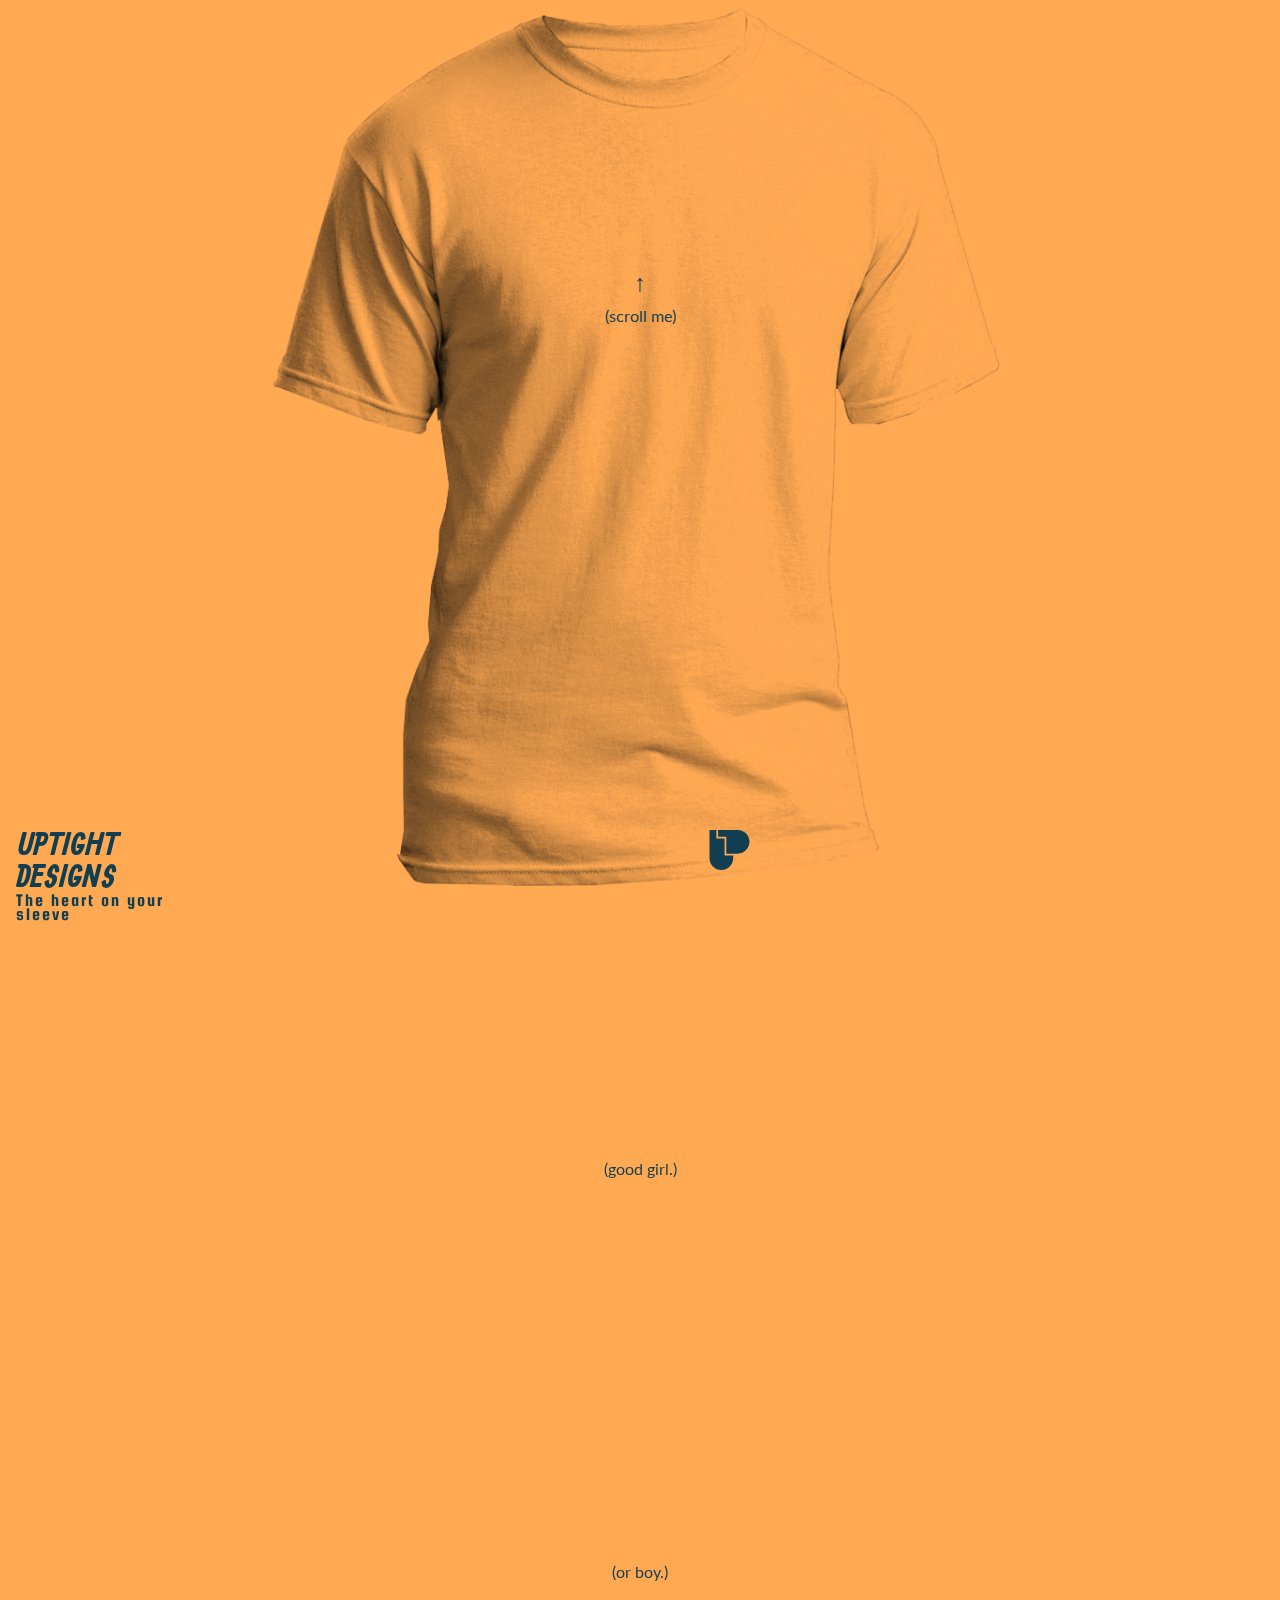
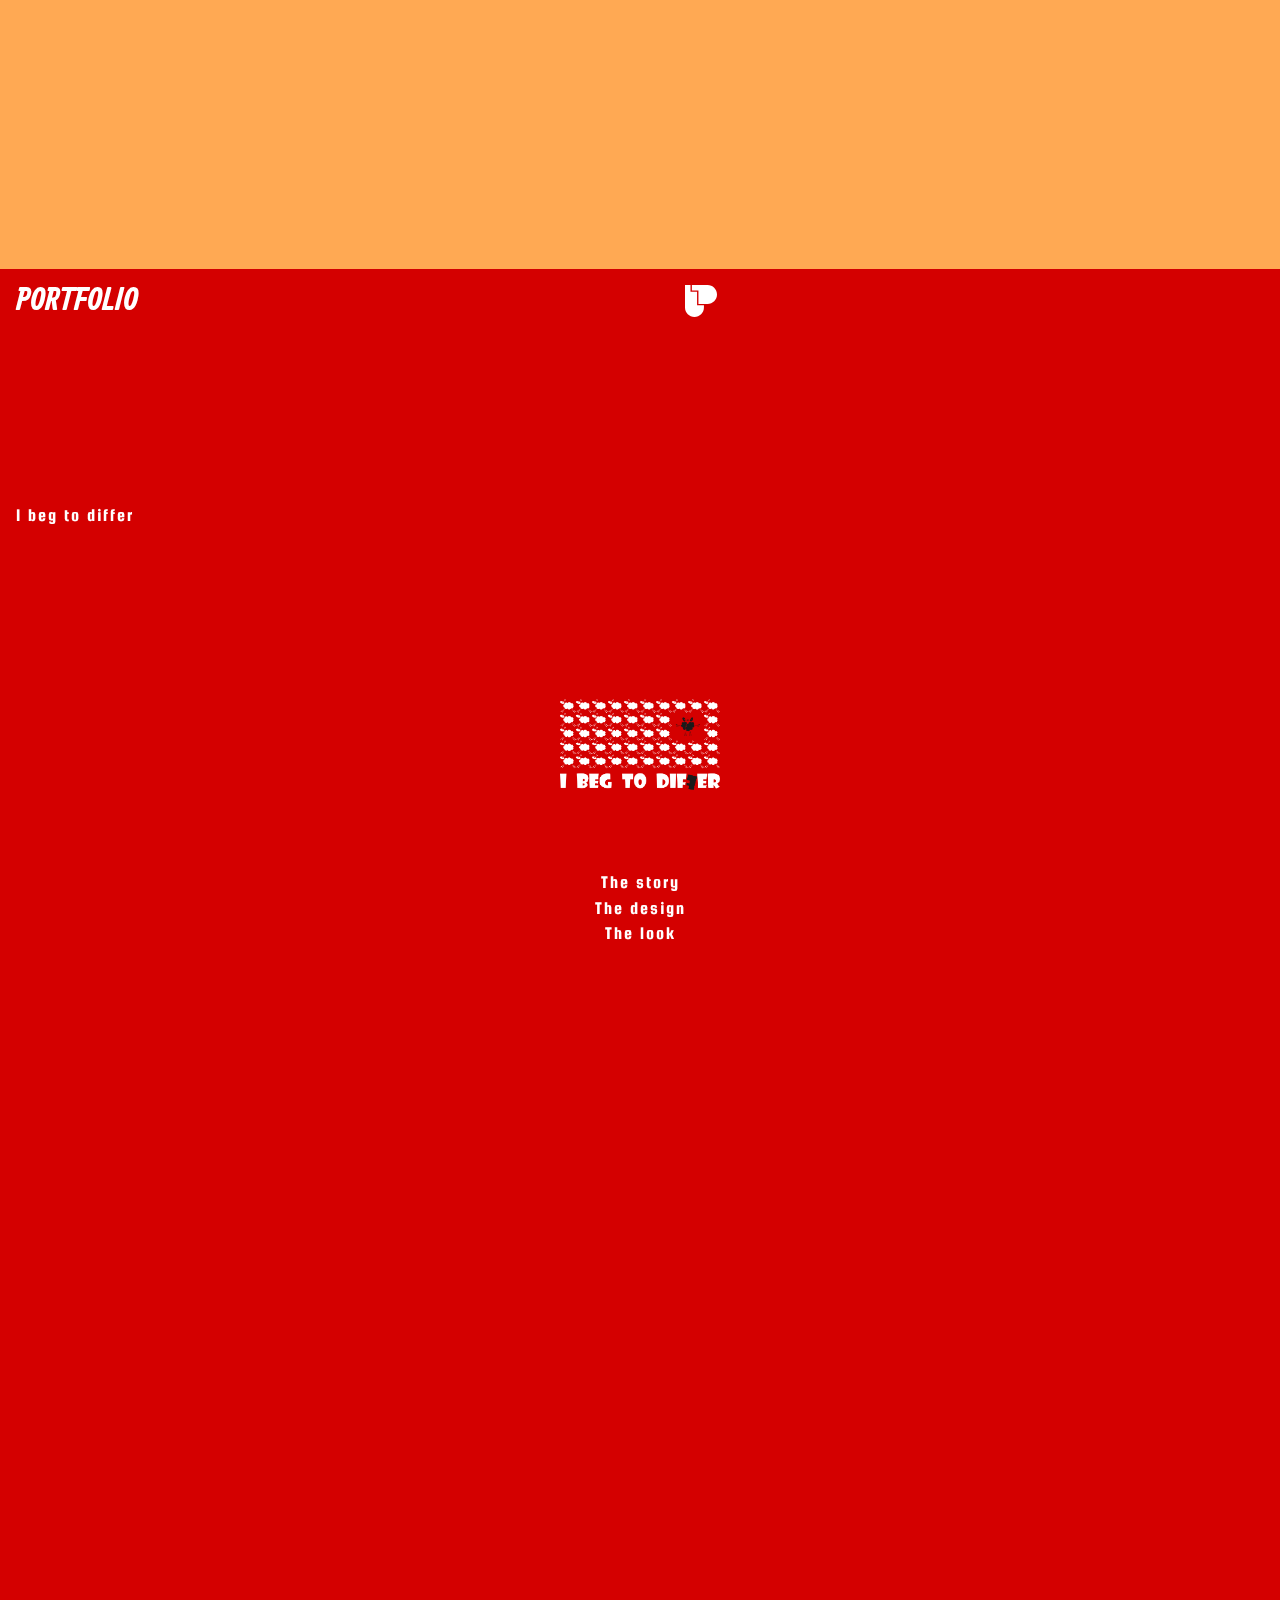
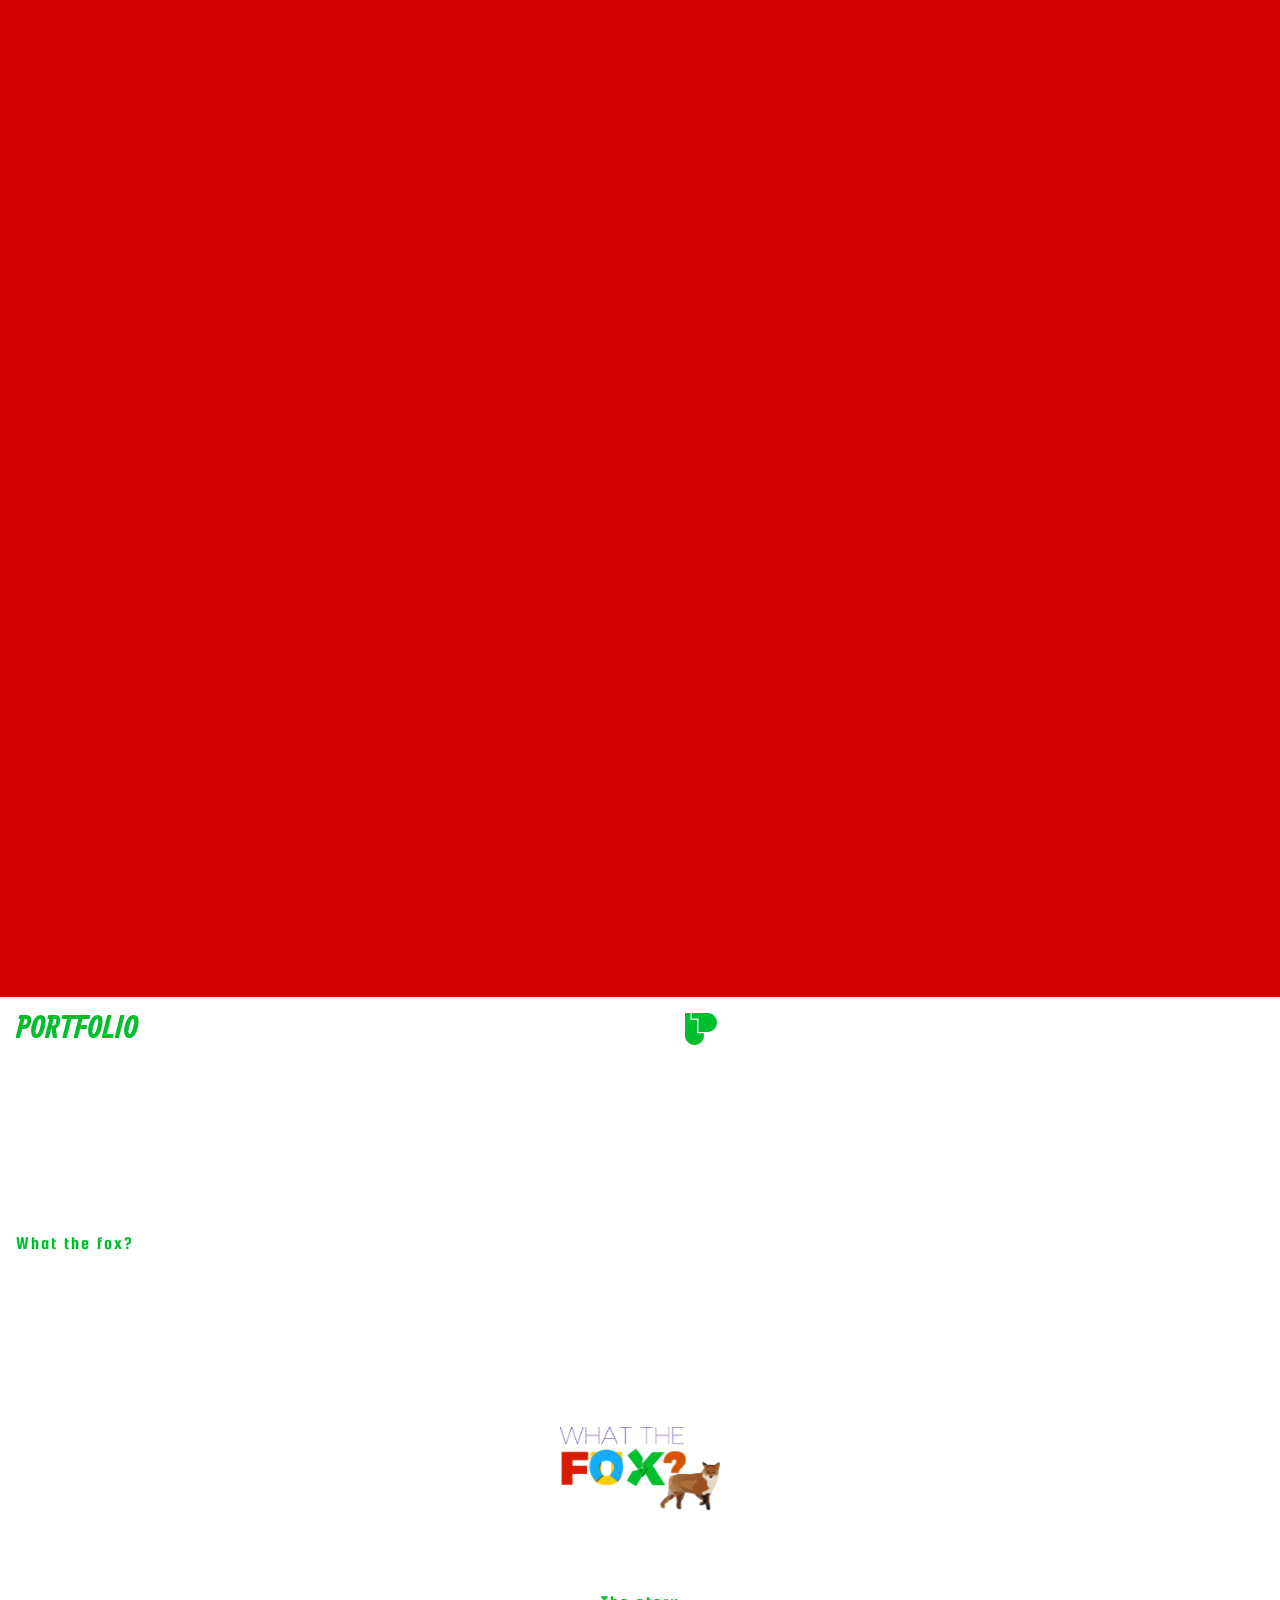
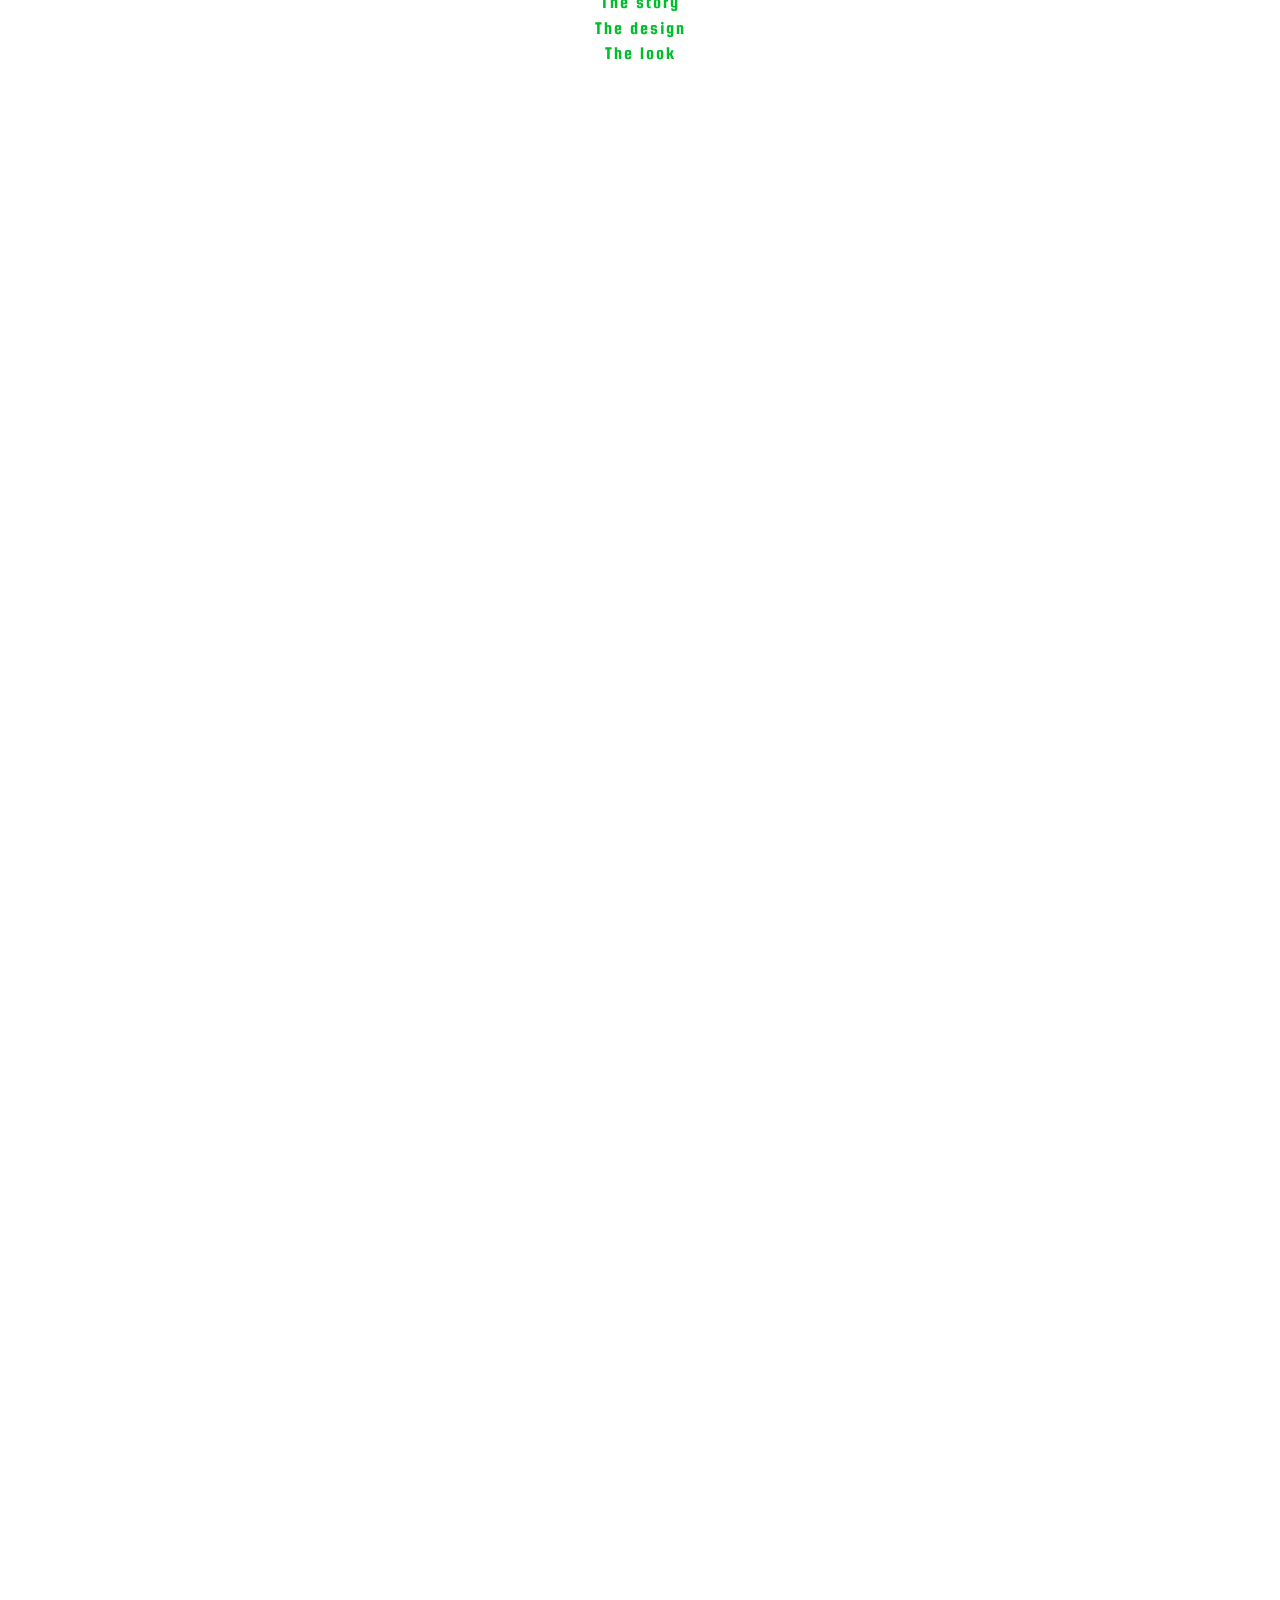
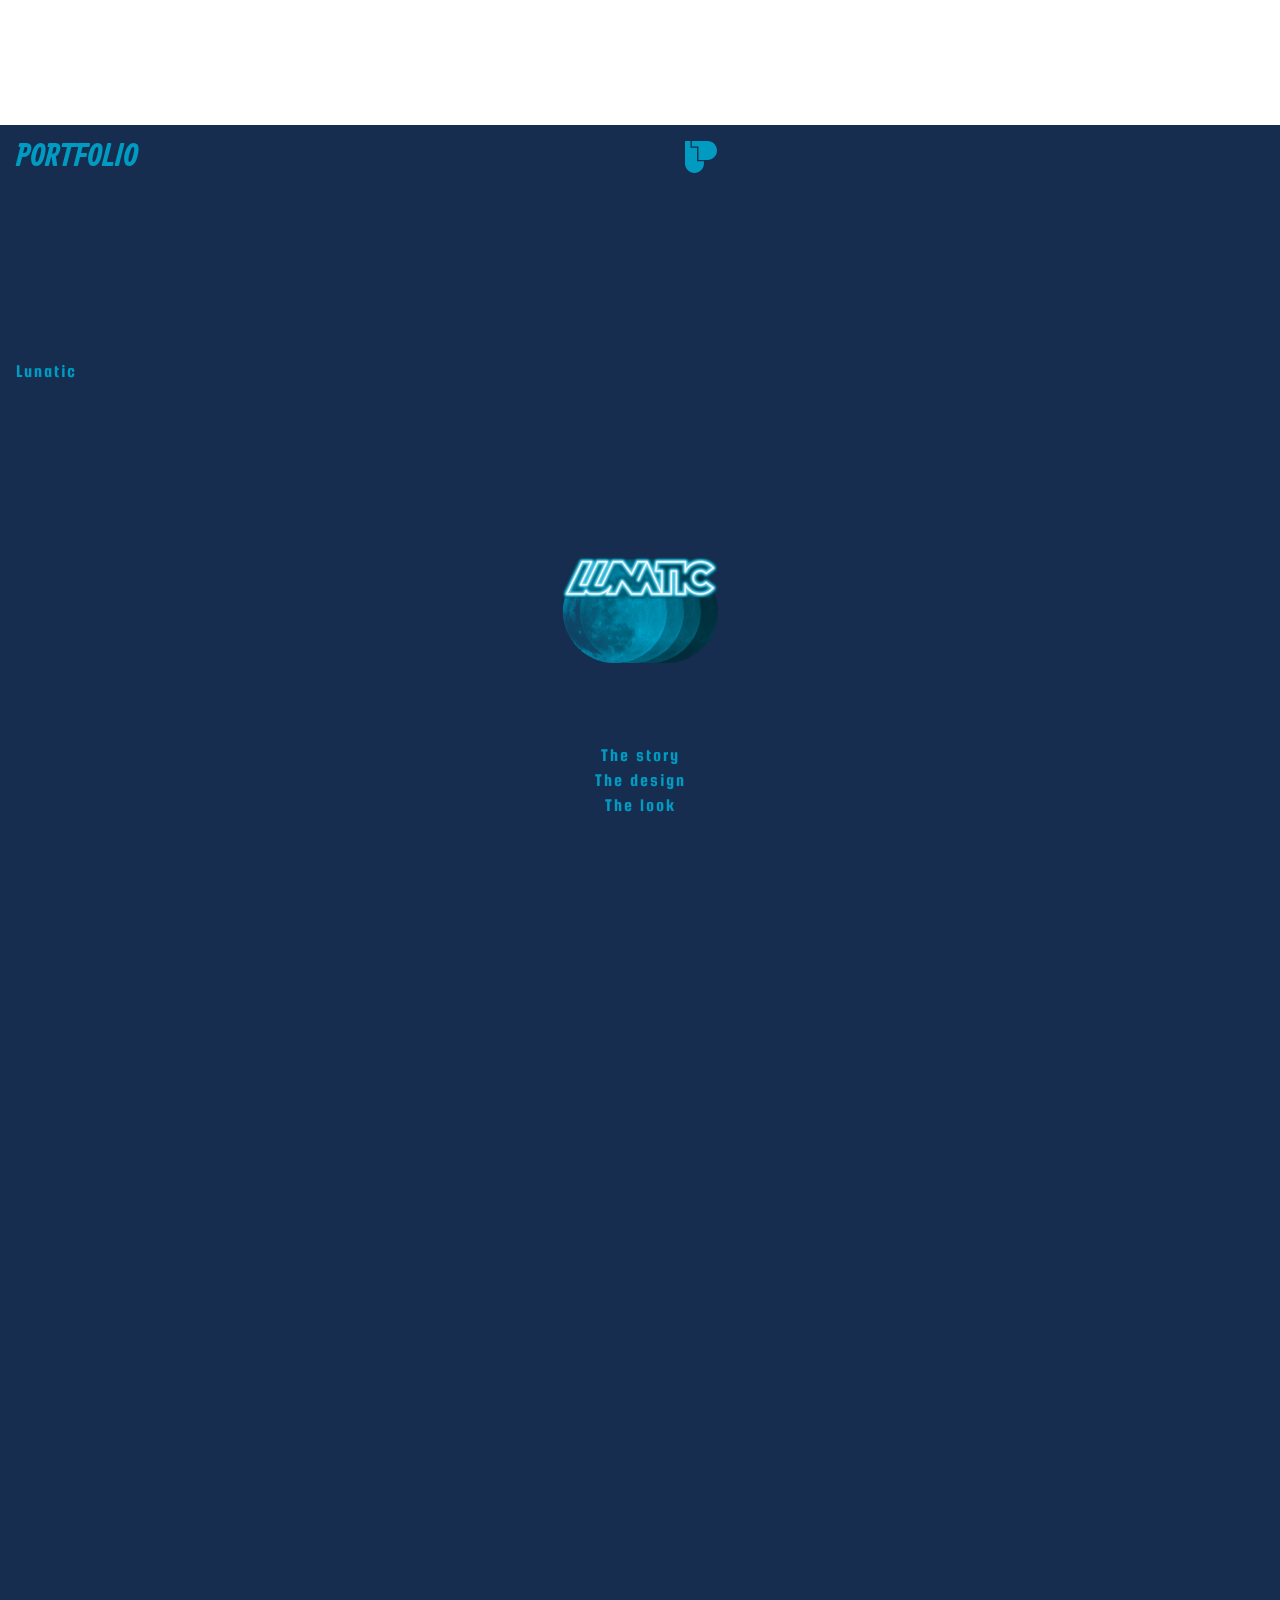
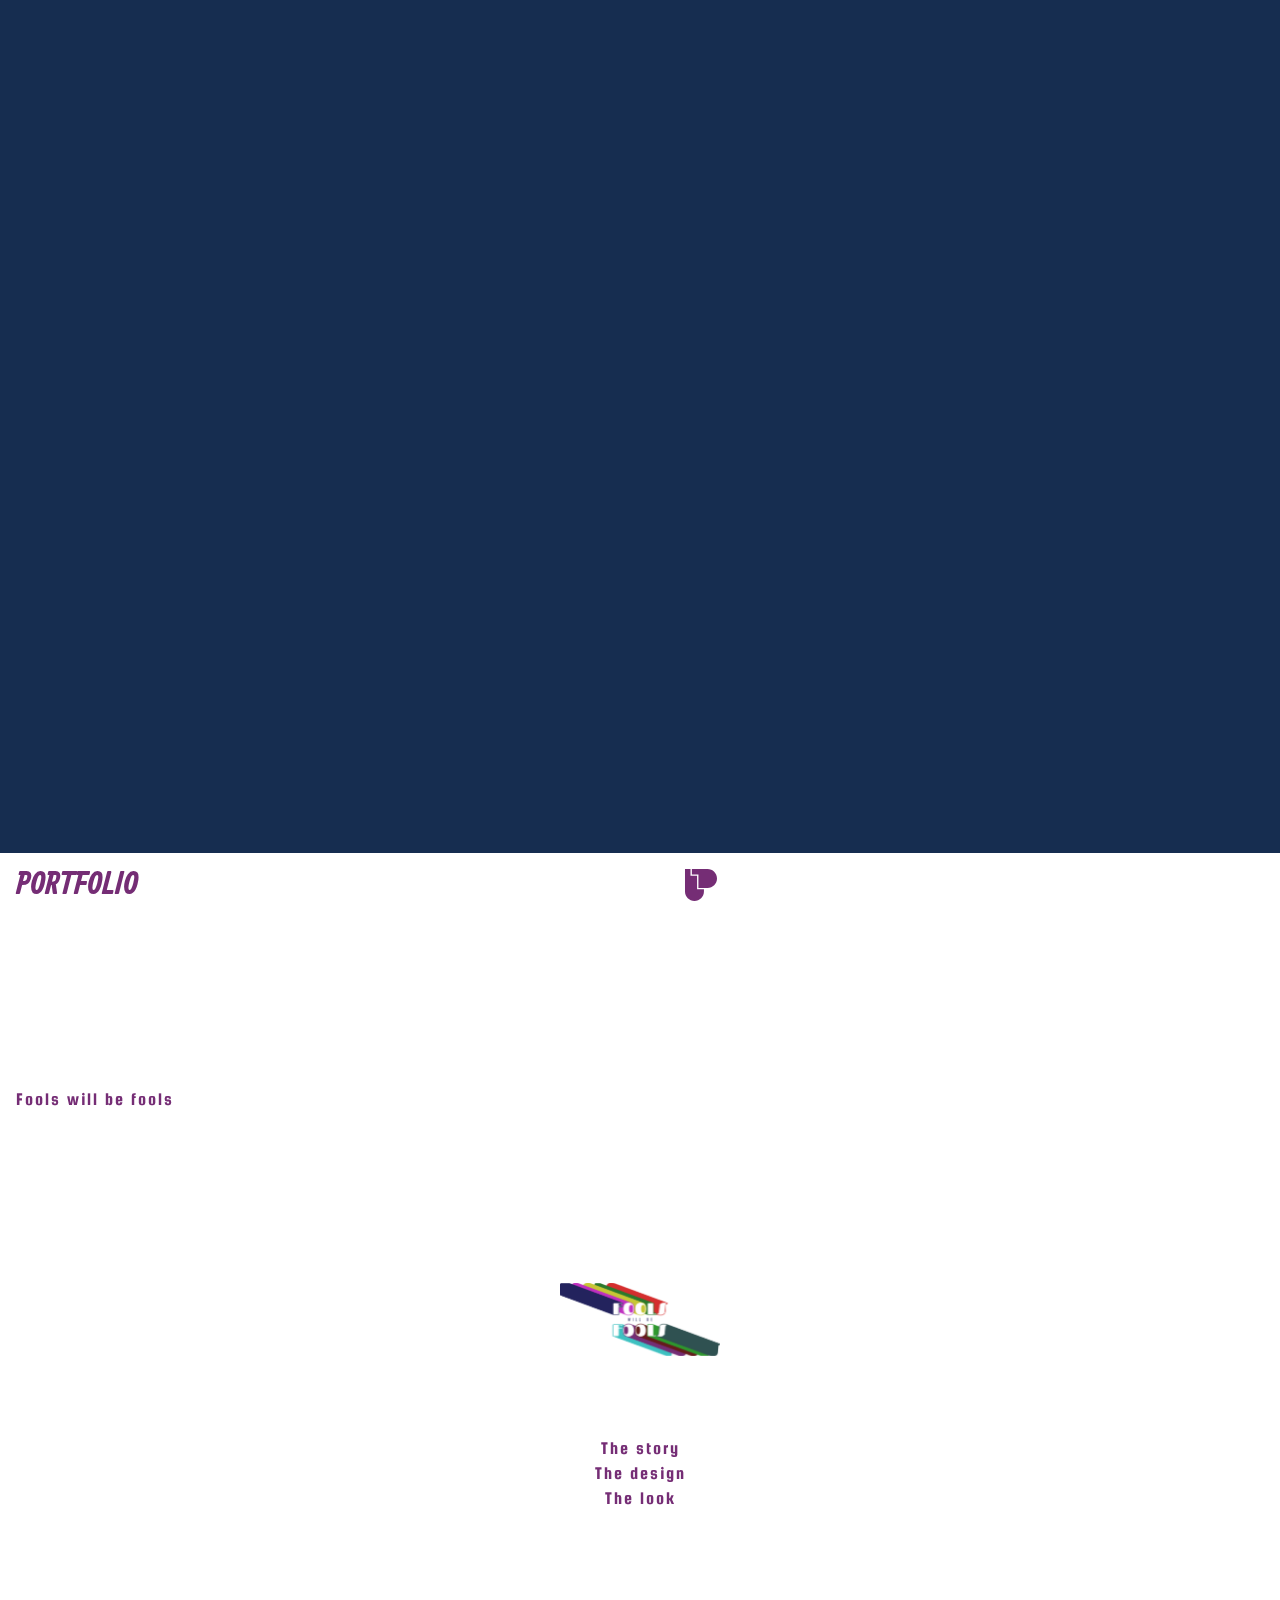
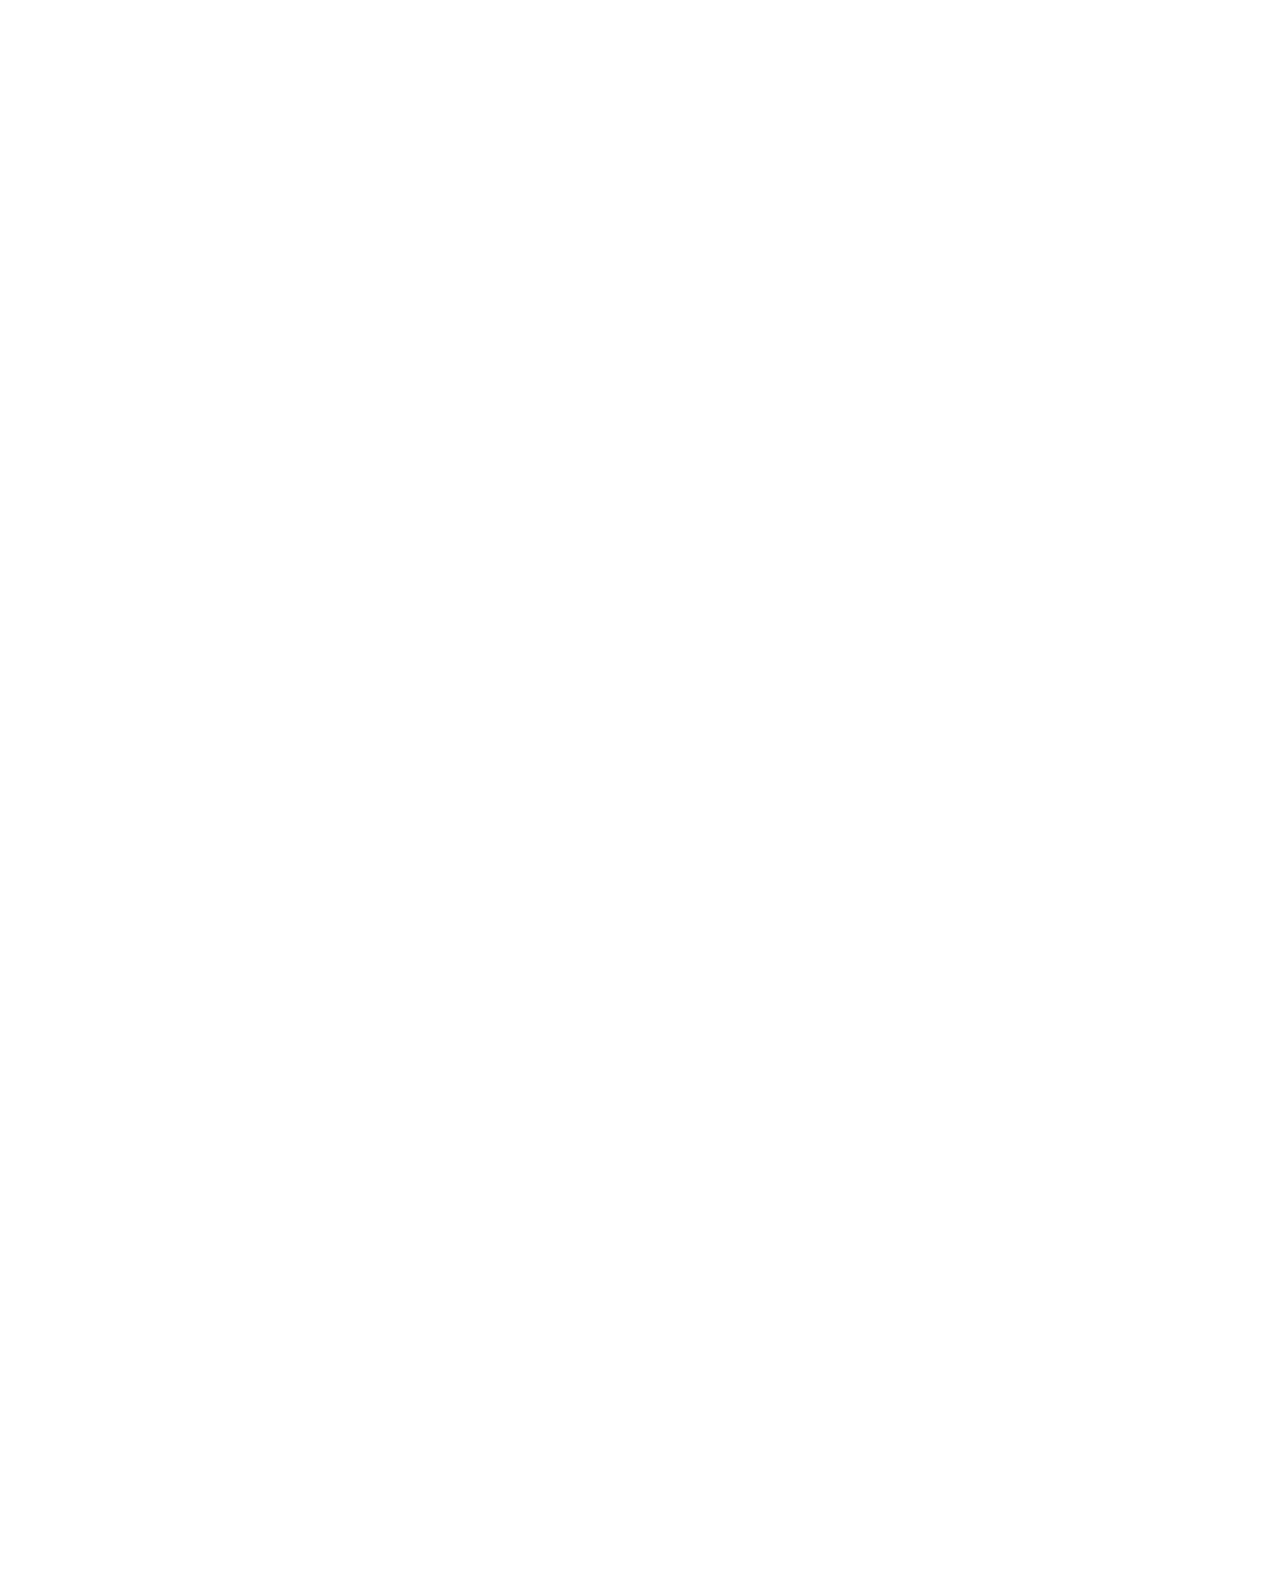
==== uptight.html @ 18594900 "VER2 STRUCTURE & STYLES" ====
<!DOCTYPE html>
<html lang="en">
<head>
	<meta charset="UTF-8">
	<meta name="viewport" content="width=device-width, initial-scale=1.0">
	<title>Uptight Designs</title>
	<link href="https://fonts.googleapis.com/css2?family=Allan:wght@700&family=Lato:wght@400;700;900&family=Squada+One&display=swap" rel="stylesheet">
	<link rel="stylesheet" href="designs.css">
</head>
<body>
	<main>
		<!-- HERO  -->
    <div class="hero section">
			<span class="arrow">&#8593</span>
			<p class="hero-text scroll">&#40scroll me&#41</p>
			<div class="hero-bottom">
				<div class="hero-bottom-wrap">
					<h1 class="hero-title title">Uptight Designs</h1>
					<h2 class="hero-tagline">The heart on your sleeve</h2>
				</div>
				<svg class="hero-logo" xmlns="http://www.w3.org/2000/svg" width="auto" height="40" viewBox="0 0 61.601402 61.600876">
					<g transform="translate(-618.26684,-265.04527)">
					<path class="d-shape" d="m 631.4961,265.04527 v 10.58313 h 12.64004 v 15.28563 10.58315 h 13.22925 4.27663 c 10.00578,0 18.22622,-8.21992 18.22622,-18.22569 0,-10.00577 -8.22044,-18.22622 -18.22622,-18.22622 z"/>
					<path class="u-shape" d="m 618.26684,265.04527 v 43.37465 c 0,10.00578 8.22072,18.22622 18.22648,18.22622 10.00578,0 18.22622,-8.22044 18.22622,-18.22622 v -4.27689 h -10.5834 -2.64586 v -25.86877 h -12.64003 v -13.22899 z"/>
					</g>
				</svg>
			</div>
			<p class="hero-text girl">&#40good girl&#46&#41</p>
			<p class="hero-text boy">&#40or boy&#46&#41</p>
		</div>

		<!---------------------- PORTFOLIO ---------------------->

		<!-- BEG TO DIFFER -->
		<section class="begtodif-bg section">
			<div class="portfolio-header">
				<h1 class="begtodif title">Portfolio</h1>
				<svg class="begtodif-logo" xmlns="http://www.w3.org/2000/svg" width="auto" height="32" viewBox="0 0 61.601402 61.600876">
					<g transform="translate(-618.26684,-265.04527)">
					<path class="d-shape" d="m 631.4961,265.04527 v 10.58313 h 12.64004 v 15.28563 10.58315 h 13.22925 4.27663 c 10.00578,0 18.22622,-8.21992 18.22622,-18.22569 0,-10.00577 -8.22044,-18.22622 -18.22622,-18.22622 z"/>
					<path class="u-shape" d="m 618.26684,265.04527 v 43.37465 c 0,10.00578 8.22072,18.22622 18.22648,18.22622 10.00578,0 18.22622,-8.22044 18.22622,-18.22622 v -4.27689 h -10.5834 -2.64586 v -25.86877 h -12.64003 v -13.22899 z"/>
					</g>
				</svg>
			</div>
			<div class="design-content">
				<h2 class="begtodif design-name">I beg to differ</h2>
				<img class="design" src="assets/begtodif/begtodif2020.png" alt="">
				<ul class="design-details">
					<li class="begtodif design-details-item">The story</li>
					<li class="begtodif design-details-item">The design</li>
					<li class="begtodif design-details-item">The look</li>
				</ul>
			</div>
		</section>
			<!-- WHAT THE FOX -->
		<section class="fox-bg section">
			<div class="portfolio-header">
				<h1 class="fox title">Portfolio</h1>
				<svg class="fox-logo" xmlns="http://www.w3.org/2000/svg" width="auto" height="32" viewBox="0 0 61.601402 61.600876">
					<g transform="translate(-618.26684,-265.04527)">
					<path class="d-shape" d="m 631.4961,265.04527 v 10.58313 h 12.64004 v 15.28563 10.58315 h 13.22925 4.27663 c 10.00578,0 18.22622,-8.21992 18.22622,-18.22569 0,-10.00577 -8.22044,-18.22622 -18.22622,-18.22622 z"/>
					<path class="u-shape" d="m 618.26684,265.04527 v 43.37465 c 0,10.00578 8.22072,18.22622 18.22648,18.22622 10.00578,0 18.22622,-8.22044 18.22622,-18.22622 v -4.27689 h -10.5834 -2.64586 v -25.86877 h -12.64003 v -13.22899 z"/>
					</g>
				</svg>
			</div>
			<div class="design-content">
				<h2 class="fox design-name">What the fox?</h2>
				<img class="design" src="assets/fox/whathefox for mockup.png" alt=""> 
				<ul class="design-details">
					<li class="fox design-details-item">The story</li>
					<li class="fox design-details-item">The design</li>
					<li class="fox design-details-item">The look</li>
				</ul>
			</div>
		</section>
			<!-- LUNATIC -->
		<section class="luna-bg section">
			<div class="portfolio-header">
				<h1 class="luna title">Portfolio</h1>
				<svg class="luna-logo" xmlns="http://www.w3.org/2000/svg" width="auto" height="32" viewBox="0 0 61.601402 61.600876">
					<g transform="translate(-618.26684,-265.04527)">
					<path class="d-shape" d="m 631.4961,265.04527 v 10.58313 h 12.64004 v 15.28563 10.58315 h 13.22925 4.27663 c 10.00578,0 18.22622,-8.21992 18.22622,-18.22569 0,-10.00577 -8.22044,-18.22622 -18.22622,-18.22622 z"/>
					<path class="u-shape" d="m 618.26684,265.04527 v 43.37465 c 0,10.00578 8.22072,18.22622 18.22648,18.22622 10.00578,0 18.22622,-8.22044 18.22622,-18.22622 v -4.27689 h -10.5834 -2.64586 v -25.86877 h -12.64003 v -13.22899 z"/>
					</g>
				</svg>
			</div>
			<div class="design-content">
				<h2 class="luna design-name">Lunatic</h2>
				<img class="design" src="assets/luna/lunatic neon 2020 for mockup.png" alt=""> 
				<ul class="design-details">
					<li class="luna design-details-item">The story</li>
					<li class="luna design-details-item">The design</li>
					<li class="luna design-details-item">The look</li>
				</ul>
			</div>
		</section>
			<!-- FOOLS -->
		<section class="fools-bg section">
			<div class="portfolio-header">
				<h1 class="fools title">Portfolio</h1>
				<svg class="fools-logo" xmlns="http://www.w3.org/2000/svg" width="auto" height="32" viewBox="0 0 61.601402 61.600876">
					<g transform="translate(-618.26684,-265.04527)">
					<path class="d-shape" d="m 631.4961,265.04527 v 10.58313 h 12.64004 v 15.28563 10.58315 h 13.22925 4.27663 c 10.00578,0 18.22622,-8.21992 18.22622,-18.22569 0,-10.00577 -8.22044,-18.22622 -18.22622,-18.22622 z"/>
					<path class="u-shape" d="m 618.26684,265.04527 v 43.37465 c 0,10.00578 8.22072,18.22622 18.22648,18.22622 10.00578,0 18.22622,-8.22044 18.22622,-18.22622 v -4.27689 h -10.5834 -2.64586 v -25.86877 h -12.64003 v -13.22899 z"/>
					</g>
				</svg>
			</div>
			<div class="design-content">
				<h2 class="fools design-name">Fools will be fools</h2>
				<img class="design" src="assets/fools/fools for mockup.png" alt=""> 
				<ul class="design-details">
					<li class="fools design-details-item">The story</li>
					<li class="fools design-details-item">The design</li>
					<li class="fools design-details-item">The look</li>
				</ul>
			</div>
		</section>
			


		

  </main>
</body>
</html>
---- designs.css ----
* {
  box-sizing: border-box;
  margin: 0;
  padding: 0;
}

:root {
  --bright-yellow: #FFA953;
  --mid-yellow: #E3924C;
  --dark-blue: #113F51;
  --begtodif-red: #D40000;
  --hover-black: rgba(0,0,0,.7);
  --fools-cyan: #3dc1c1;
  --fools-purple: #752d75;
  --fox-green: #00be2c;
  --luna-light: #019ac1;
  --luna-dark: #162d50;
}
/* 
body {
  scroll-behavior: smooth;
} */

/*********** TYPOGRAPHY STYLES ***********/

h1 {
  font-family: 'Allan', cursive;
}

h2, li {
  font-family: 'Squada One', cursive;
  font-weight: 400;
  font-size: 1.125rem;
  letter-spacing: 2px;
  line-height: .8;
}

p {
  font-family: 'Lato', sans-serif;
}

/************ GENERIC STYLES ************/

.title {
  font-weight: 700;
  text-transform: uppercase;
  font-size: 2rem;
  line-height: 1;
}

.section {
  padding: 0 1rem 18rem;
  width: 100%;
  background-blend-mode: multiply;
}

.portfolio-header {
  position: sticky;
  top: 0;
  display: flex;
  justify-content: space-between;
  padding-top: 1rem;
  margin-bottom: 12rem;
}

.design-content {
  min-height: 200vh;
}

.design-name {
  position: sticky;
  top: 3rem;
  margin-bottom: 11rem;
}

.design {
  width: 10rem;
  position: sticky;
  top: 10rem;
  display: block;
  margin: 0 auto 5rem;
}

.design-details {
  text-align: center;
  position: sticky;
  top: 85vh;
  display: block;
}

.design-details-item {
  list-style-type: none;
  line-height: 1.4;
}

/************ HERO SECTION STYLES ************/

.hero {
  background: var(--bright-yellow) url('../assets/blank-shirt-png.png') fixed no-repeat center;
  background-size: contain;
}

.hero h1, .hero h2, .hero p, .hero span {
  color: var(--dark-blue);
}

.hero span {
  display: block;
  text-align: center;
  font-size: 1.5rem;
  padding: 30vh 0 0;
  animation: scrollUp 1s alternate .8s infinite ease-out;
}

@keyframes scrollUp {
  100% {transform: translateY(-2.5rem);}
}

.hero .scroll {
  padding: 1vh 0 calc(65vh - 5rem);
}

.hero-bottom {
  display: flex;
  justify-content: space-between;
  position: sticky;
  top: 1rem;
  margin-bottom: 3.5rem;
}

.hero-logo { 
  fill: var(--dark-blue);
  position: sticky;
  top: 1rem;
}

.hero-text {
  text-align: center;
}

.hero .girl,
.hero .boy {
  position: sticky;
}

.hero .girl {
  top: 6rem;
  padding: 20vh 0 1.5rem;
}

.hero .boy {
  top: 13rem;
  padding: 40vh 0 0;
}


/************ BEG TO DIFFER STYLES ************/

.begtodif-bg {
  background: #D40000 url('../assets/blank-shirt-png.png') fixed no-repeat center;
  background-size: contain;
}

.begtodif {
  color: white;
}

.design-details .begtodif:hover,
.design-details .begtodif:focus {
  color: var(--hover-black);
  cursor: pointer;
}

.begtodif-logo {
  fill: white;
}

/************ WHAT THE FOX STYLES ************/

.fox-bg {
  background: white url('../assets/blank-shirt-png.png') fixed no-repeat center;
  background-size: contain;
}

.fox {
  color: var(--fox-green);
}

.design-details .fox:hover,
.design-details .fox:focus {
  color: var(--hover-black);
  cursor: pointer;
}

.fox-logo {
  fill: var(--fox-green);
}

/************ LUNATIC STYLES ************/

.luna-bg {
  background: var(--luna-dark) url('../assets/blank-shirt-png.png') fixed no-repeat center;
  background-size: contain;
}

.luna {
  color: var(--luna-light);
}

.design-details .luna:hover,
.design-details .luna:focus {
  color: white;
  cursor: pointer;
}

.luna-logo {
  fill: var(--luna-light);
}

/************ FOOLS STYLES ************/

.fools-bg {
  background: white url('../assets/blank-shirt-png.png') fixed no-repeat center;
  background-size: contain;
}

.fools {
  color: var(--fools-purple);
}

.design-details .fools:hover,
.design-details .fools:focus {
  color: var(--fools-cyan);
  cursor: pointer;
}

.fools-logo {
  fill: var(--fools-purple);
}
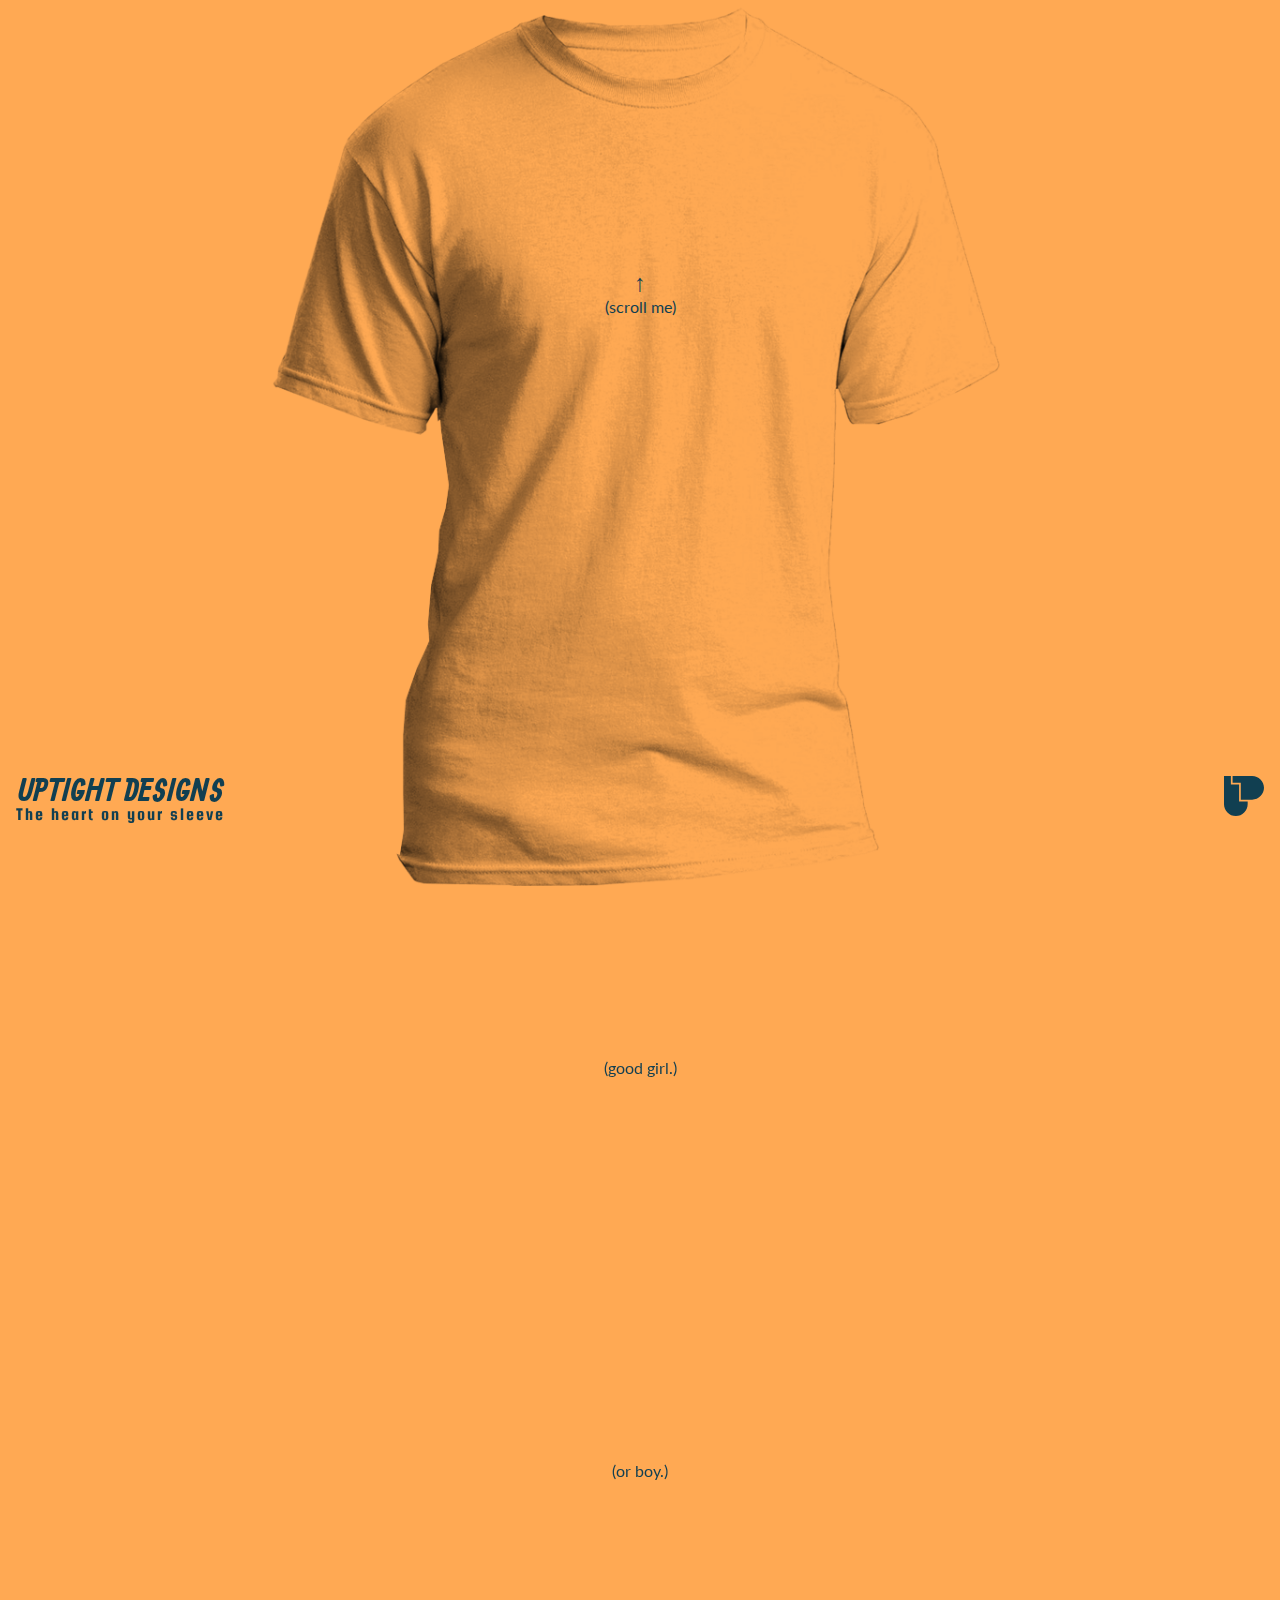
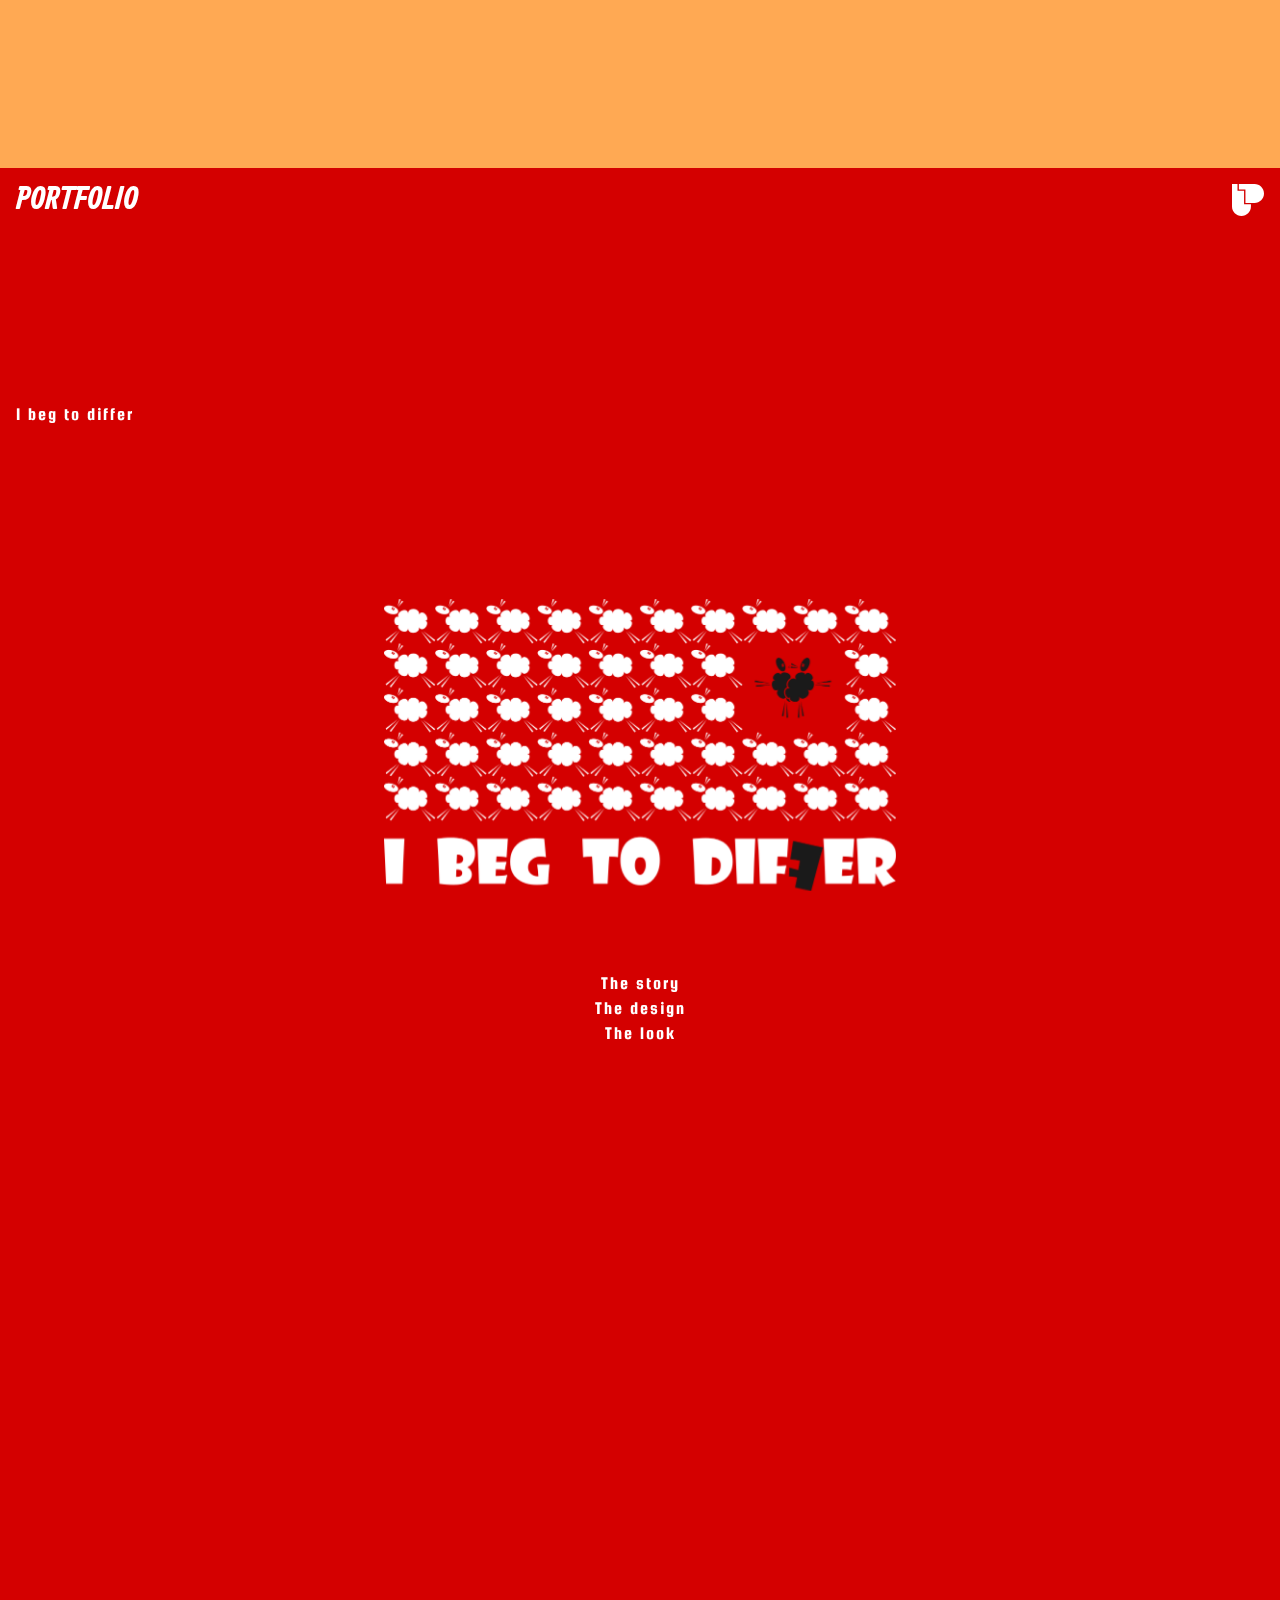
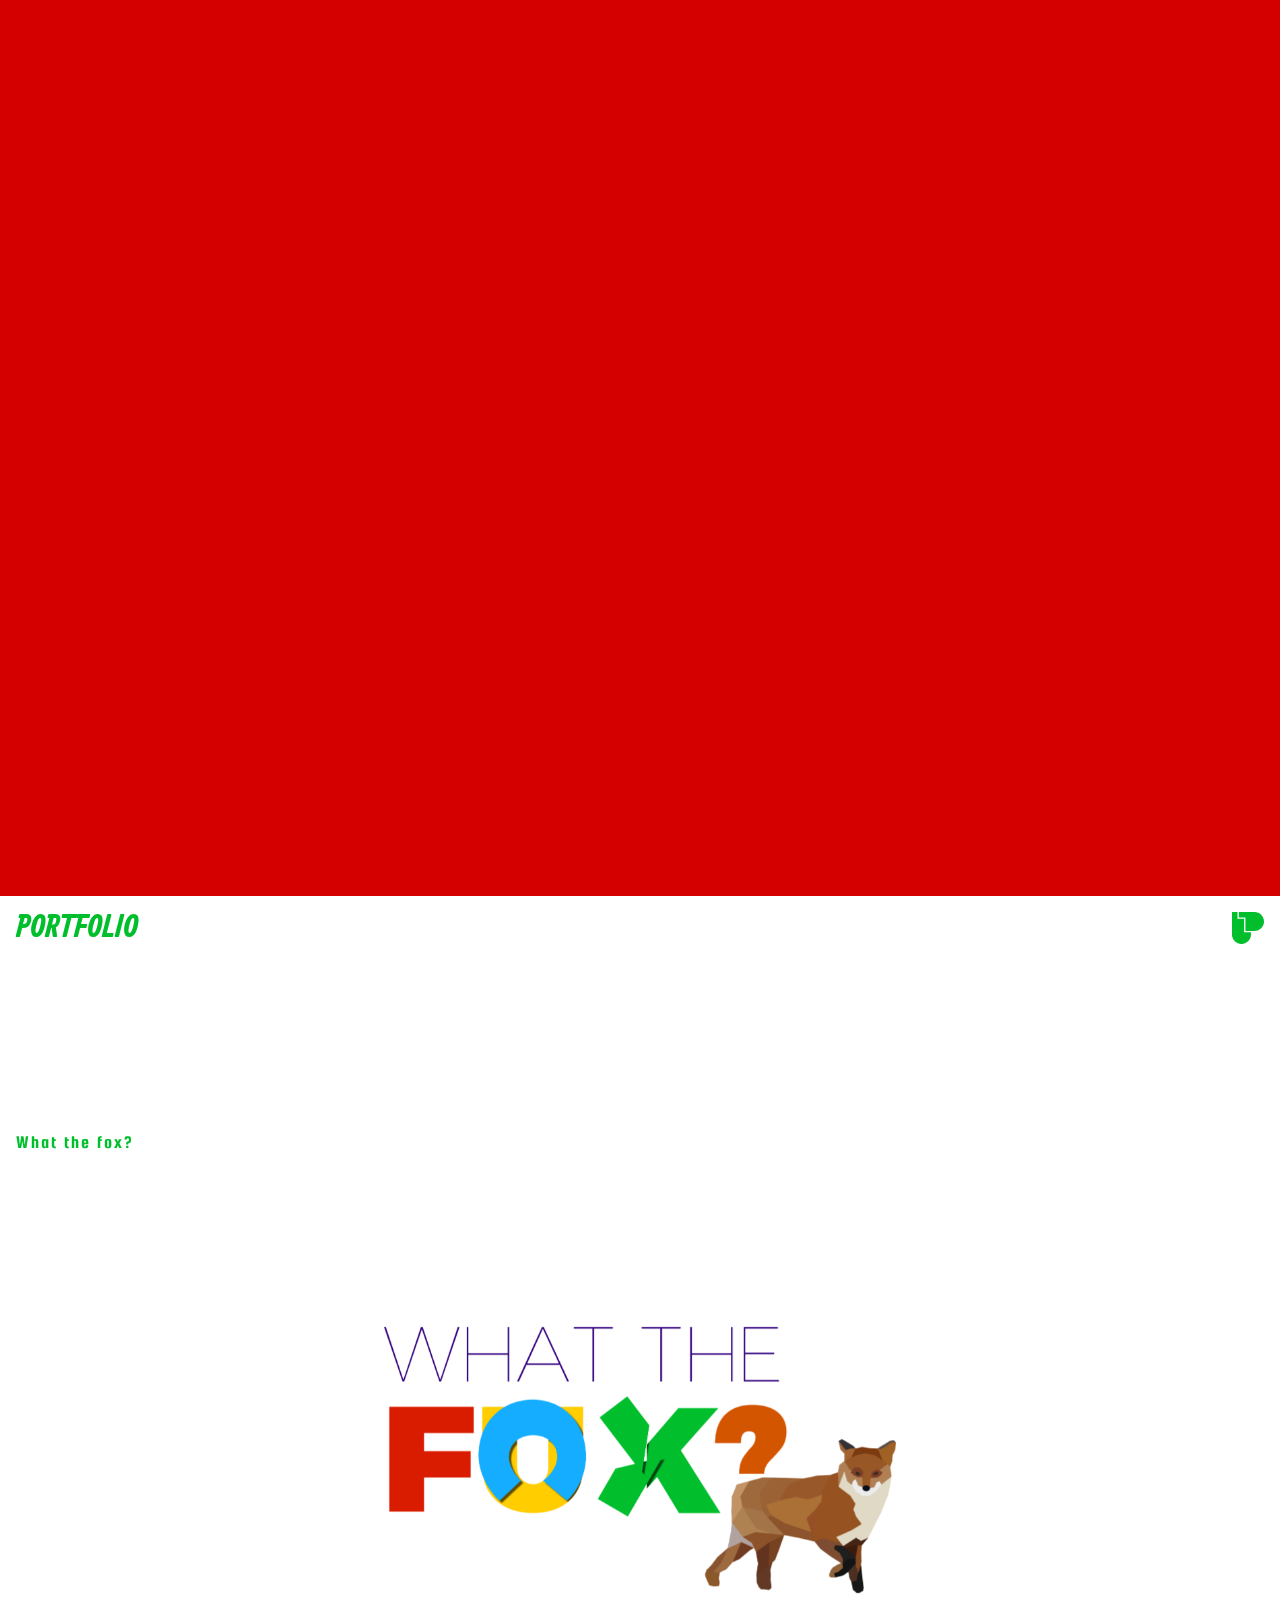
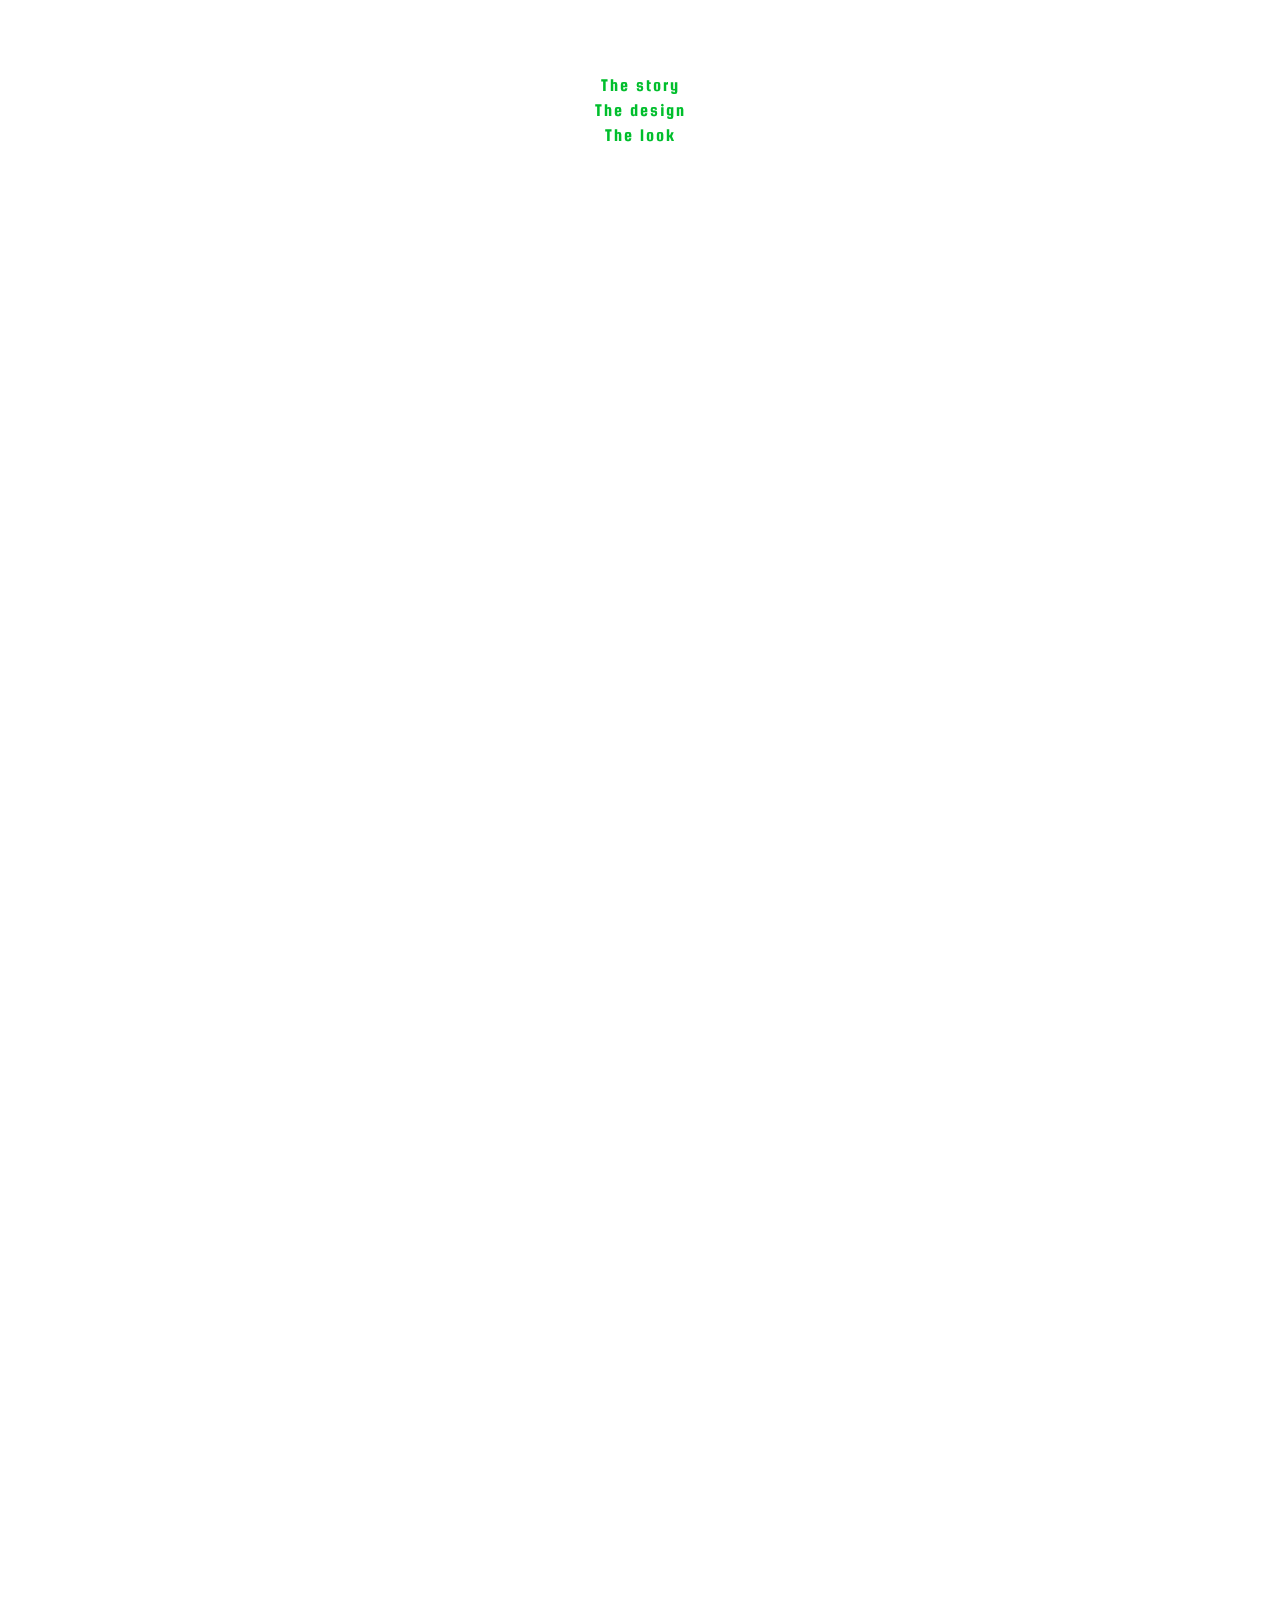
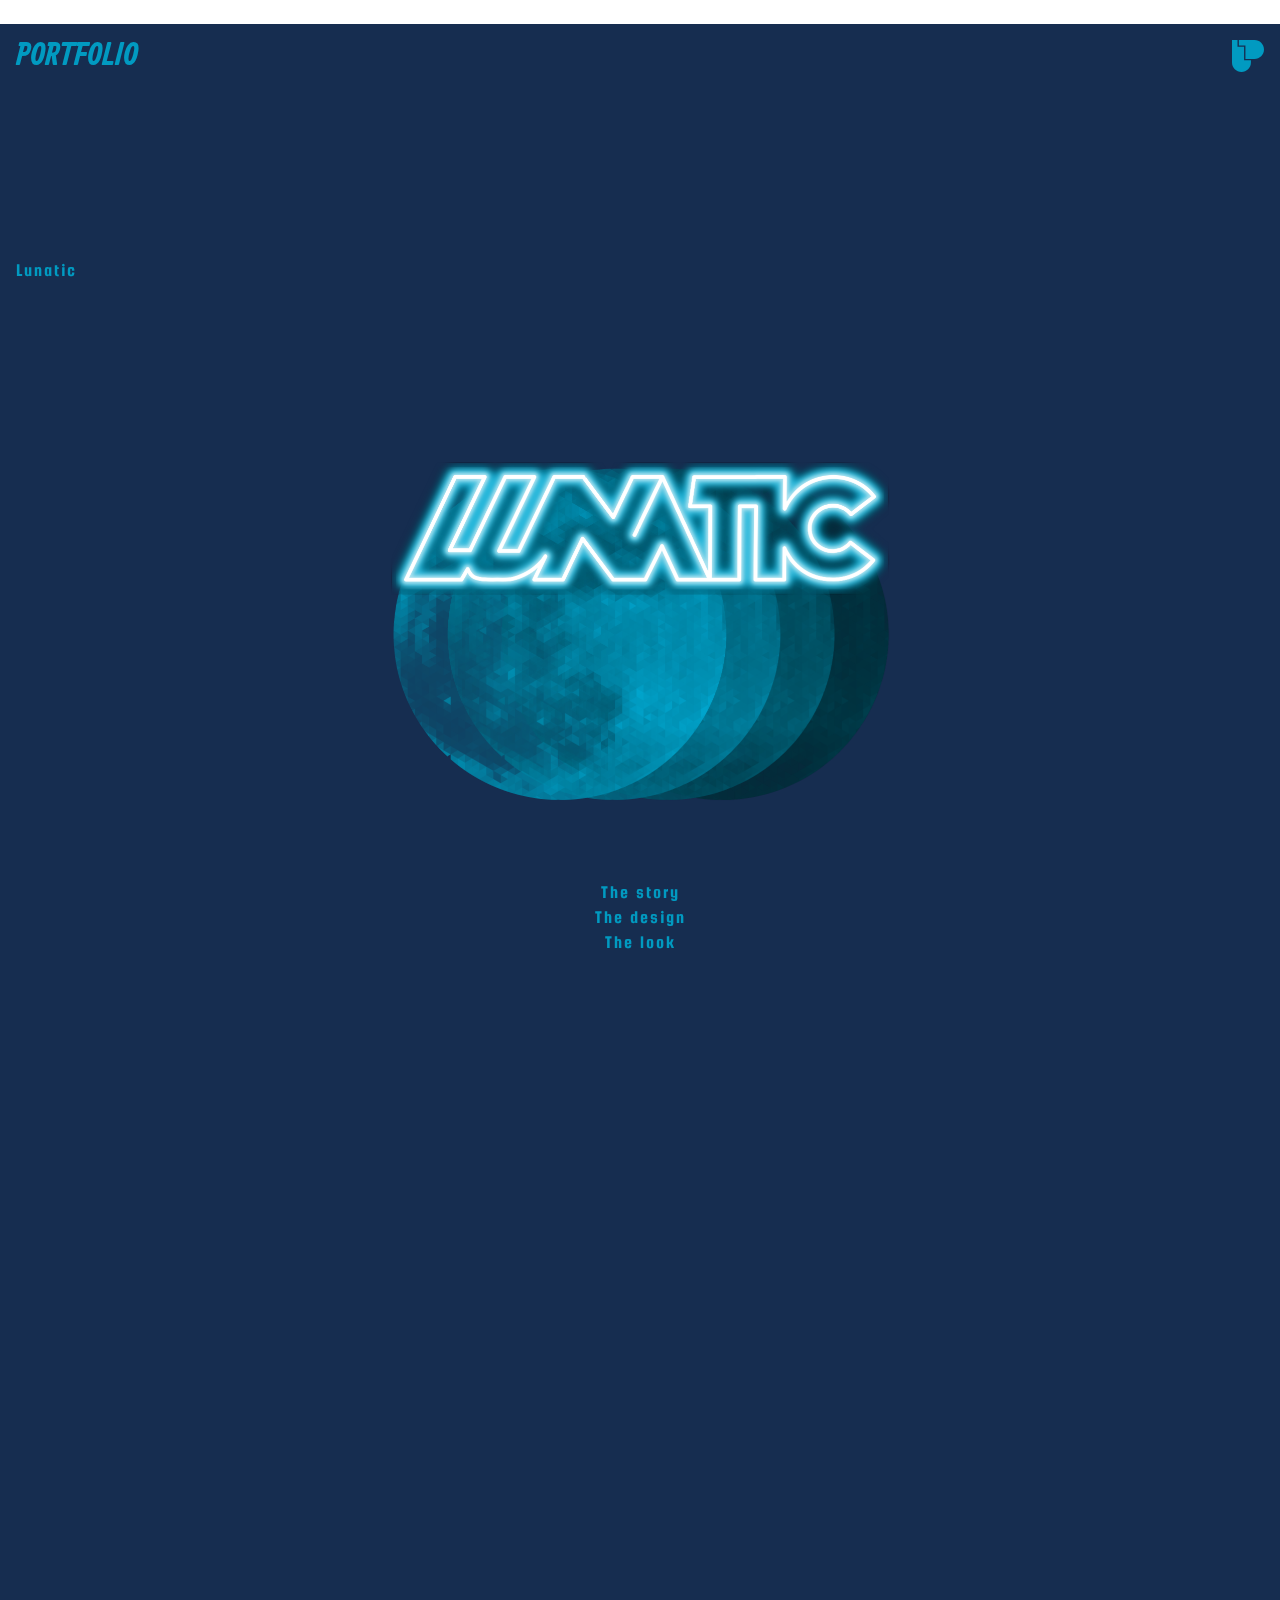
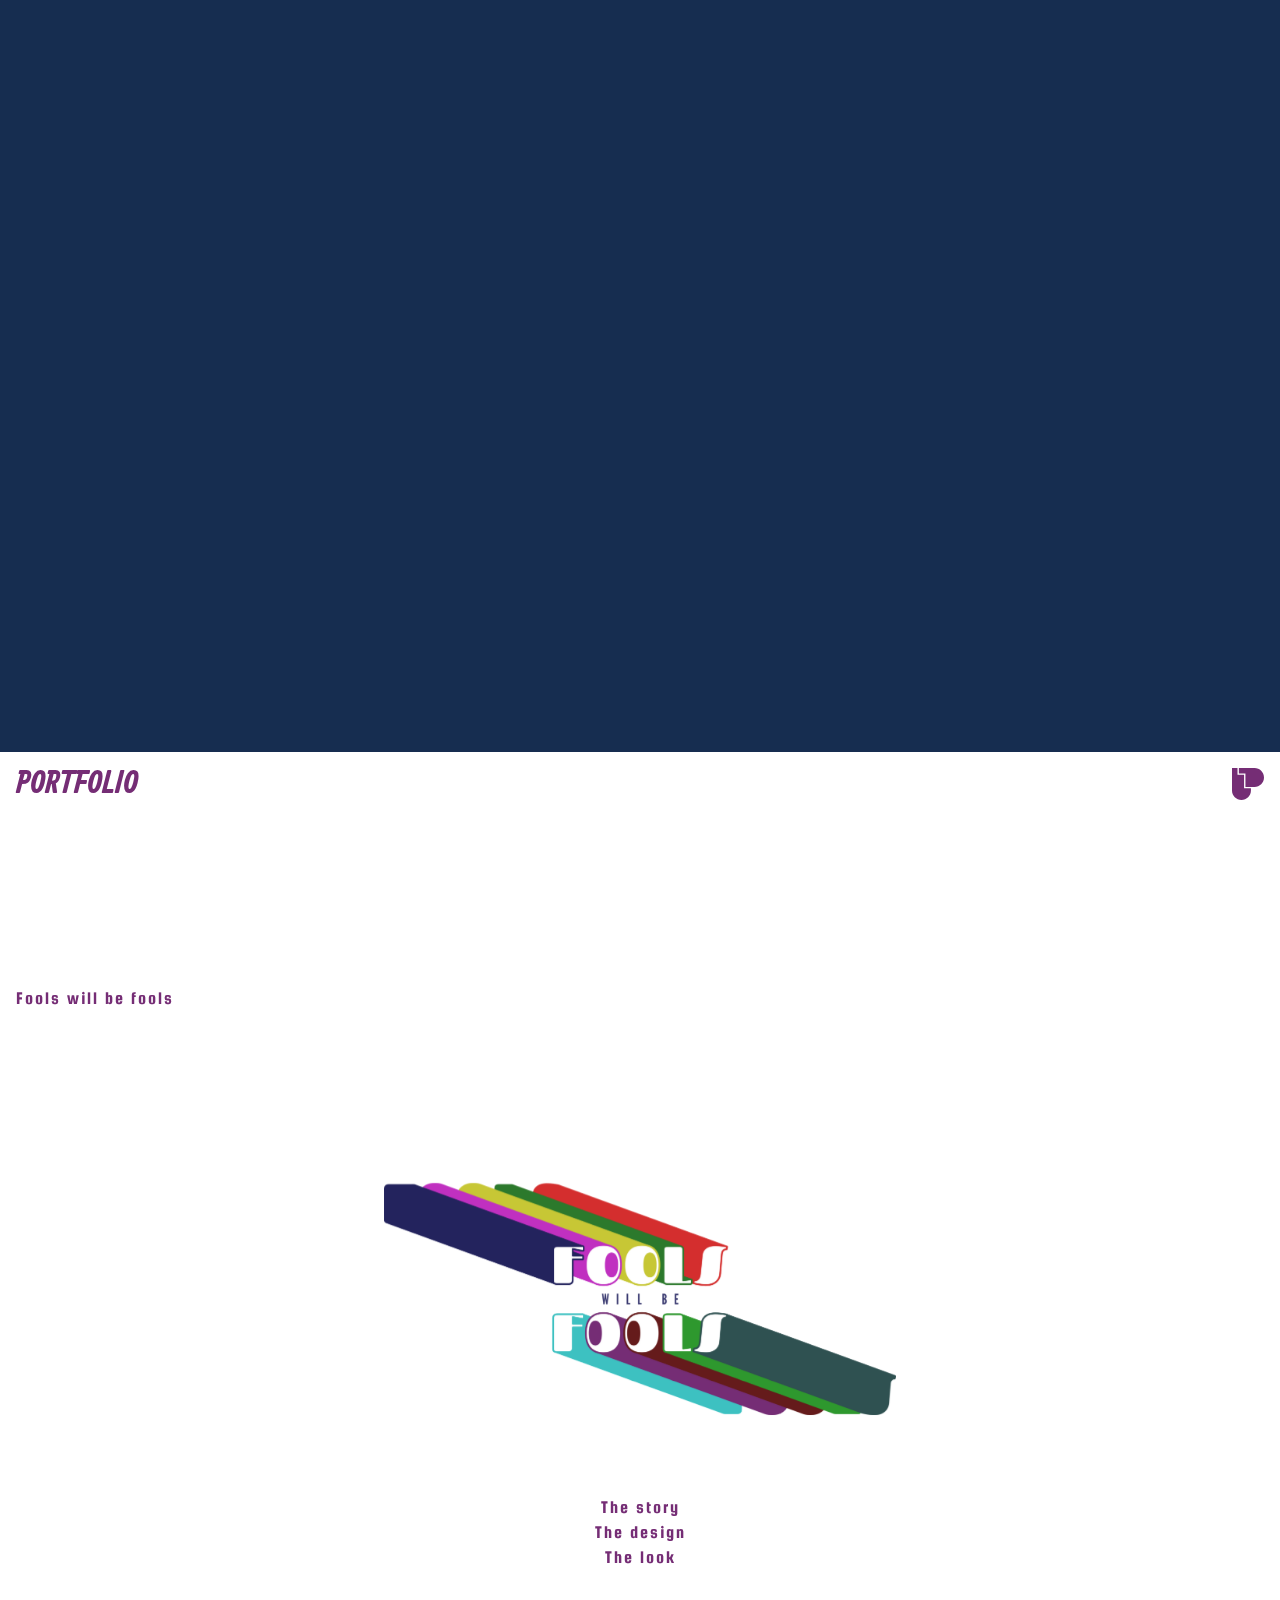
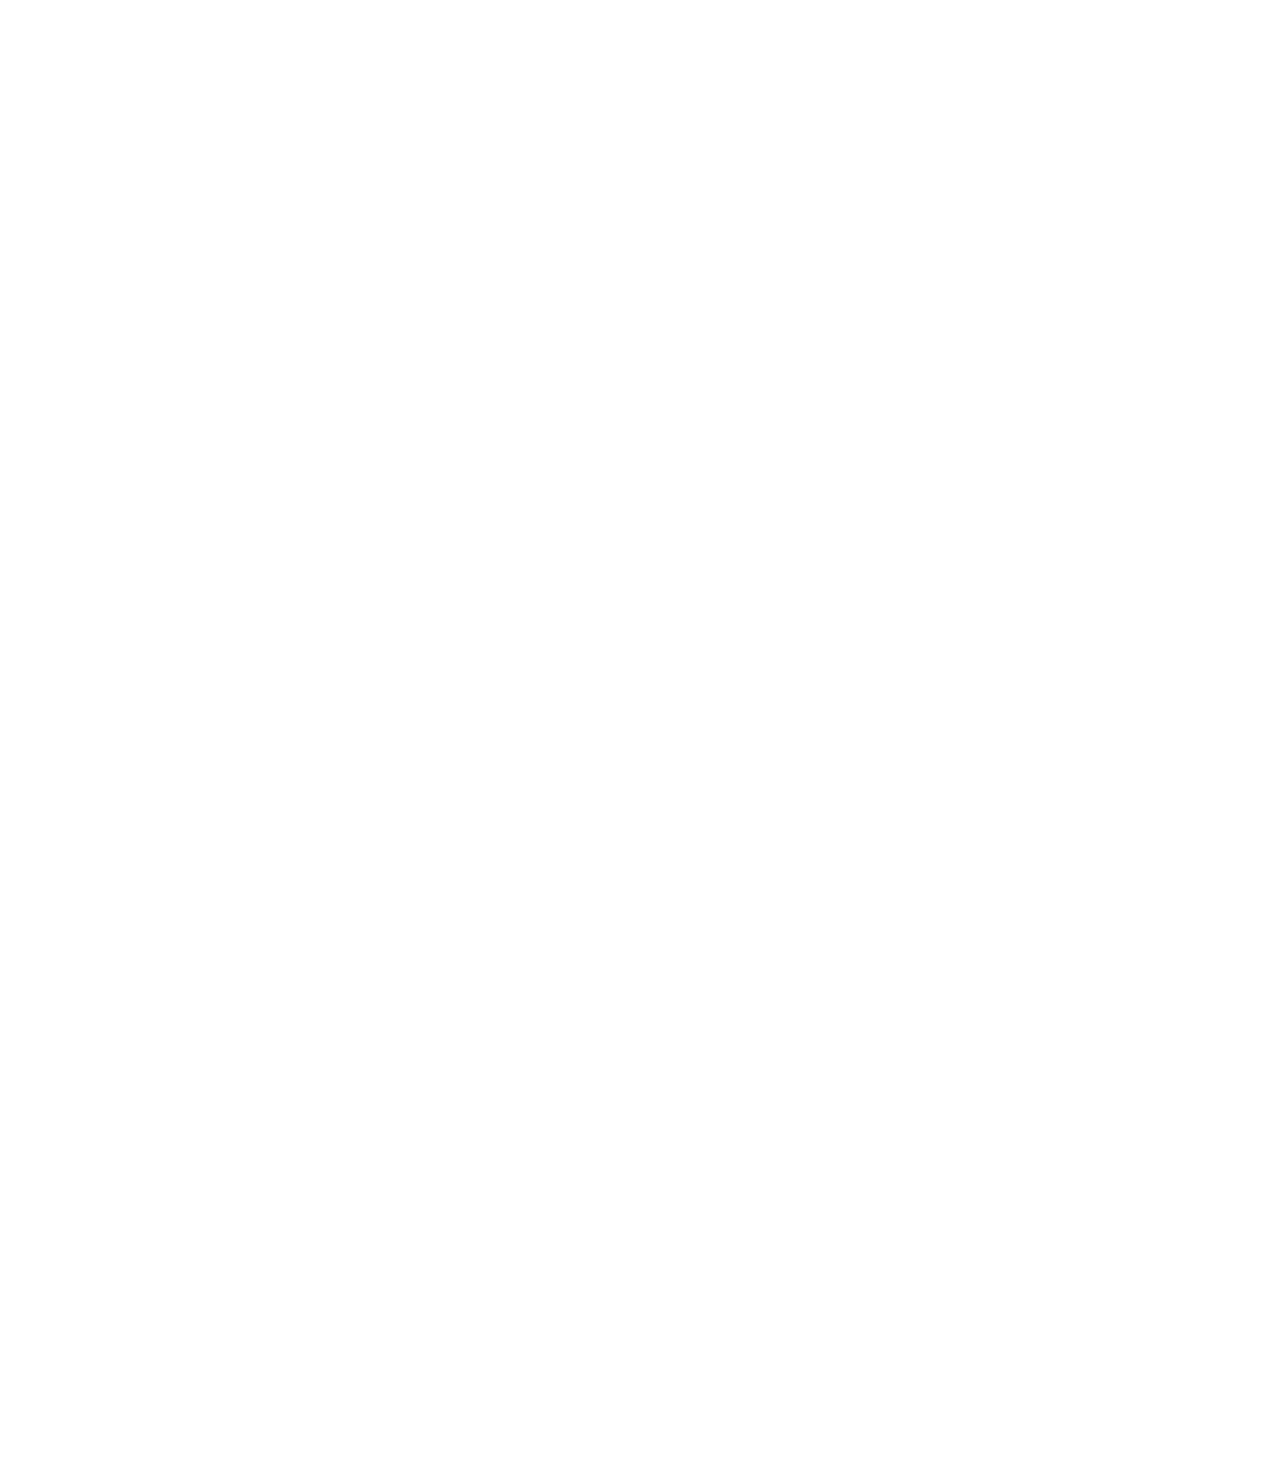
==== commit e2e9eb11: "added cards to portfolio items & tested various screen sizes" ====
--- a/uptight.html
+++ b/uptight.html
@@ -18,7 +18,7 @@
 					<h1 class="hero-title title">Uptight Designs</h1>
 					<h2 class="hero-tagline">The heart on your sleeve</h2>
 				</div>
-				<svg class="hero-logo" xmlns="http://www.w3.org/2000/svg" width="auto" height="40" viewBox="0 0 61.601402 61.600876">
+				<svg class="hero-logo" xmlns="http://www.w3.org/2000/svg" width="40" height="40" viewBox="0 0 61.601402 61.600876">
 					<g transform="translate(-618.26684,-265.04527)">
 					<path class="d-shape" d="m 631.4961,265.04527 v 10.58313 h 12.64004 v 15.28563 10.58315 h 13.22925 4.27663 c 10.00578,0 18.22622,-8.21992 18.22622,-18.22569 0,-10.00577 -8.22044,-18.22622 -18.22622,-18.22622 z"/>
 					<path class="u-shape" d="m 618.26684,265.04527 v 43.37465 c 0,10.00578 8.22072,18.22622 18.22648,18.22622 10.00578,0 18.22622,-8.22044 18.22622,-18.22622 v -4.27689 h -10.5834 -2.64586 v -25.86877 h -12.64003 v -13.22899 z"/>
@@ -35,7 +35,7 @@
 		<section class="begtodif-bg section">
 			<div class="portfolio-header">
 				<h1 class="begtodif title">Portfolio</h1>
-				<svg class="begtodif-logo" xmlns="http://www.w3.org/2000/svg" width="auto" height="32" viewBox="0 0 61.601402 61.600876">
+				<svg class="begtodif-logo" xmlns="http://www.w3.org/2000/svg" width="32" height="32" viewBox="0 0 61.601402 61.600876">
 					<g transform="translate(-618.26684,-265.04527)">
 					<path class="d-shape" d="m 631.4961,265.04527 v 10.58313 h 12.64004 v 15.28563 10.58315 h 13.22925 4.27663 c 10.00578,0 18.22622,-8.21992 18.22622,-18.22569 0,-10.00577 -8.22044,-18.22622 -18.22622,-18.22622 z"/>
 					<path class="u-shape" d="m 618.26684,265.04527 v 43.37465 c 0,10.00578 8.22072,18.22622 18.22648,18.22622 10.00578,0 18.22622,-8.22044 18.22622,-18.22622 v -4.27689 h -10.5834 -2.64586 v -25.86877 h -12.64003 v -13.22899 z"/>
@@ -46,9 +46,24 @@
 				<h2 class="begtodif design-name">I beg to differ</h2>
 				<img class="design" src="assets/begtodif/begtodif2020.png" alt="">
 				<ul class="design-details">
-					<li class="begtodif design-details-item">The story</li>
-					<li class="begtodif design-details-item">The design</li>
-					<li class="begtodif design-details-item">The look</li>
+					<li class="begtodif design-details-item">The story
+						<div class="card card-story">
+							<h2 class="card-title">The story</h2>
+							<p class="card-text">Lorem ipsum, dolor sit amet consectetur adipisicing elit. Earum dolor distinctio necessitatibus ad cumque sequi minima aliquam magnam eligendi, commodi ducimus impedit dolore nemo, pariatur asperiores nihil magni optio! Veritatis reprehenderit facere repellat corporis incidunt at sunt laboriosam eveniet inventore nisi libero sed placeat, labore consectetur quidem quibusdam culpa! Dolor.</p>
+						</div>
+					</li>
+					<li class="begtodif design-details-item">The design
+						<div class="card card-design">
+							<h2 class="card-title">The design</h2>
+							<!-- PASTE DESIGN IMG'S HERE -->
+						</div>
+					</li>
+					<li class="begtodif design-details-item">The look
+						<div class="card card-look">
+							<h2 class="card-title">The look</h2>
+							<!-- PASTE MOCK-UPS HERE -->
+						</div>
+					</li>
 				</ul>
 			</div>
 		</section>
@@ -56,7 +71,7 @@
 		<section class="fox-bg section">
 			<div class="portfolio-header">
 				<h1 class="fox title">Portfolio</h1>
-				<svg class="fox-logo" xmlns="http://www.w3.org/2000/svg" width="auto" height="32" viewBox="0 0 61.601402 61.600876">
+				<svg class="fox-logo" xmlns="http://www.w3.org/2000/svg" width="32" height="32" viewBox="0 0 61.601402 61.600876">
 					<g transform="translate(-618.26684,-265.04527)">
 					<path class="d-shape" d="m 631.4961,265.04527 v 10.58313 h 12.64004 v 15.28563 10.58315 h 13.22925 4.27663 c 10.00578,0 18.22622,-8.21992 18.22622,-18.22569 0,-10.00577 -8.22044,-18.22622 -18.22622,-18.22622 z"/>
 					<path class="u-shape" d="m 618.26684,265.04527 v 43.37465 c 0,10.00578 8.22072,18.22622 18.22648,18.22622 10.00578,0 18.22622,-8.22044 18.22622,-18.22622 v -4.27689 h -10.5834 -2.64586 v -25.86877 h -12.64003 v -13.22899 z"/>
@@ -67,9 +82,24 @@
 				<h2 class="fox design-name">What the fox?</h2>
 				<img class="design" src="assets/fox/whathefox for mockup.png" alt=""> 
 				<ul class="design-details">
-					<li class="fox design-details-item">The story</li>
-					<li class="fox design-details-item">The design</li>
-					<li class="fox design-details-item">The look</li>
+					<li class="fox design-details-item">The story
+						<div class="card card-story">
+							<h2 class="card-title">The story</h2>
+							<p class="card-text">Lorem ipsum, dolor sit amet consectetur adipisicing elit. Earum dolor distinctio necessitatibus ad cumque sequi minima aliquam magnam eligendi, commodi ducimus impedit dolore nemo, pariatur asperiores nihil magni optio! Veritatis reprehenderit facere repellat corporis incidunt at sunt laboriosam eveniet inventore nisi libero sed placeat, labore consectetur quidem quibusdam culpa! Dolor.</p>
+						</div>
+					</li>
+					<li class="fox design-details-item">The design
+						<div class="card card-design">
+							<h2 class="card-title">The design</h2>
+							<!-- PASTE DESIGN IMG'S HERE -->
+						</div>
+					</li>
+					<li class="fox design-details-item">The look
+						<div class="card card-look">
+							<h2 class="card-title">The look</h2>
+							<!-- PASTE MOCK-UPS HERE -->
+						</div>
+					</li>
 				</ul>
 			</div>
 		</section>
@@ -77,7 +107,7 @@
 		<section class="luna-bg section">
 			<div class="portfolio-header">
 				<h1 class="luna title">Portfolio</h1>
-				<svg class="luna-logo" xmlns="http://www.w3.org/2000/svg" width="auto" height="32" viewBox="0 0 61.601402 61.600876">
+				<svg class="luna-logo" xmlns="http://www.w3.org/2000/svg" width="32" height="32" viewBox="0 0 61.601402 61.600876">
 					<g transform="translate(-618.26684,-265.04527)">
 					<path class="d-shape" d="m 631.4961,265.04527 v 10.58313 h 12.64004 v 15.28563 10.58315 h 13.22925 4.27663 c 10.00578,0 18.22622,-8.21992 18.22622,-18.22569 0,-10.00577 -8.22044,-18.22622 -18.22622,-18.22622 z"/>
 					<path class="u-shape" d="m 618.26684,265.04527 v 43.37465 c 0,10.00578 8.22072,18.22622 18.22648,18.22622 10.00578,0 18.22622,-8.22044 18.22622,-18.22622 v -4.27689 h -10.5834 -2.64586 v -25.86877 h -12.64003 v -13.22899 z"/>
@@ -88,9 +118,24 @@
 				<h2 class="luna design-name">Lunatic</h2>
 				<img class="design" src="assets/luna/lunatic neon 2020 for mockup.png" alt=""> 
 				<ul class="design-details">
-					<li class="luna design-details-item">The story</li>
-					<li class="luna design-details-item">The design</li>
-					<li class="luna design-details-item">The look</li>
+					<li class="luna design-details-item">The story
+						<div class="card card-story">
+							<h2 class="card-title">The story</h2>
+							<p class="card-text">Lorem ipsum, dolor sit amet consectetur adipisicing elit. Earum dolor distinctio necessitatibus ad cumque sequi minima aliquam magnam eligendi, commodi ducimus impedit dolore nemo, pariatur asperiores nihil magni optio! Veritatis reprehenderit facere repellat corporis incidunt at sunt laboriosam eveniet inventore nisi libero sed placeat, labore consectetur quidem quibusdam culpa! Dolor.</p>
+						</div>
+					</li>
+					<li class="luna design-details-item">The design
+						<div class="card card-design">
+							<h2 class="card-title">The design</h2>
+							<!-- PASTE DESIGN IMG'S HERE -->
+						</div>
+					</li>
+					<li class="luna design-details-item">The look
+						<div class="card card-look">
+							<h2 class="card-title">The look</h2>
+							<!-- PASTE MOCK-UPS HERE -->
+						</div>
+					</li>
 				</ul>
 			</div>
 		</section>
@@ -98,7 +143,7 @@
 		<section class="fools-bg section">
 			<div class="portfolio-header">
 				<h1 class="fools title">Portfolio</h1>
-				<svg class="fools-logo" xmlns="http://www.w3.org/2000/svg" width="auto" height="32" viewBox="0 0 61.601402 61.600876">
+				<svg class="fools-logo" xmlns="http://www.w3.org/2000/svg" width="32" height="32" viewBox="0 0 61.601402 61.600876">
 					<g transform="translate(-618.26684,-265.04527)">
 					<path class="d-shape" d="m 631.4961,265.04527 v 10.58313 h 12.64004 v 15.28563 10.58315 h 13.22925 4.27663 c 10.00578,0 18.22622,-8.21992 18.22622,-18.22569 0,-10.00577 -8.22044,-18.22622 -18.22622,-18.22622 z"/>
 					<path class="u-shape" d="m 618.26684,265.04527 v 43.37465 c 0,10.00578 8.22072,18.22622 18.22648,18.22622 10.00578,0 18.22622,-8.22044 18.22622,-18.22622 v -4.27689 h -10.5834 -2.64586 v -25.86877 h -12.64003 v -13.22899 z"/>
@@ -109,9 +154,24 @@
 				<h2 class="fools design-name">Fools will be fools</h2>
 				<img class="design" src="assets/fools/fools for mockup.png" alt=""> 
 				<ul class="design-details">
-					<li class="fools design-details-item">The story</li>
-					<li class="fools design-details-item">The design</li>
-					<li class="fools design-details-item">The look</li>
+					<li class="fools design-details-item">The story
+						<div class="card card-story">
+							<h2 class="card-title">The story</h2>
+							<p class="card-text">Lorem ipsum, dolor sit amet consectetur adipisicing elit. Earum dolor distinctio necessitatibus ad cumque sequi minima aliquam magnam eligendi, commodi ducimus impedit dolore nemo, pariatur asperiores nihil magni optio! Veritatis reprehenderit facere repellat corporis incidunt at sunt laboriosam eveniet inventore nisi libero sed placeat, labore consectetur quidem quibusdam culpa! Dolor.</p>
+						</div>
+					</li>
+					<li class="fools design-details-item">The design
+						<div class="card card-design">
+							<h2 class="card-title">The design</h2>
+							<!-- PASTE DESIGN IMG'S HERE -->
+						</div>
+					</li>
+					<li class="fools design-details-item">The look
+						<div class="card card-look">
+							<h2 class="card-title">The look</h2>
+							<!-- PASTE MOCK-UPS HERE -->
+						</div>
+					</li>
 				</ul>
 			</div>
 		</section>
--- a/designs.css
+++ b/designs.css
@@ -1,4 +1,4 @@
-* {
+*, *::before, *::after {
   box-sizing: border-box;
   margin: 0;
   padding: 0;
@@ -65,6 +65,7 @@
 
 .design-content {
   min-height: 200vh;
+  position: relative;
 }
 
 .design-name {
@@ -74,23 +75,93 @@
 }
 
 .design {
-  width: 10rem;
-  position: sticky;
-  top: 10rem;
+  width: 40vw;
+  position: sticky;
+  top: 32vh;
   display: block;
   margin: 0 auto 5rem;
+  transform: scale(1);
+  transform-origin: top;
+  transition: transform .4s ease-out;
+}
+
+.design:hover,
+.design:focus {
+  transform: scale(1.4);
 }
 
 .design-details {
   text-align: center;
   position: sticky;
   top: 85vh;
-  display: block;
+  display: flex;
+  flex-direction: column;
+  justify-content: space-evenly;
 }
 
 .design-details-item {
   list-style-type: none;
   line-height: 1.4;
+  margin: 0 auto;
+  width: max-content;
+}
+
+.card {
+  color: white;
+  background-color: var(--hover-black);
+  position: absolute;
+  top: -75vh;
+  left: 1em;
+  right: 1em;
+  bottom: 13vh;
+  text-align: left;
+  padding: 1em;
+  border-radius: .25rem;
+  transform: scale(0, 1);
+  transform-origin: bottom;
+  transition: transform .3s ease-in-out;
+}
+
+.card-title {
+  font-size: 2rem;
+  padding: 1em 0 2em;
+  pointer-events: none;
+}
+
+.card-text {
+  font-size: .8rem;
+  line-height: 1.5em;
+  pointer-events: none;
+}
+
+.card-story::before,
+.card-design::before,
+.card-look::before {
+  content: '';
+  position: absolute;
+  height: 0;
+  width: 0;
+  border-top: 1.1em solid var(--hover-black);
+  border-left: .8em solid transparent;
+  border-right: .8em solid transparent;
+  bottom: -1.05em;
+  left: 50%;
+  transform: translateX(-50%);
+}
+
+.card-story {
+  display: flex;
+  flex-direction: column;
+  justify-content: space-between;
+}
+
+.design-details li:hover {
+  color: var(--hover-black);
+  cursor: pointer;
+}
+
+li:hover .card {
+  transform: scale(1, 1);
 }
 
 /************ HERO SECTION STYLES ************/
@@ -117,7 +188,7 @@
 }
 
 .hero .scroll {
-  padding: 1vh 0 calc(65vh - 5rem);
+  padding: 0 0 calc(60vh - 5rem);
 }
 
 .hero-bottom {
@@ -163,12 +234,6 @@
 
 .begtodif {
   color: white;
-}
-
-.design-details .begtodif:hover,
-.design-details .begtodif:focus {
-  color: var(--hover-black);
-  cursor: pointer;
 }
 
 .begtodif-logo {
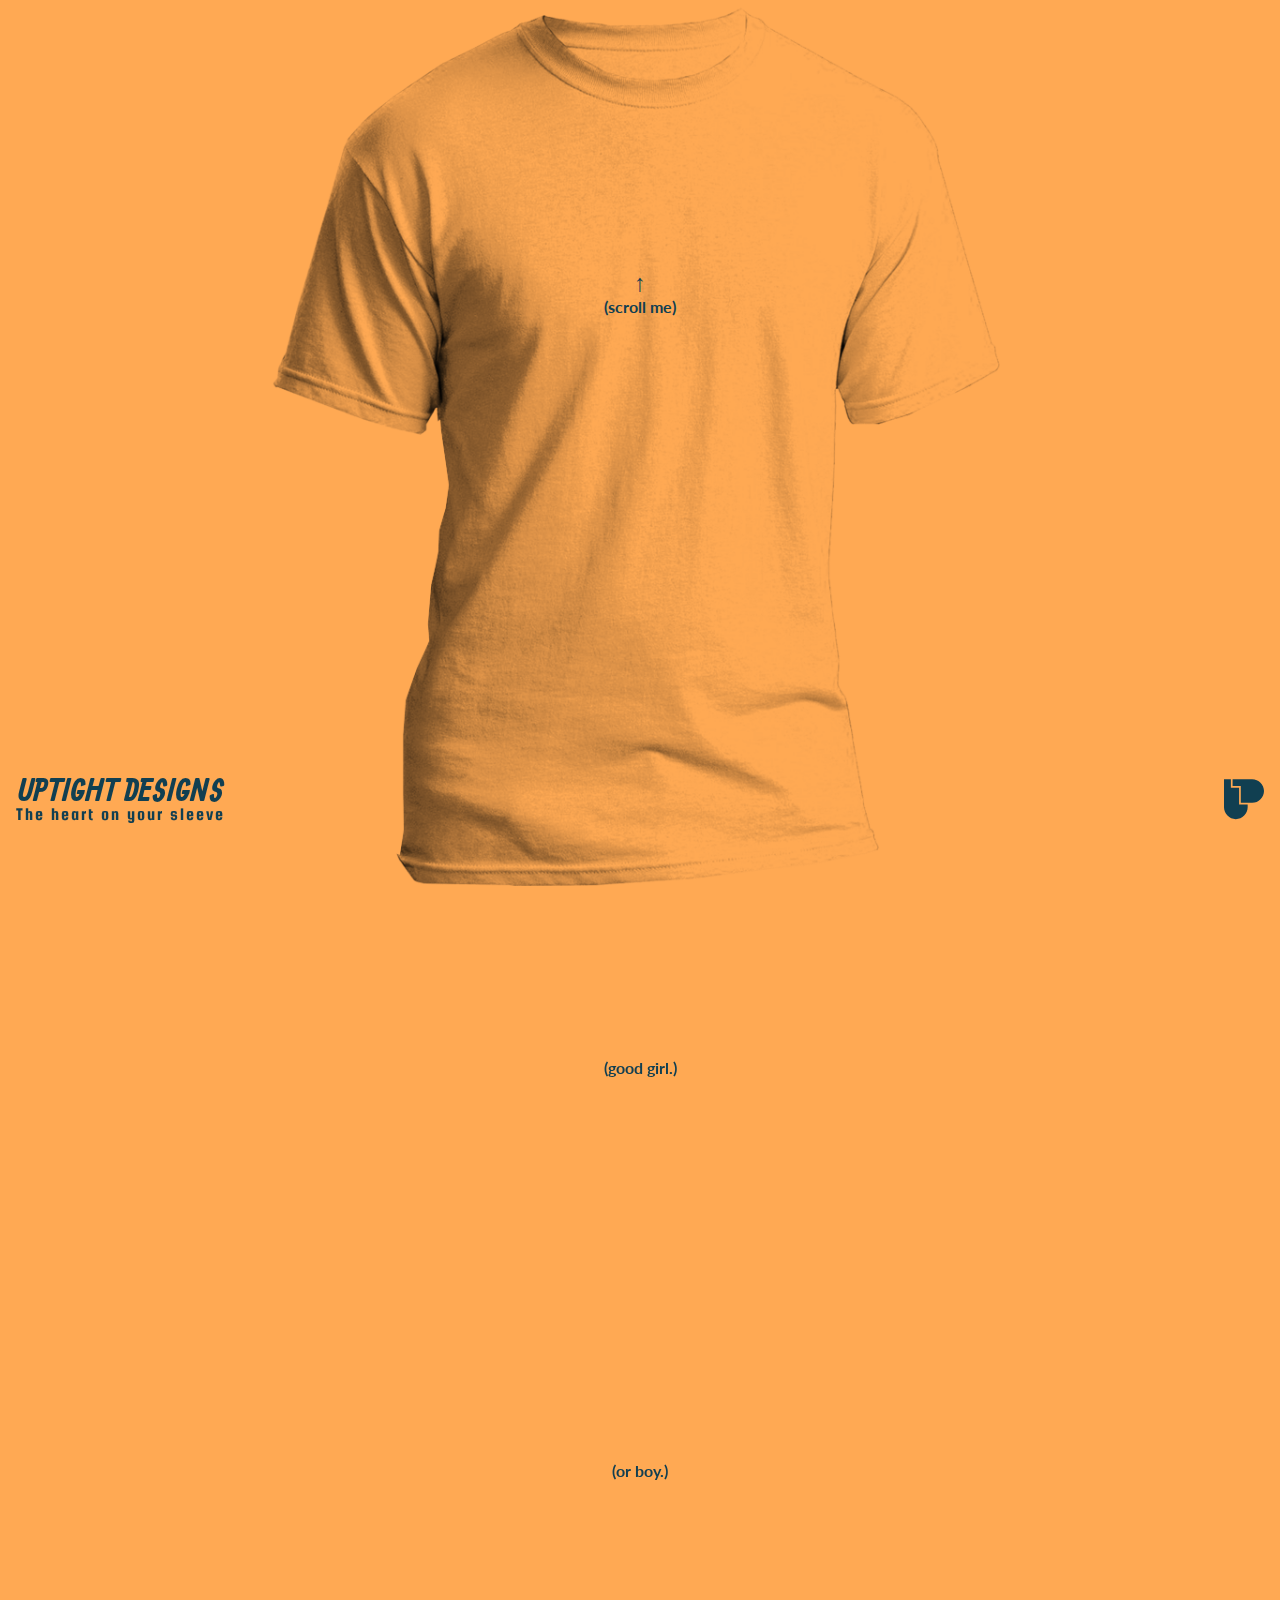
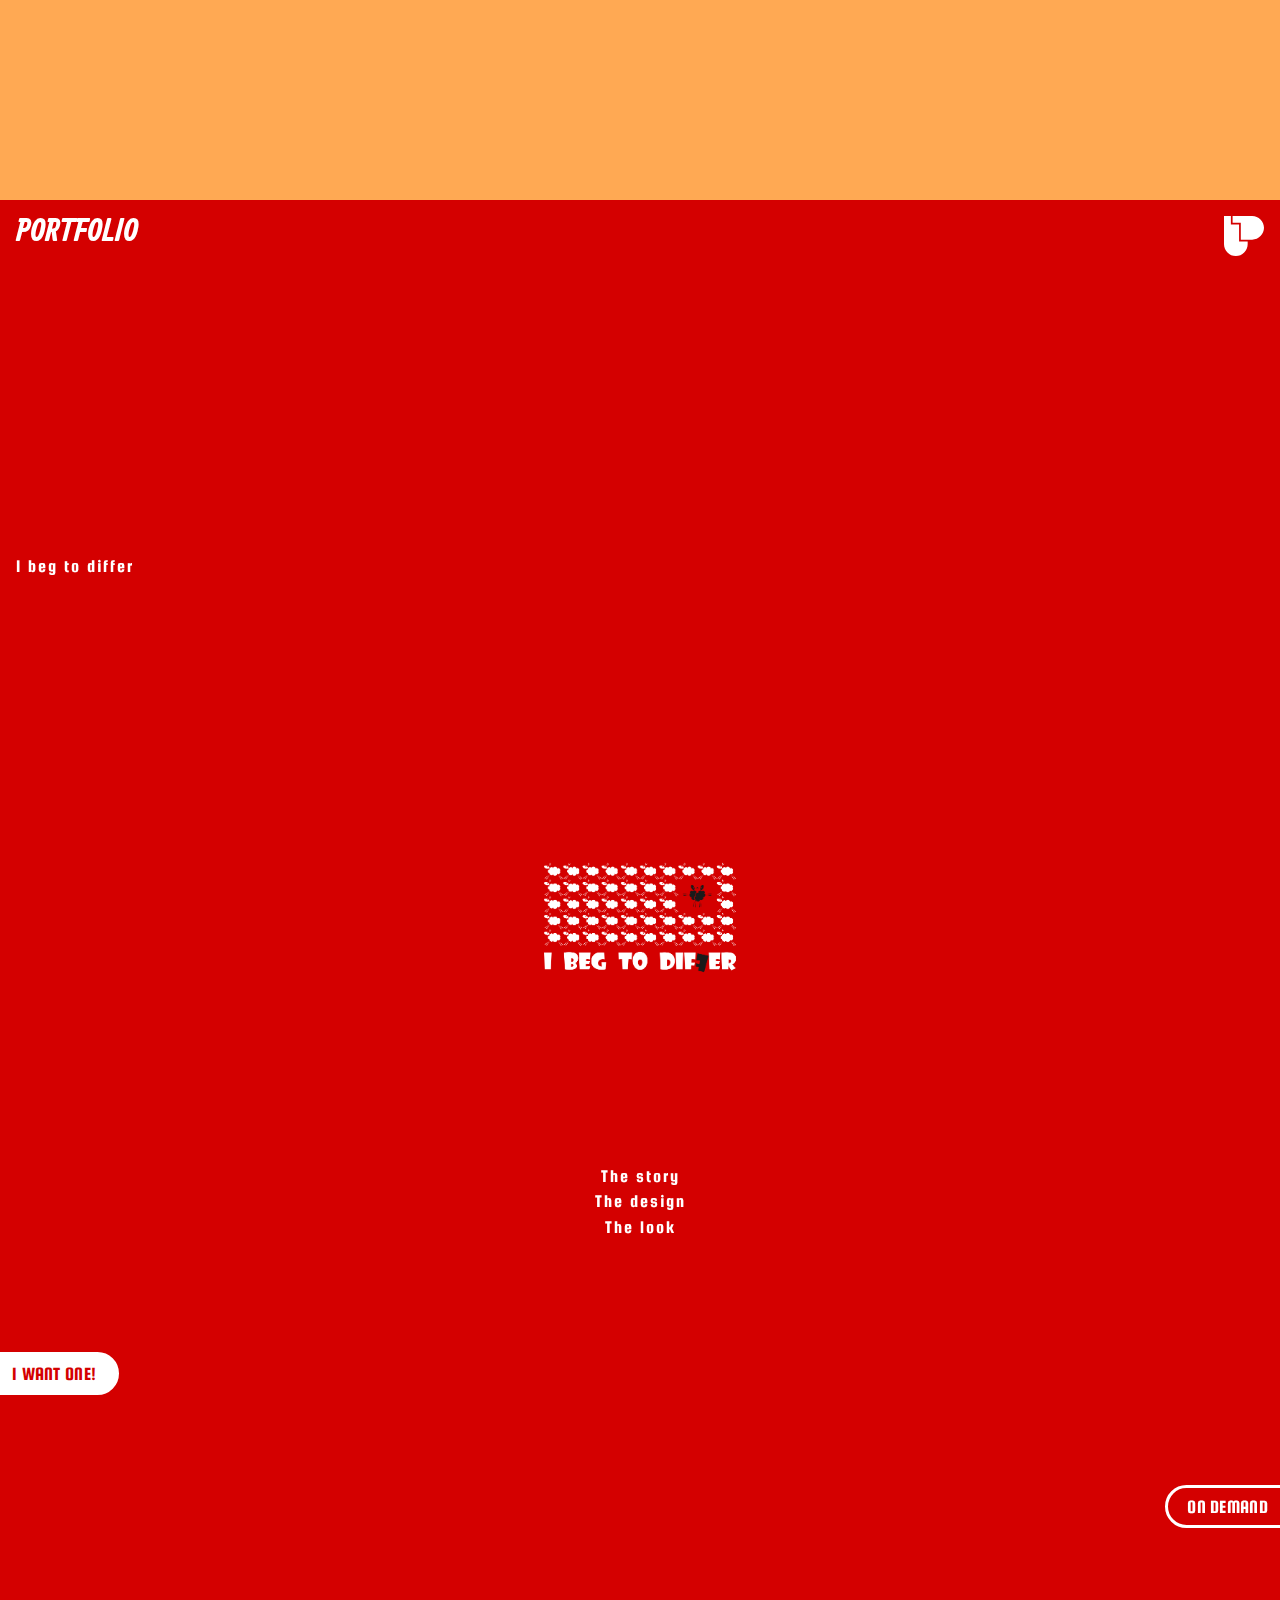
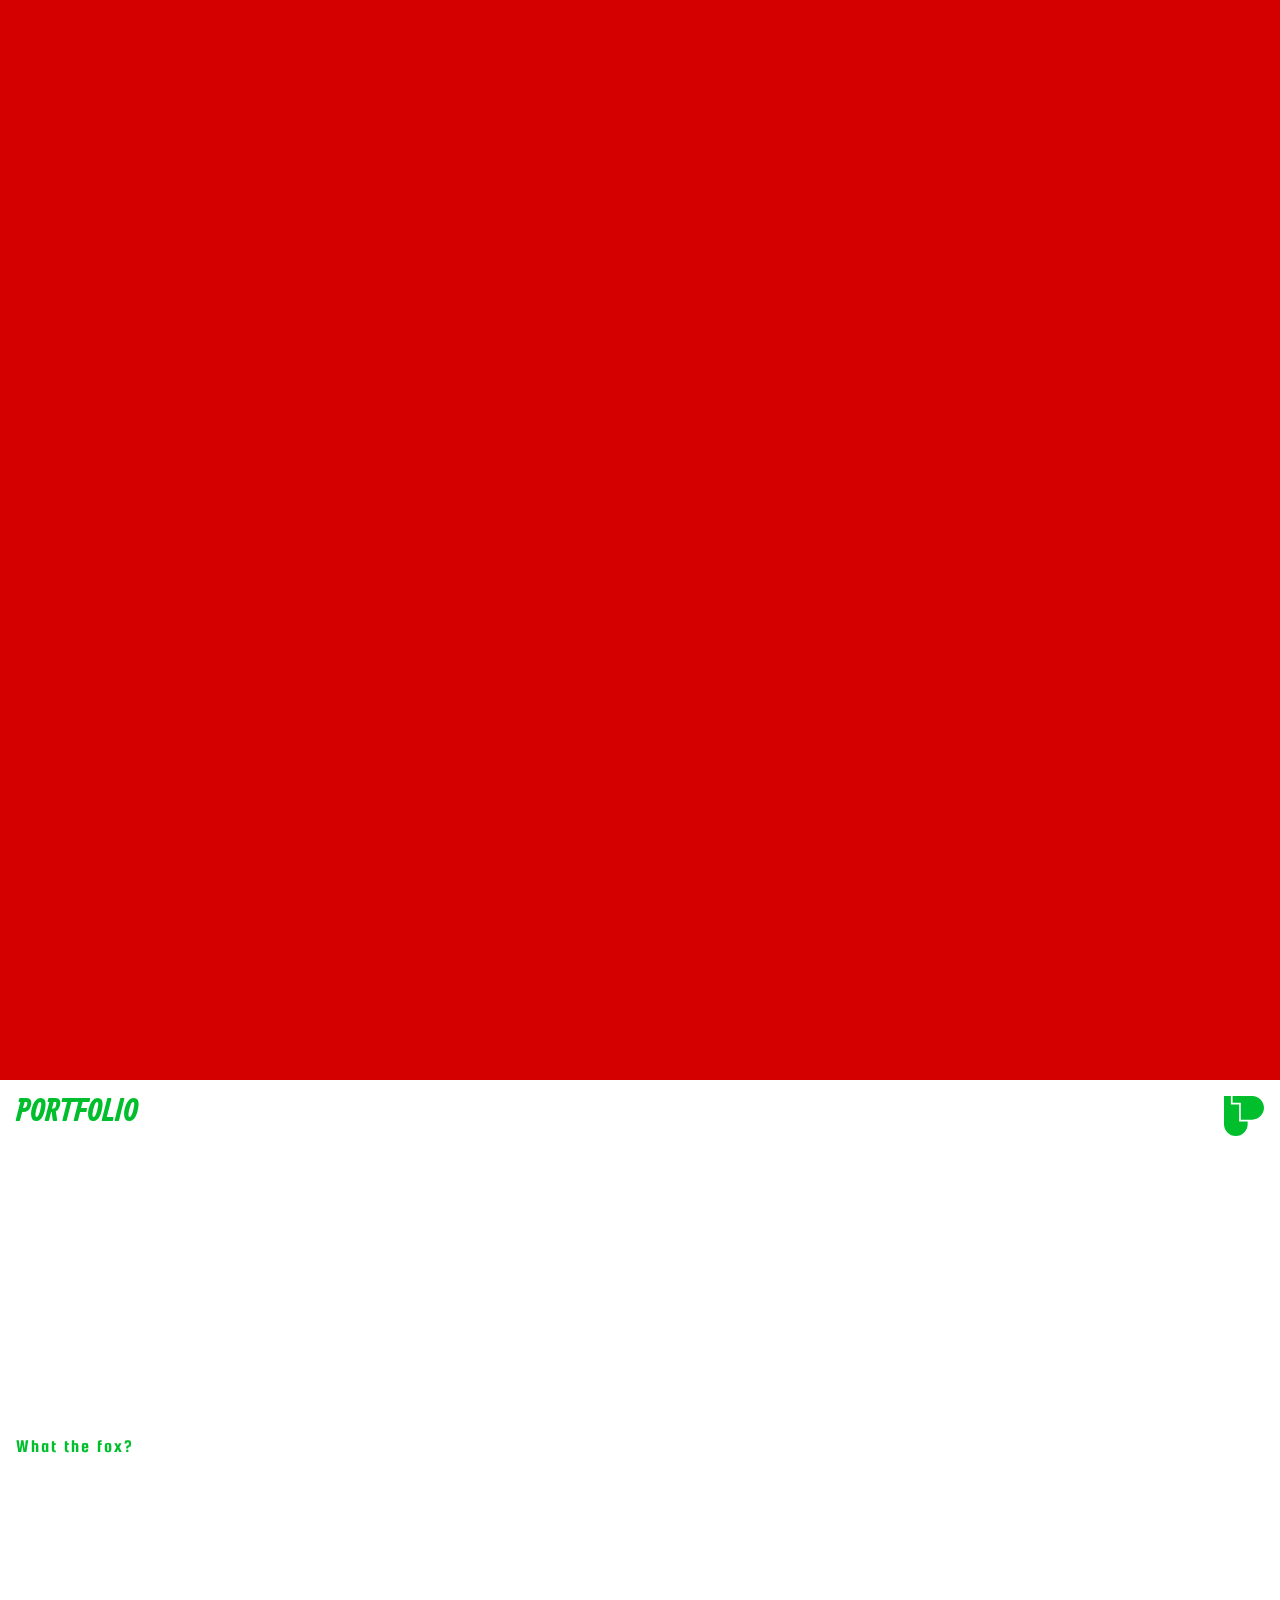
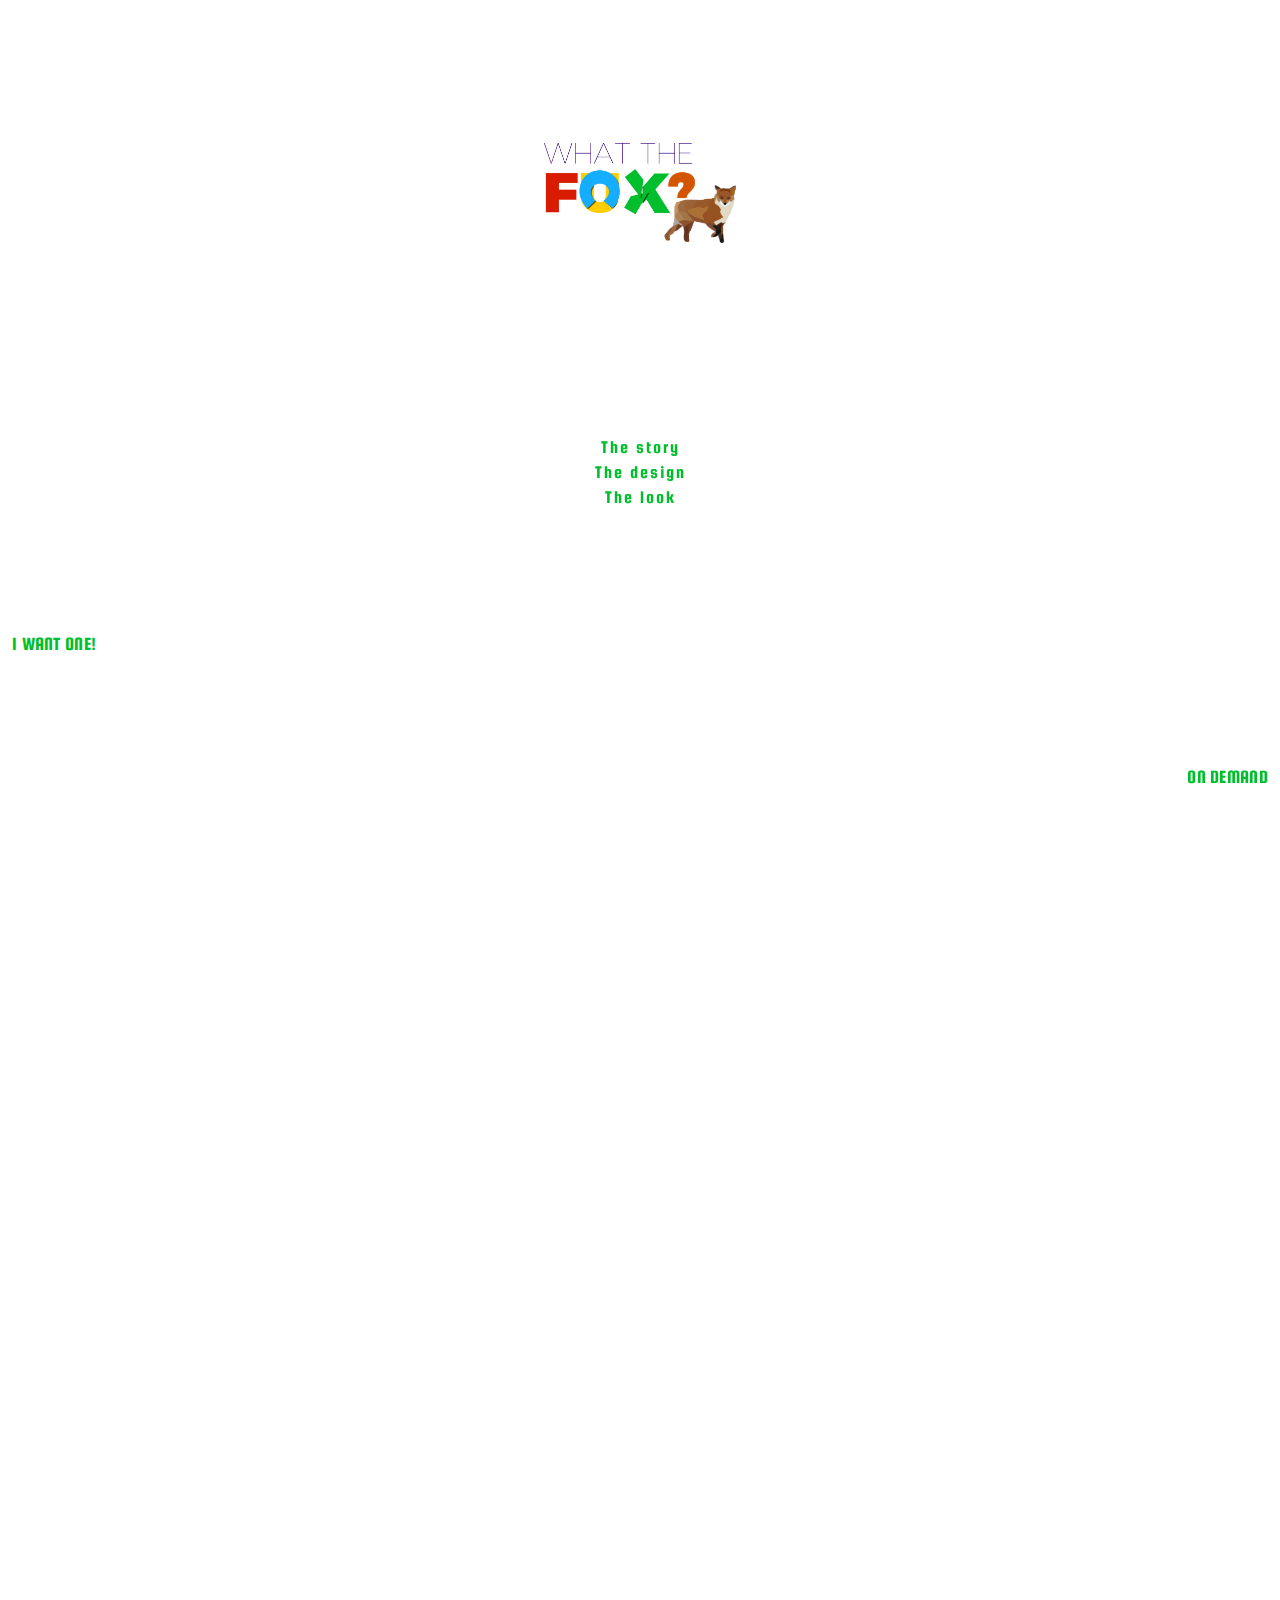
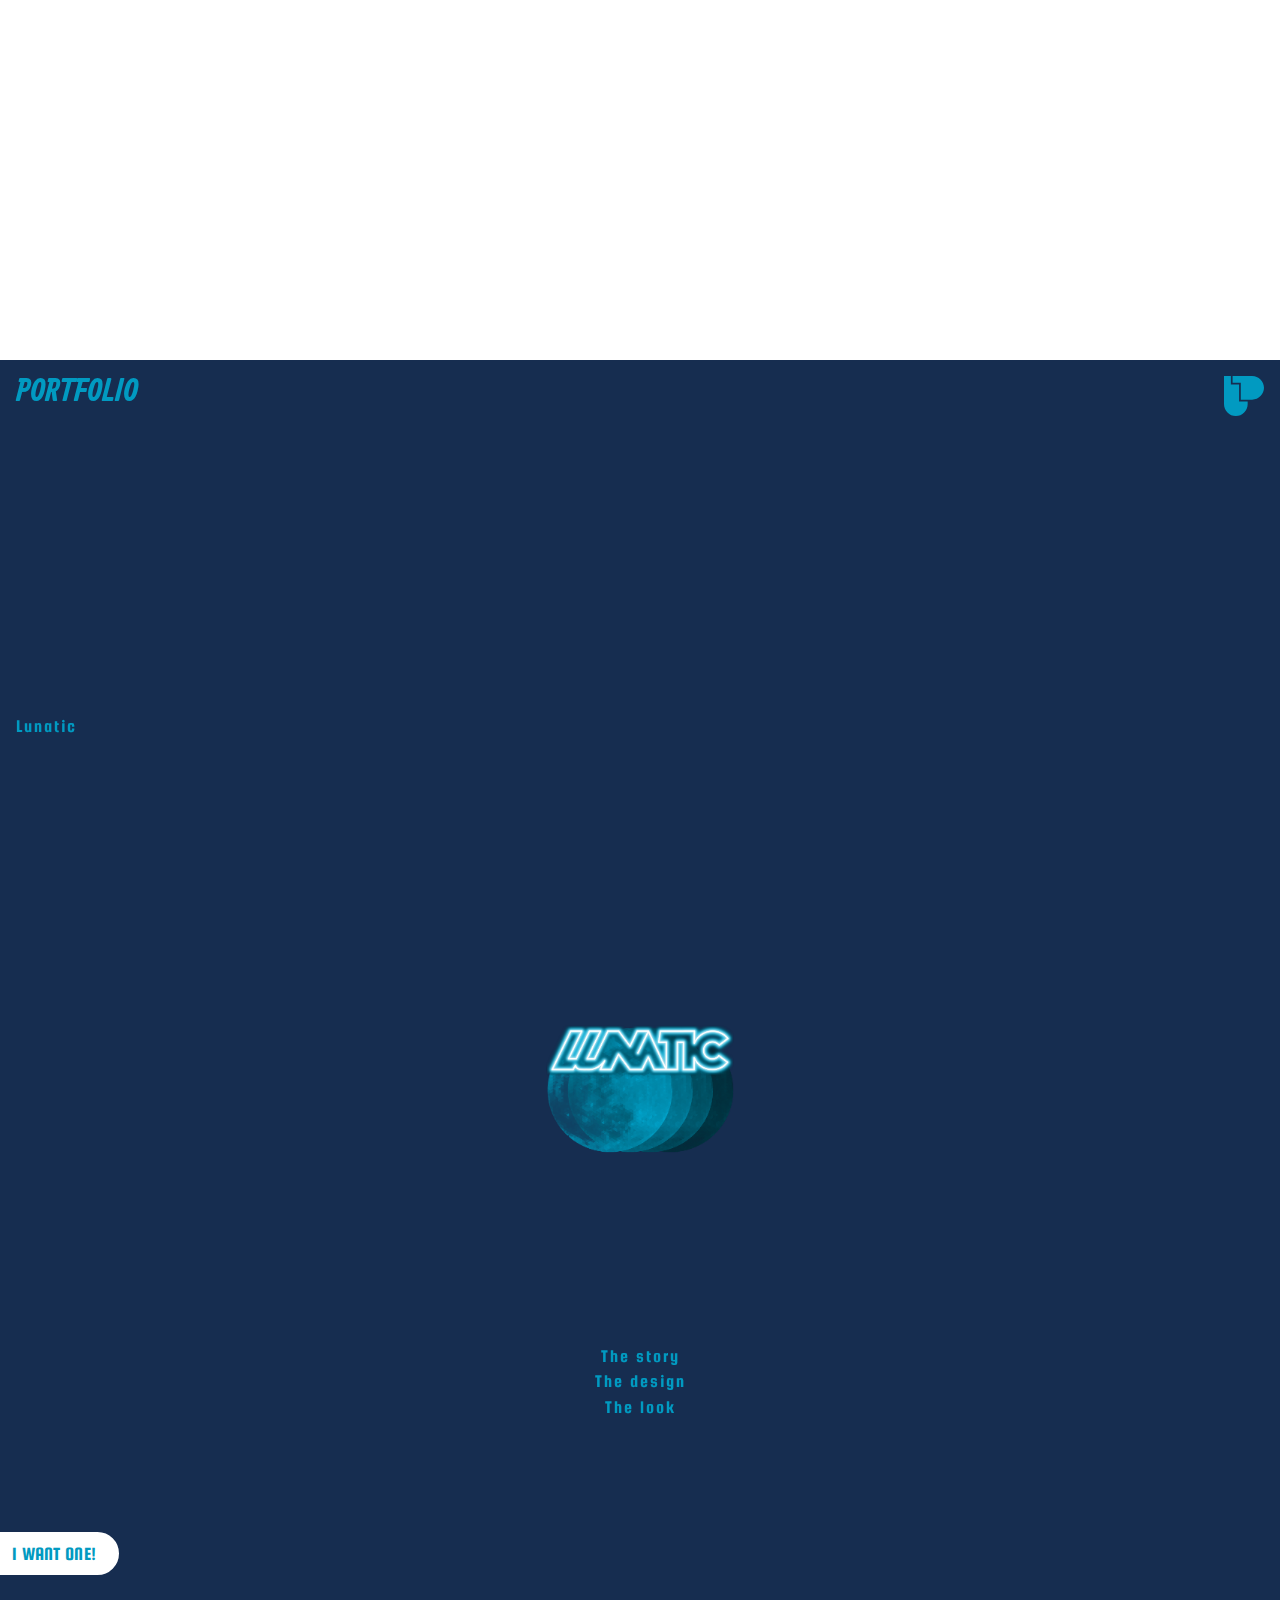
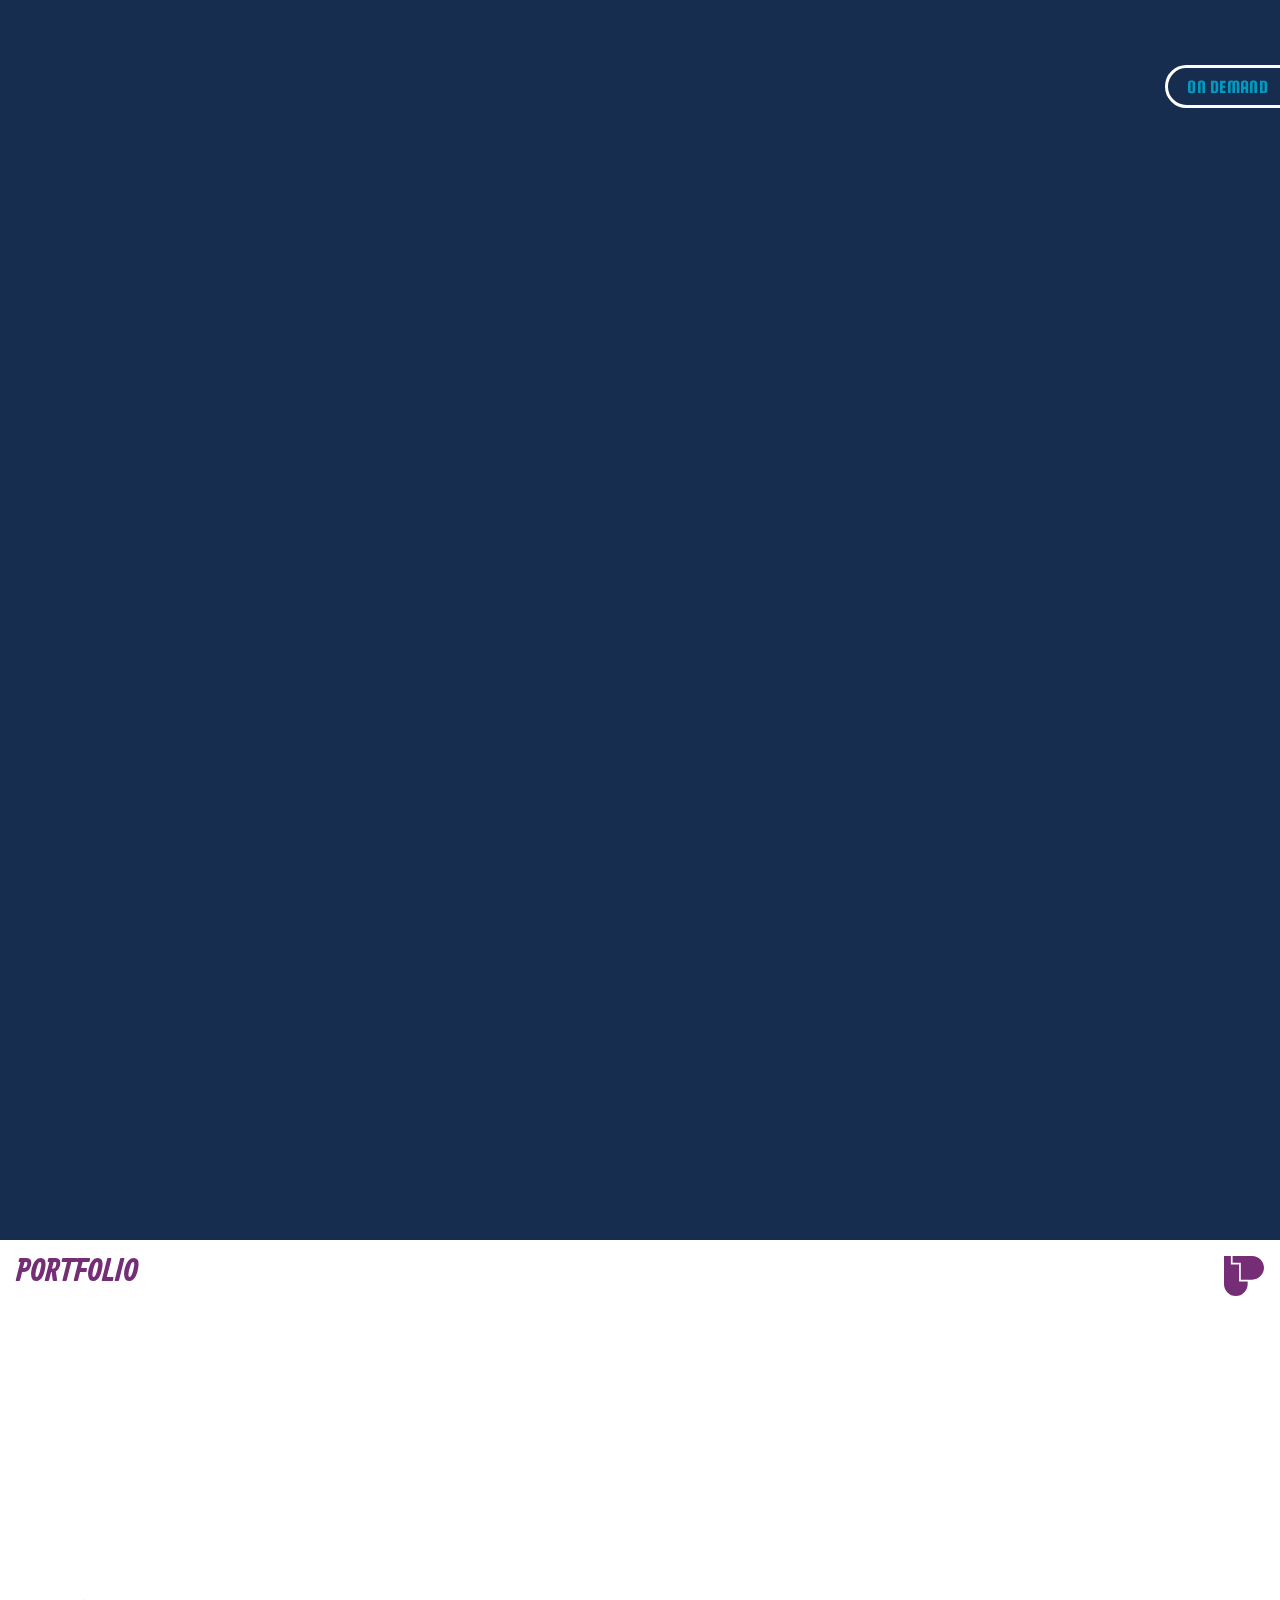
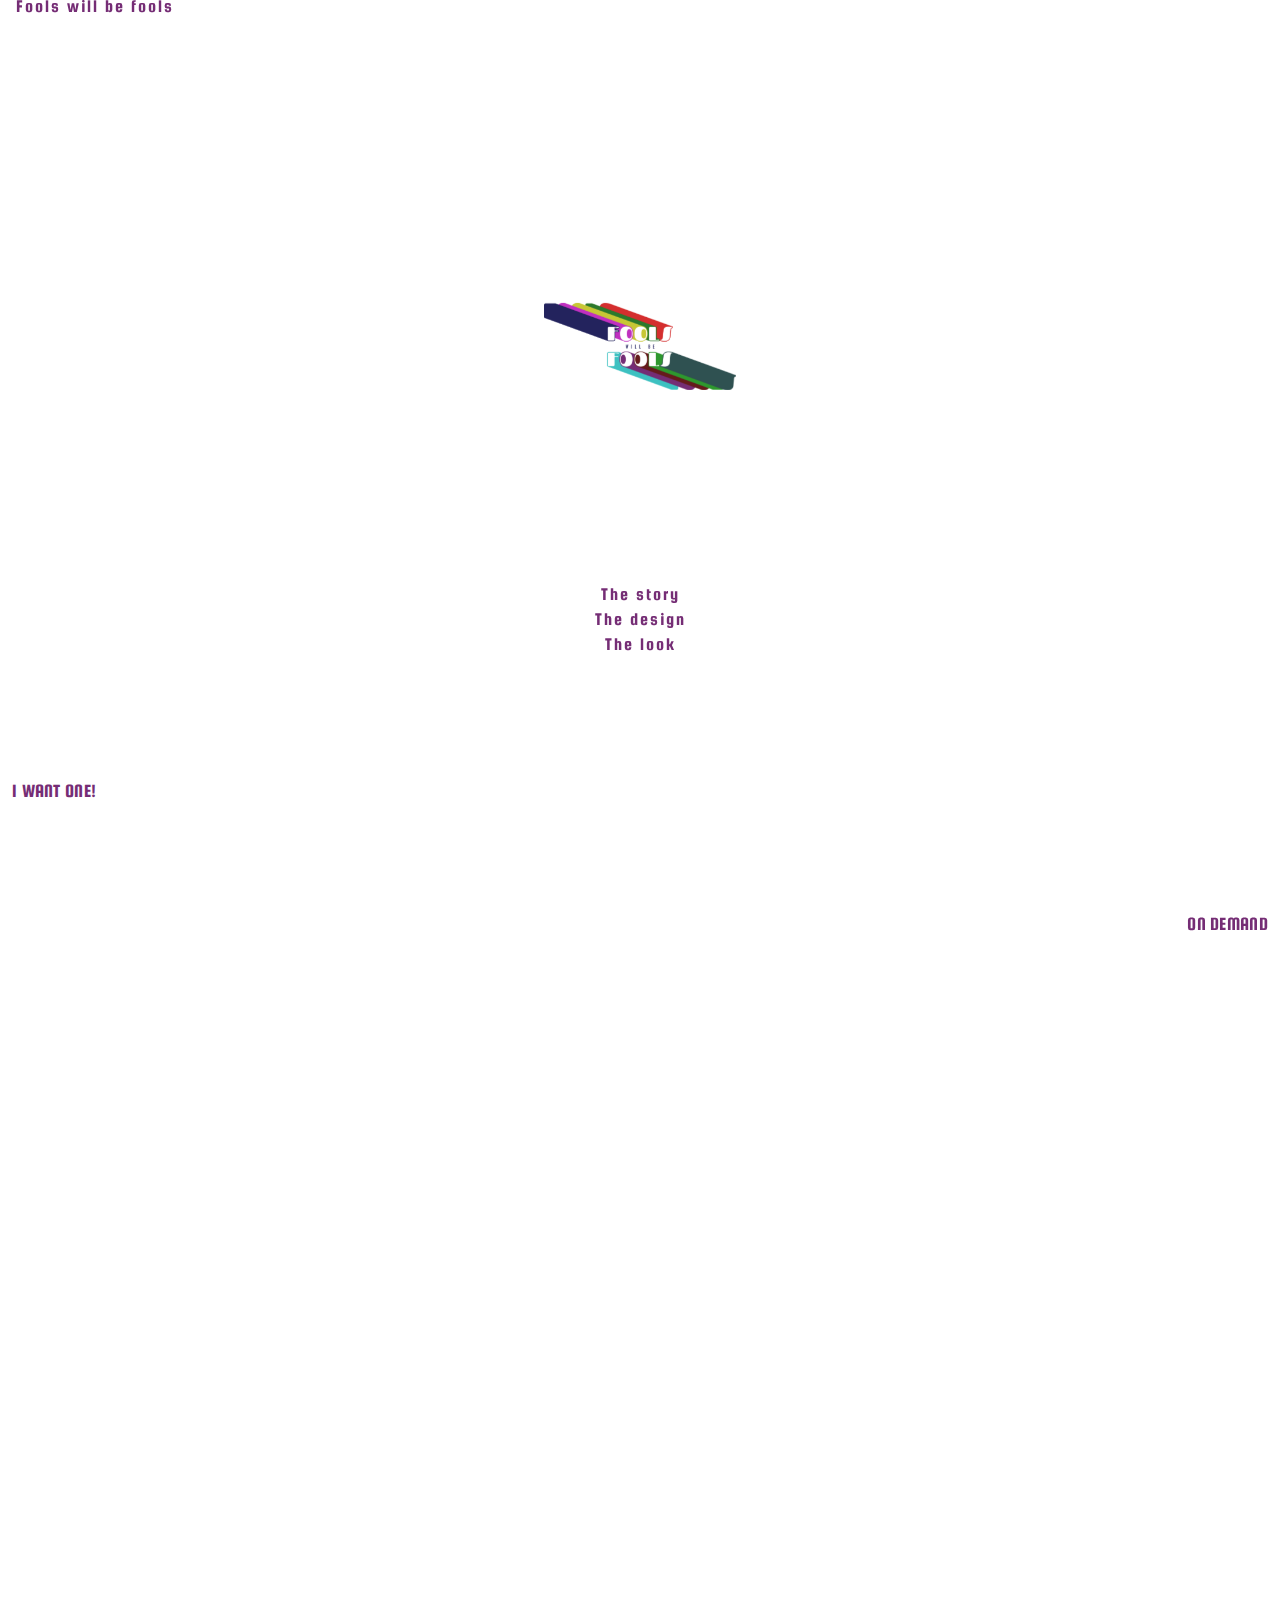
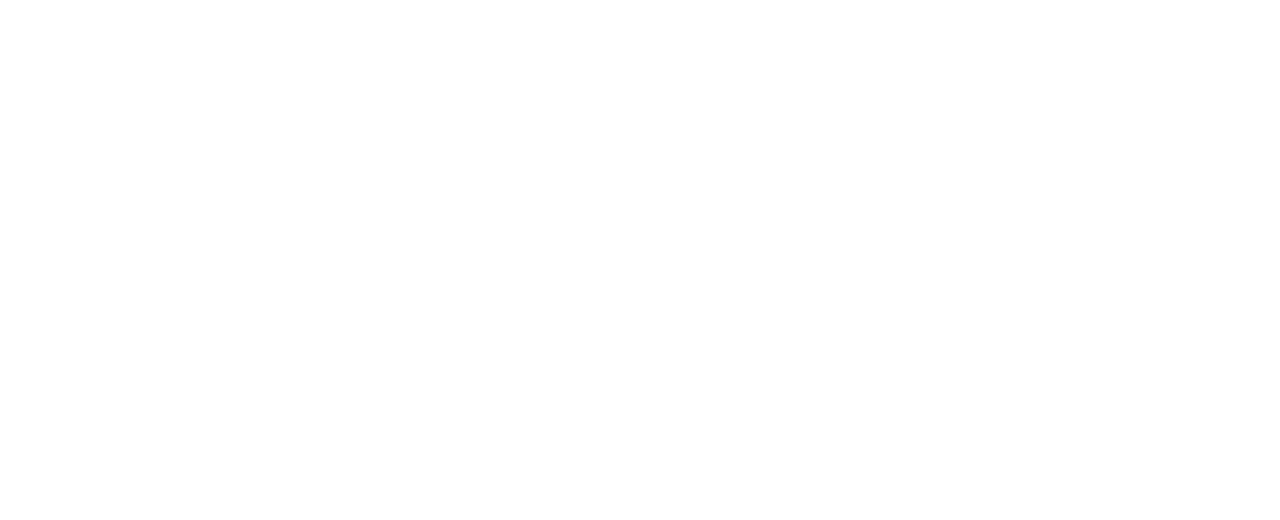
==== commit 571c3fb8: "added cta buttons" ====
--- a/uptight.html
+++ b/uptight.html
@@ -18,7 +18,7 @@
 					<h1 class="hero-title title">Uptight Designs</h1>
 					<h2 class="hero-tagline">The heart on your sleeve</h2>
 				</div>
-				<svg class="hero-logo" xmlns="http://www.w3.org/2000/svg" width="40" height="40" viewBox="0 0 61.601402 61.600876">
+				<svg class="hero-logo logo" viewBox="0 0 61.601402 61.600876">
 					<g transform="translate(-618.26684,-265.04527)">
 					<path class="d-shape" d="m 631.4961,265.04527 v 10.58313 h 12.64004 v 15.28563 10.58315 h 13.22925 4.27663 c 10.00578,0 18.22622,-8.21992 18.22622,-18.22569 0,-10.00577 -8.22044,-18.22622 -18.22622,-18.22622 z"/>
 					<path class="u-shape" d="m 618.26684,265.04527 v 43.37465 c 0,10.00578 8.22072,18.22622 18.22648,18.22622 10.00578,0 18.22622,-8.22044 18.22622,-18.22622 v -4.27689 h -10.5834 -2.64586 v -25.86877 h -12.64003 v -13.22899 z"/>
@@ -35,7 +35,7 @@
 		<section class="begtodif-bg section">
 			<div class="portfolio-header">
 				<h1 class="begtodif title">Portfolio</h1>
-				<svg class="begtodif-logo" xmlns="http://www.w3.org/2000/svg" width="32" height="32" viewBox="0 0 61.601402 61.600876">
+				<svg class="begtodif-logo logo" viewBox="0 0 61.601402 61.600876">
 					<g transform="translate(-618.26684,-265.04527)">
 					<path class="d-shape" d="m 631.4961,265.04527 v 10.58313 h 12.64004 v 15.28563 10.58315 h 13.22925 4.27663 c 10.00578,0 18.22622,-8.21992 18.22622,-18.22569 0,-10.00577 -8.22044,-18.22622 -18.22622,-18.22622 z"/>
 					<path class="u-shape" d="m 618.26684,265.04527 v 43.37465 c 0,10.00578 8.22072,18.22622 18.22648,18.22622 10.00578,0 18.22622,-8.22044 18.22622,-18.22622 v -4.27689 h -10.5834 -2.64586 v -25.86877 h -12.64003 v -13.22899 z"/>
@@ -44,7 +44,8 @@
 			</div>
 			<div class="design-content">
 				<h2 class="begtodif design-name">I beg to differ</h2>
-				<img class="design" src="assets/begtodif/begtodif2020.png" alt="">
+				<img class="design" src="assets/begtodif/design/begtodif_formockup.png" alt="">
+				
 				<ul class="design-details">
 					<li class="begtodif design-details-item">The story
 						<div class="card card-story">
@@ -53,25 +54,44 @@
 						</div>
 					</li>
 					<li class="begtodif design-details-item">The design
-						<div class="card card-design">
-							<h2 class="card-title">The design</h2>
-							<!-- PASTE DESIGN IMG'S HERE -->
+						<div class="card card-grid">
+							<h2 class="card-title">The design</h2>
+							<p class="card-desc">Take a closer look at some of the elements of the design</p>
+							<!-- PASTE DESIGN IMG'S HERE -->
+							<img src="assets/begtodif/design/full_rectangle_landscape.png" alt="" class="design-elements design-land-1 begtodif-land-1">
+							<img src="assets/begtodif/design/sheep_square.png" alt="" class="design-elements design-port-1 begtodif-port-1">
+							<img src="assets/begtodif/design/sheep_square.png" alt="" class="design-elements design-port-3 begtodif-port-3">
+							<img src="assets/begtodif/design/sheep_square.png" alt="" class="design-elements design-port-4 begtodif-port-4">
+							<img src="assets/begtodif/design/blacksheep_square.png" alt="" class="design-elements design-port-2 begtodif-port-2">
+							<img src="assets/begtodif/design/letters_landscape.png" alt="" class="design-elements design-land-2 begtodif-land-2">
 						</div>
 					</li>
 					<li class="begtodif design-details-item">The look
-						<div class="card card-look">
-							<h2 class="card-title">The look</h2>
-							<!-- PASTE MOCK-UPS HERE -->
-						</div>
-					</li>
-				</ul>
+						<div class="card card-grid">
+							<h2 class="card-title">The look</h2>
+							<p class="card-desc look-card-desc">And here’s how it would look on you</p>
+							<!-- PASTE MOCK-UPS HERE -->
+							<img src="assets/begtodif/look/begtodif businesswoman portrait.png" alt="" class="mockup look-port-1">
+							<img src="assets/begtodif/look/begtodif sitting hoodie portrait.png" alt="" class="mockup look-port-2">
+							<img src="assets/begtodif/look/begtodif tattooed man landscape.png" alt="" class="mockup look-land-1">
+							<img src="assets/begtodif/look/begtodif bearded man hoodie landscape.png" alt="" class="mockup look-land-2">
+							<img src="assets/begtodif/look/begtodif truck man portrait.png" alt="" class="mockup look-port-3">
+						</div>
+					</li>
+				</ul> 
+				<div class="cta-cont cta-primary-cont">
+					<a href="#" class="cta cta-primary cta-begtodif">I want one!</a>
+				</div>
+				<div class="cta-cont cta-sec-cont">
+					<a href="#" class="cta cta-secondary begtodif">On demand</a>
+				</div>
 			</div>
 		</section>
 			<!-- WHAT THE FOX -->
 		<section class="fox-bg section">
 			<div class="portfolio-header">
 				<h1 class="fox title">Portfolio</h1>
-				<svg class="fox-logo" xmlns="http://www.w3.org/2000/svg" width="32" height="32" viewBox="0 0 61.601402 61.600876">
+				<svg class="fox-logo logo" viewBox="0 0 61.601402 61.600876">
 					<g transform="translate(-618.26684,-265.04527)">
 					<path class="d-shape" d="m 631.4961,265.04527 v 10.58313 h 12.64004 v 15.28563 10.58315 h 13.22925 4.27663 c 10.00578,0 18.22622,-8.21992 18.22622,-18.22569 0,-10.00577 -8.22044,-18.22622 -18.22622,-18.22622 z"/>
 					<path class="u-shape" d="m 618.26684,265.04527 v 43.37465 c 0,10.00578 8.22072,18.22622 18.22648,18.22622 10.00578,0 18.22622,-8.22044 18.22622,-18.22622 v -4.27689 h -10.5834 -2.64586 v -25.86877 h -12.64003 v -13.22899 z"/>
@@ -81,6 +101,7 @@
 			<div class="design-content">
 				<h2 class="fox design-name">What the fox?</h2>
 				<img class="design" src="assets/fox/whathefox for mockup.png" alt=""> 
+
 				<ul class="design-details">
 					<li class="fox design-details-item">The story
 						<div class="card card-story">
@@ -89,25 +110,33 @@
 						</div>
 					</li>
 					<li class="fox design-details-item">The design
-						<div class="card card-design">
-							<h2 class="card-title">The design</h2>
+						<div class="card card-grid">
+							<h2 class="card-title">The design</h2>
+							<p class="card-desc">Take a closer look at some of the elements of the design</p>
 							<!-- PASTE DESIGN IMG'S HERE -->
 						</div>
 					</li>
 					<li class="fox design-details-item">The look
-						<div class="card card-look">
-							<h2 class="card-title">The look</h2>
+						<div class="card card-grid">
+							<h2 class="card-title">The look</h2>
+							<p class="card-desc look-card-desc">And here’s how it would look on you</p>
 							<!-- PASTE MOCK-UPS HERE -->
 						</div>
 					</li>
 				</ul>
+				<div class="cta-cont cta-primary-cont">
+					<a href="#" class="cta cta-primary fox">I want one!</a>
+				</div>
+				<div class="cta-cont cta-sec-cont">
+					<a href="#" class="cta cta-secondary fox">On demand</a>
+				</div>
 			</div>
 		</section>
 			<!-- LUNATIC -->
 		<section class="luna-bg section">
 			<div class="portfolio-header">
 				<h1 class="luna title">Portfolio</h1>
-				<svg class="luna-logo" xmlns="http://www.w3.org/2000/svg" width="32" height="32" viewBox="0 0 61.601402 61.600876">
+				<svg class="luna-logo logo" viewBox="0 0 61.601402 61.600876">
 					<g transform="translate(-618.26684,-265.04527)">
 					<path class="d-shape" d="m 631.4961,265.04527 v 10.58313 h 12.64004 v 15.28563 10.58315 h 13.22925 4.27663 c 10.00578,0 18.22622,-8.21992 18.22622,-18.22569 0,-10.00577 -8.22044,-18.22622 -18.22622,-18.22622 z"/>
 					<path class="u-shape" d="m 618.26684,265.04527 v 43.37465 c 0,10.00578 8.22072,18.22622 18.22648,18.22622 10.00578,0 18.22622,-8.22044 18.22622,-18.22622 v -4.27689 h -10.5834 -2.64586 v -25.86877 h -12.64003 v -13.22899 z"/>
@@ -117,6 +146,7 @@
 			<div class="design-content">
 				<h2 class="luna design-name">Lunatic</h2>
 				<img class="design" src="assets/luna/lunatic neon 2020 for mockup.png" alt=""> 
+	
 				<ul class="design-details">
 					<li class="luna design-details-item">The story
 						<div class="card card-story">
@@ -127,23 +157,32 @@
 					<li class="luna design-details-item">The design
 						<div class="card card-design">
 							<h2 class="card-title">The design</h2>
+							<p class="card-desc">Take a closer look at some of the elements of the design</p>
 							<!-- PASTE DESIGN IMG'S HERE -->
 						</div>
 					</li>
 					<li class="luna design-details-item">The look
 						<div class="card card-look">
 							<h2 class="card-title">The look</h2>
+							<p class="card-desc look-card-desc">And here’s how it would look on you</p>
 							<!-- PASTE MOCK-UPS HERE -->
 						</div>
 					</li>
 				</ul>
+				<div class="cta-cont cta-primary-cont">
+					<a href="#" class="cta cta-primary luna">I want one!</a>
+				</div>
+				<div class="cta-cont cta-sec-cont">
+					<a href="#" class="cta cta-secondary luna">On demand</a>
+				</div>
+				 
 			</div>
 		</section>
 			<!-- FOOLS -->
 		<section class="fools-bg section">
 			<div class="portfolio-header">
 				<h1 class="fools title">Portfolio</h1>
-				<svg class="fools-logo" xmlns="http://www.w3.org/2000/svg" width="32" height="32" viewBox="0 0 61.601402 61.600876">
+				<svg class="fools-logo logo" viewBox="0 0 61.601402 61.600876">
 					<g transform="translate(-618.26684,-265.04527)">
 					<path class="d-shape" d="m 631.4961,265.04527 v 10.58313 h 12.64004 v 15.28563 10.58315 h 13.22925 4.27663 c 10.00578,0 18.22622,-8.21992 18.22622,-18.22569 0,-10.00577 -8.22044,-18.22622 -18.22622,-18.22622 z"/>
 					<path class="u-shape" d="m 618.26684,265.04527 v 43.37465 c 0,10.00578 8.22072,18.22622 18.22648,18.22622 10.00578,0 18.22622,-8.22044 18.22622,-18.22622 v -4.27689 h -10.5834 -2.64586 v -25.86877 h -12.64003 v -13.22899 z"/>
@@ -163,16 +202,25 @@
 					<li class="fools design-details-item">The design
 						<div class="card card-design">
 							<h2 class="card-title">The design</h2>
+							<p class="card-desc">Take a closer look at some of the elements of the design</p>
 							<!-- PASTE DESIGN IMG'S HERE -->
 						</div>
 					</li>
 					<li class="fools design-details-item">The look
 						<div class="card card-look">
 							<h2 class="card-title">The look</h2>
+							<p class="card-desc look-card-desc">And here’s how it would look on you</p>
 							<!-- PASTE MOCK-UPS HERE -->
 						</div>
 					</li>
 				</ul>
+				<div class="cta-cont cta-primary-cont">
+					<a href="#" class="cta cta-primary fools">I want one!</a>
+				</div>
+				<div class="cta-cont cta-sec-cont">
+					<a href="#" class="cta cta-secondary fools">On demand</a>
+				</div>
+				
 			</div>
 		</section>
 			
--- a/designs.css
+++ b/designs.css
@@ -15,11 +15,15 @@
   --fox-green: #00be2c;
   --luna-light: #019ac1;
   --luna-dark: #162d50;
-}
-/* 
+
+  --round-corners: .25rem;
+}
+
 body {
   scroll-behavior: smooth;
-} */
+  overflow-x: hidden;
+  width: 100%;
+}
 
 /*********** TYPOGRAPHY STYLES ***********/
 
@@ -37,9 +41,14 @@
 
 p {
   font-family: 'Lato', sans-serif;
+  font-weight: 700;
 }
 
 /************ GENERIC STYLES ************/
+
+.logo {
+  width: 2.5rem;
+}
 
 .title {
   font-weight: 700;
@@ -49,8 +58,9 @@
 }
 
 .section {
-  padding: 0 1rem 18rem;
+  padding: 0 1em 20rem;
   width: 100%;
+  /* max-width: 900px; */
   background-blend-mode: multiply;
 }
 
@@ -60,7 +70,7 @@
   display: flex;
   justify-content: space-between;
   padding-top: 1rem;
-  margin-bottom: 12rem;
+  margin-bottom: 19rem;
 }
 
 .design-content {
@@ -68,35 +78,160 @@
   position: relative;
 }
 
+
 .design-name {
   position: sticky;
   top: 3rem;
-  margin-bottom: 11rem;
+  margin-bottom: 18rem;
 }
 
 .design {
-  width: 40vw;
+  width: 12em;
   position: sticky;
   top: 32vh;
   display: block;
-  margin: 0 auto 5rem;
+  margin: 0 auto 12rem;
   transform: scale(1);
   transform-origin: top;
-  transition: transform .4s ease-out;
-}
+  transition: all .4s ease-out;
+}
+
 
 .design:hover,
 .design:focus {
-  transform: scale(1.4);
+  transform: scale(1.25);
+  box-shadow: 0px 15px 20px -10px rgba(0,0,0,.3);
+}
+
+.cta-cont {
+  position: sticky;
+  top: calc(85vh + 6px);
+  width: max-content;
+  border: solid white 3px;
+  margin-top: 10vh;
+}
+
+.cta-primary-cont {
+  z-index: 10;
+  background-color: white;
+  margin-left: calc(-1em - 3px);
+  padding: .5em 1.2em .5em .75em;
+  border-radius: 0px 100px 100px 0px;
+}
+
+.cta-sec-cont {
+  border-radius: 100px 0px 0px 100px;
+  padding: .5em .75em .5em 1.2em;
+  margin-right: calc(-1em - 3px);
+  float: right;
+}
+
+.cta {
+  text-decoration: none;
+  font-family: 'Squada One', cursive;
+  font-size: 1.2rem;
+  letter-spacing: .3px;
+  text-transform: uppercase;
+  width: max-content;
+}
+
+.cta-primary-cont::before,
+.cta-primary-cont::after,
+.cta-sec-cont::before,
+.cta-sec-cont::after {
+  content: '';
+  position: absolute;
+  transform: scale(0, 1);
+  transition: transform .2s ease-out;
+}
+
+.cta-primary-cont::before,
+.cta-primary-cont::after {
+  transform-origin: left;
+}
+
+.cta-sec-cont::before,
+.cta-sec-cont::after {
+  transform-origin: right;
+}
+
+
+.cta-primary-cont::before,
+.cta-sec-cont::before {
+  top: calc(100% + 3px);
+  bottom: -150%;
+  z-index: -1;
+  background: linear-gradient(var(--hover-black) 0%, rgba(0,0,0,0) 100%);
+}
+
+.cta-primary-cont::before {
+  left: 0;
+  right: 15%;
+  clip-path: polygon(0 0, 100% 0%, 15% 100%, 0% 100%);
+  /* top: 50%; */
+  /* right: -10%; */
+  /* clip-path: polygon(0 0, 0% 100%, 100% 0); */
+}
+
+.cta-sec-cont::before {
+  left: 15%;
+  right: 0;
+  clip-path: polygon(0 0, 100% 0%, 100% 100%, 0% 0%);
+}
+
+.cta-primary-cont::after,
+.cta-sec-cont::after {
+  top: 0;
+  left: 0;
+  right: 0;
+  bottom: 0;
+  z-index: -1;
+  background-color: black;
+}
+
+.cta-primary-cont::after {
+  border-radius: 0px 100px 100px 0px;
+}
+
+.cta-sec-cont::after {
+  border-radius: 100px 0px 0px 100px;
+}
+
+.cta-primary-cont:hover,
+.cta-sec-cont:hover {
+  cursor: pointer;
+}
+
+.cta-primary-cont:hover .cta {
+  color: white;
+  transition: color .2s ease-out;
+}
+
+.cta-primary-cont:hover::before,
+.cta-primary-cont:hover::after,
+.cta-sec-cont:hover::before,
+.cta-sec-cont:hover::after {
+  transform: scale(1, 1);
+  transition: transform .2s ease-out;
+}
+
+
+
+.cta-secondary {
+  background-color: transparent;
 }
 
 .design-details {
-  text-align: center;
-  position: sticky;
-  top: 85vh;
   display: flex;
   flex-direction: column;
   justify-content: space-evenly;
+  text-align: center;
+  width: max-content;
+  position: sticky;
+  z-index: 1;
+  top: 85vh;
+  margin: 0 auto;
+  margin-bottom: 7rem;
 }
 
 .design-details-item {
@@ -110,22 +245,104 @@
   color: white;
   background-color: var(--hover-black);
   position: absolute;
-  top: -75vh;
-  left: 1em;
-  right: 1em;
-  bottom: 13vh;
+  max-width: 500px;
+  top: -70vh;
+  left: -7em;
+  right: -7em;
+  bottom: 18vh;
   text-align: left;
-  padding: 1em;
-  border-radius: .25rem;
+  margin: 0 auto;
+  padding: .5em;
+  border-radius: var(--round-corners);
   transform: scale(0, 1);
   transform-origin: bottom;
   transition: transform .3s ease-in-out;
 }
 
+.card-grid {
+  display: grid;
+  grid-template-columns: repeat(6, 1fr);
+  grid-template-rows: repeat(12, 1fr);
+  gap: .25em;
+}
+
 .card-title {
-  font-size: 2rem;
-  padding: 1em 0 2em;
+  grid-column: 1 / 4;
+  grid-row: 1 / 2;
+  font-size: 1.5rem;
   pointer-events: none;
+}
+
+.card-desc {
+  grid-column: 1 / -2;
+  grid-row: 2 / 4;
+  font-size: .8rem;
+  align-self: start;
+}
+
+.look-card-desc {
+  grid-column: 1 / -4;
+}
+
+.mockup,
+.design-elements {
+  width: 100%;
+  height: 100%;
+  object-fit: cover;
+}
+
+.look-port-1 {
+  grid-column: -3 / -1;
+  grid-row: 1 / 5;
+}
+
+.look-port-2 {
+  grid-column: 1 / 3;
+  grid-row: 4 / -4;
+}
+
+.look-port-3 {
+  grid-column: -1 / -4;
+  grid-row: -1 / -7;
+}
+
+.look-land-1 {
+  grid-column: 3 / -1;
+  grid-row: 5 / 7;
+}
+
+.look-land-2 {
+  grid-column: 1 / 4;
+  grid-row: -1 / -4;
+}
+
+.design-land-1 {
+  grid-column: 1 / 5;
+  grid-row: 4 / 8;
+}
+
+.design-land-2 {
+  grid-column: -4 / -1;
+  grid-row: -1 / -4;
+}
+
+.design-port-1 {
+  grid-column: 5 / 6;
+  grid-row: 4 / 6;
+}
+
+.design-port-2 {
+  grid-column: 5 / 7;
+  grid-row: -8 / -4;
+}
+
+.design-port-3 {
+  grid-column: 4 / 5;
+  grid-row: 8 / 10;
+}
+.design-port-4 {
+  grid-column: 1 / 4;
+  grid-row: -1 / -6;
 }
 
 .card-text {
@@ -134,9 +351,7 @@
   pointer-events: none;
 }
 
-.card-story::before,
-.card-design::before,
-.card-look::before {
+.card::before {
   content: '';
   position: absolute;
   height: 0;
@@ -162,7 +377,9 @@
 
 li:hover .card {
   transform: scale(1, 1);
-}
+  cursor: auto;
+}
+
 
 /************ HERO SECTION STYLES ************/
 
@@ -238,6 +455,11 @@
 
 .begtodif-logo {
   fill: white;
+  width: 2.5rem;
+}
+
+.cta-begtodif {
+  color: var(--begtodif-red);
 }
 
 /************ WHAT THE FOX STYLES ************/
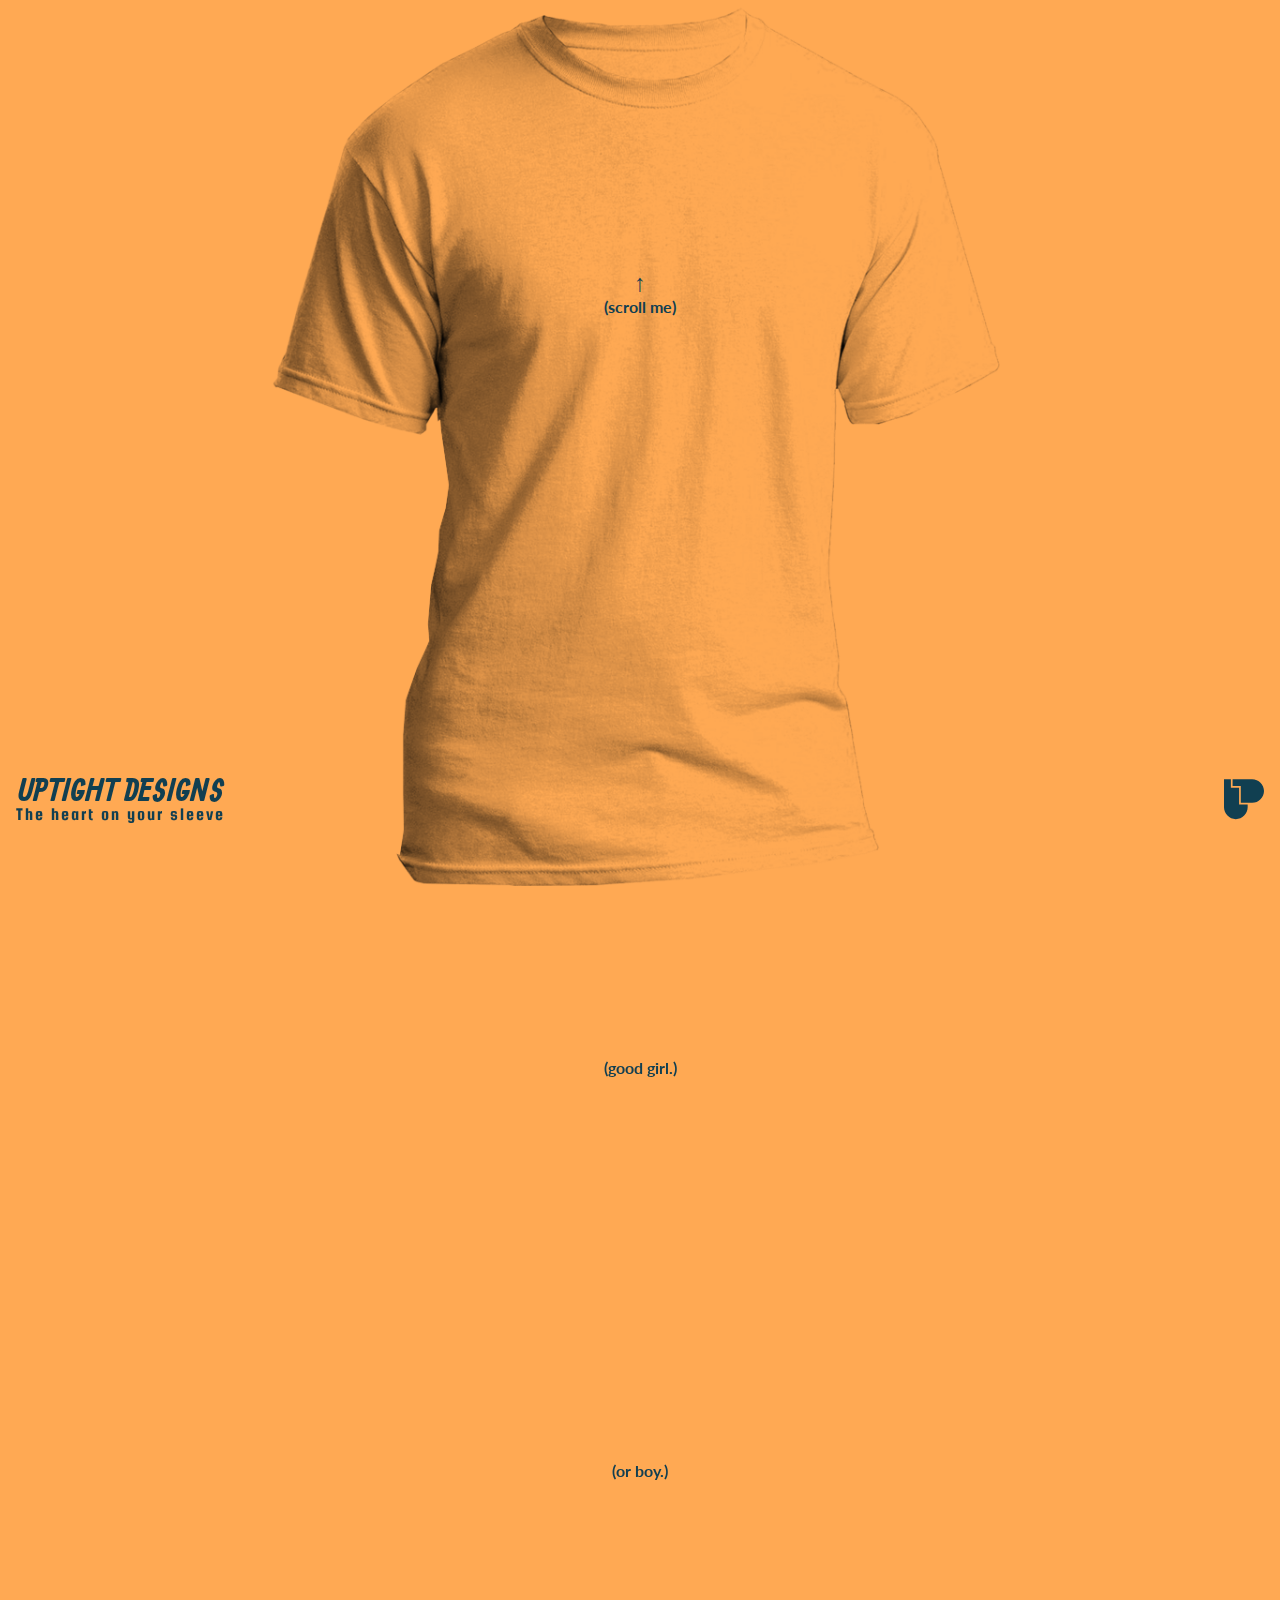
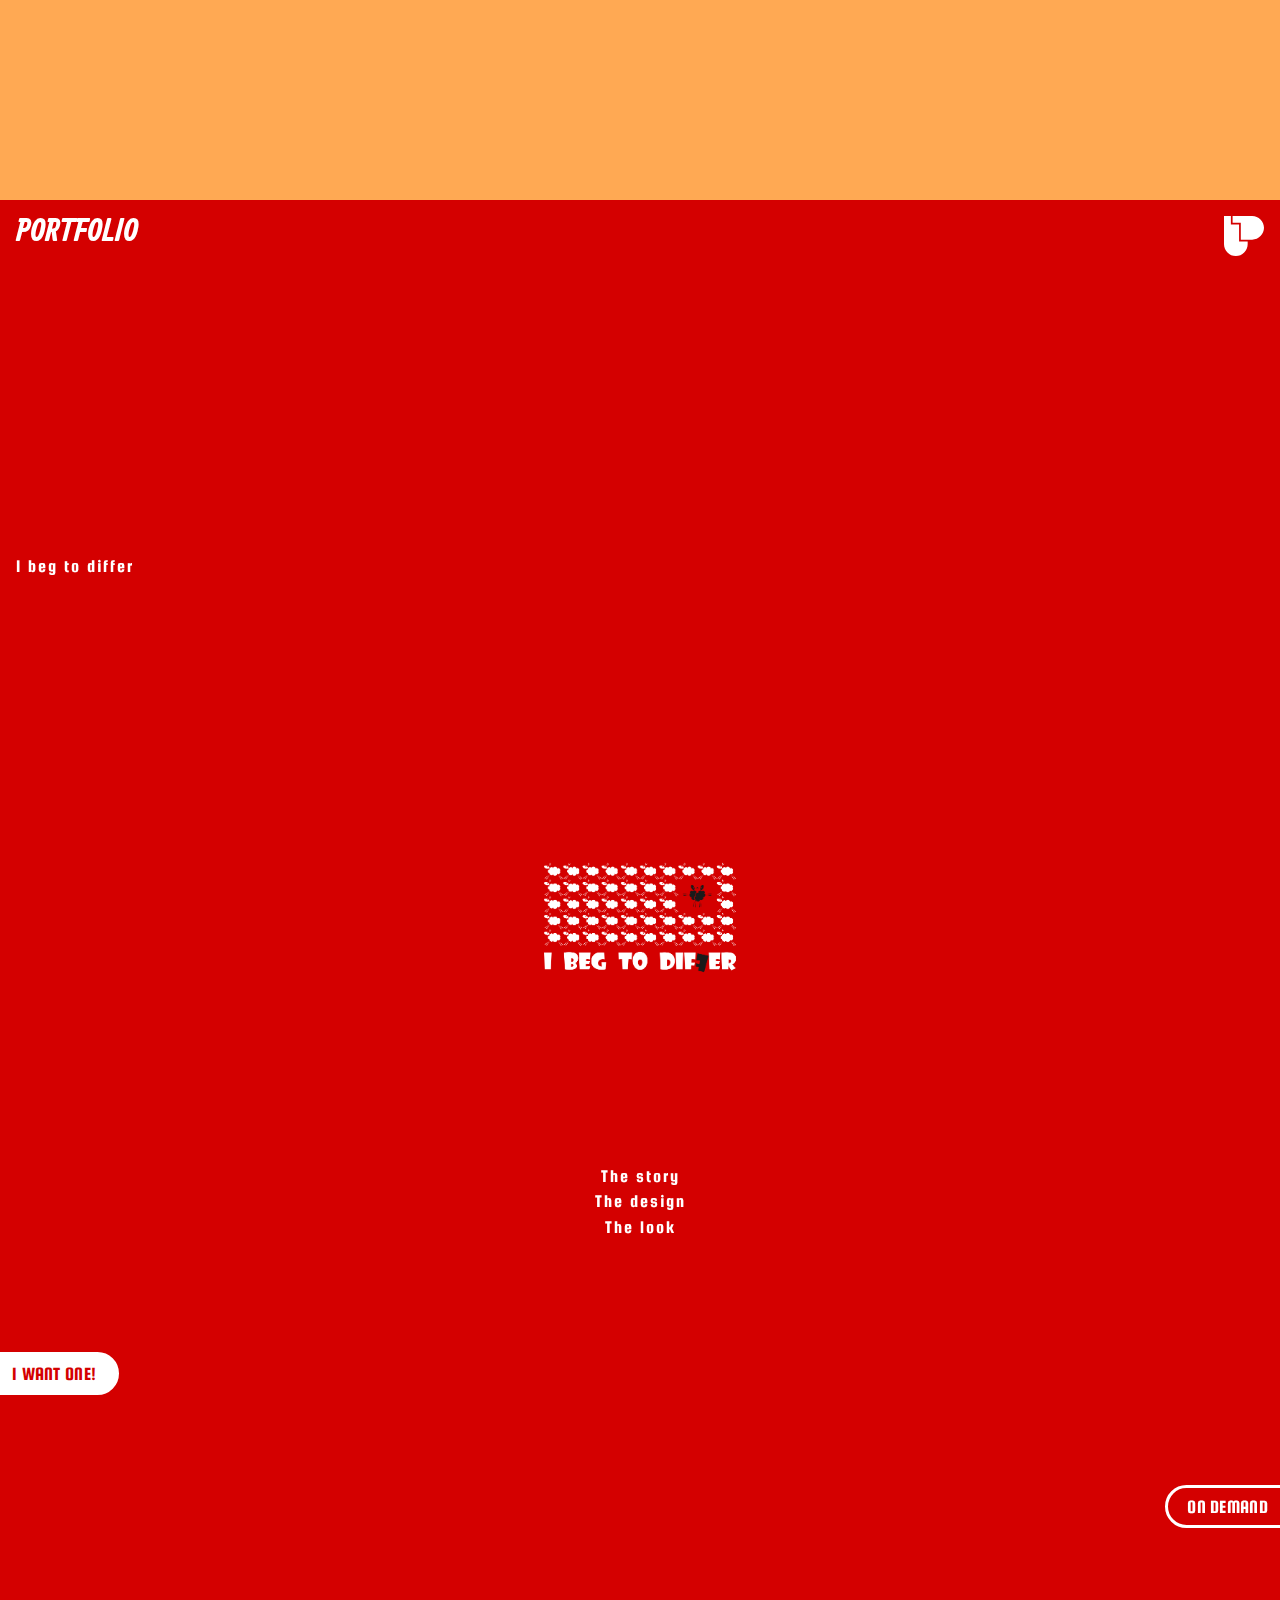
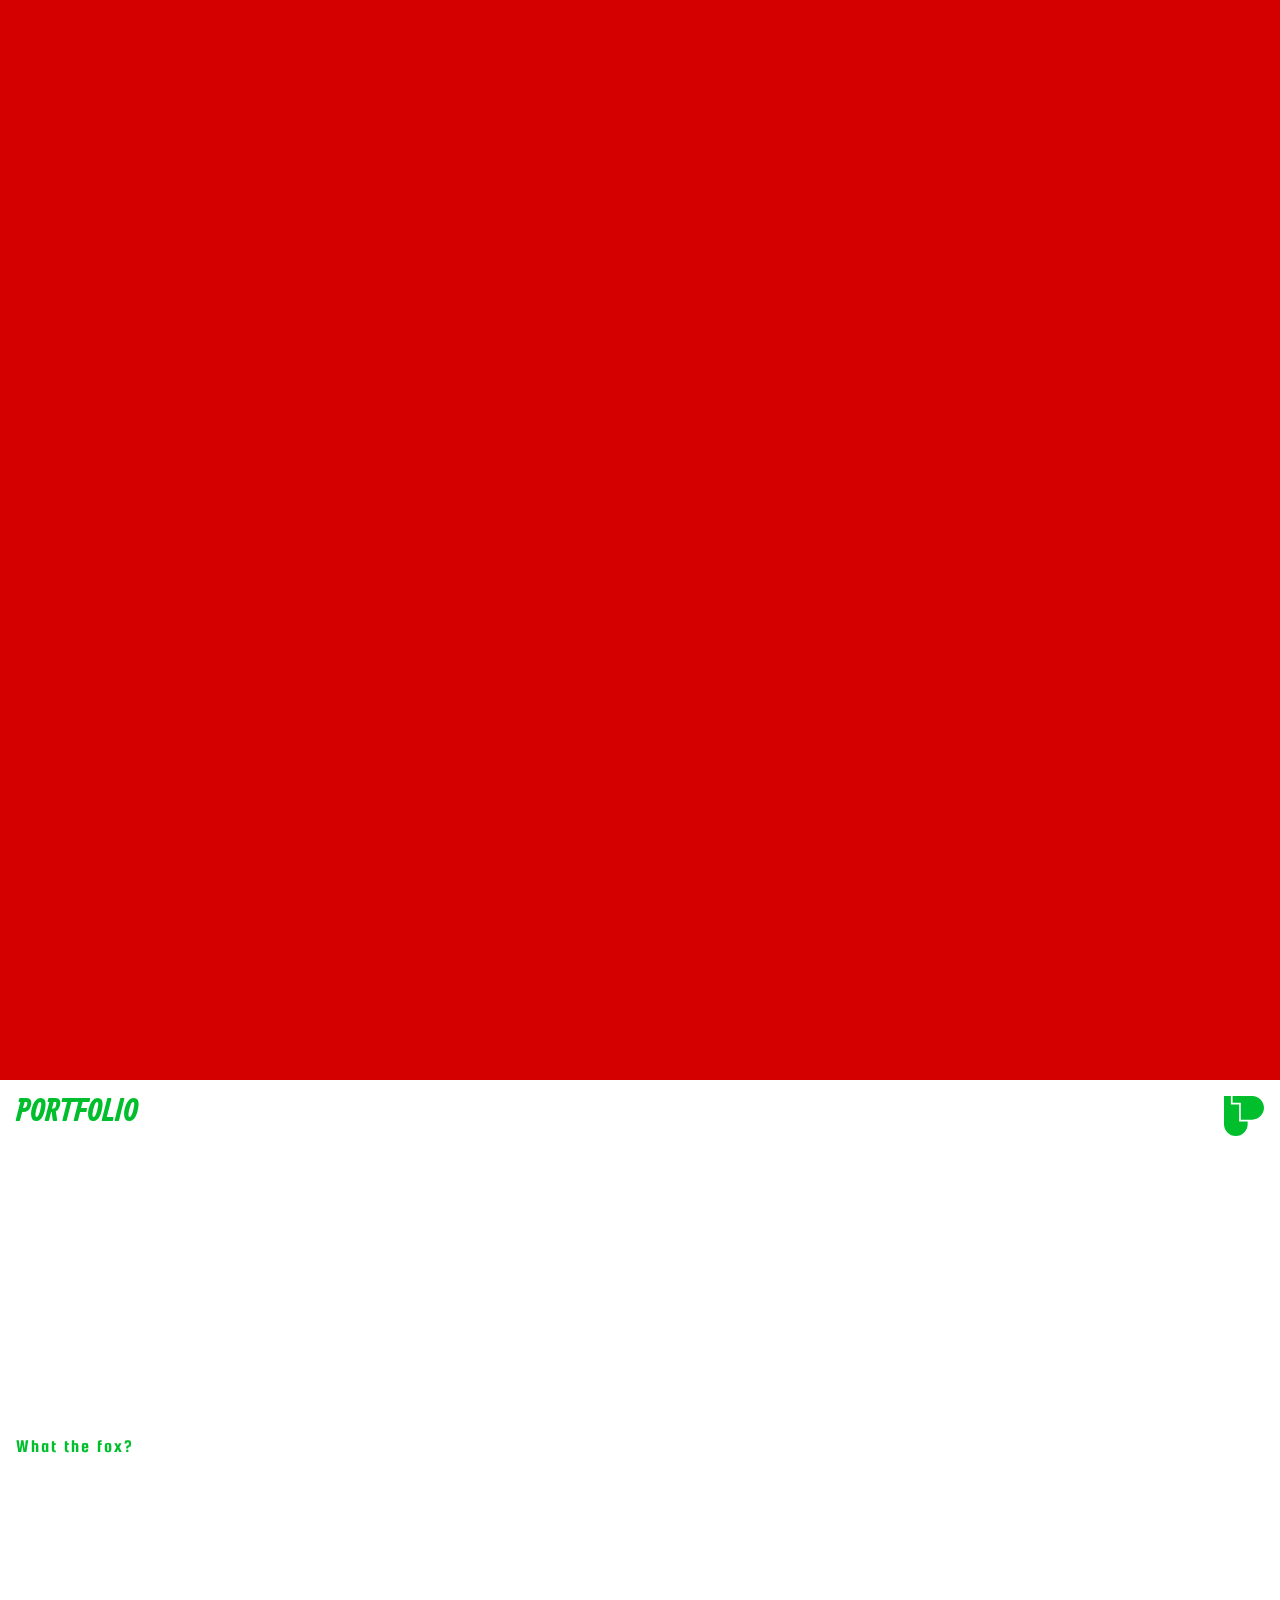
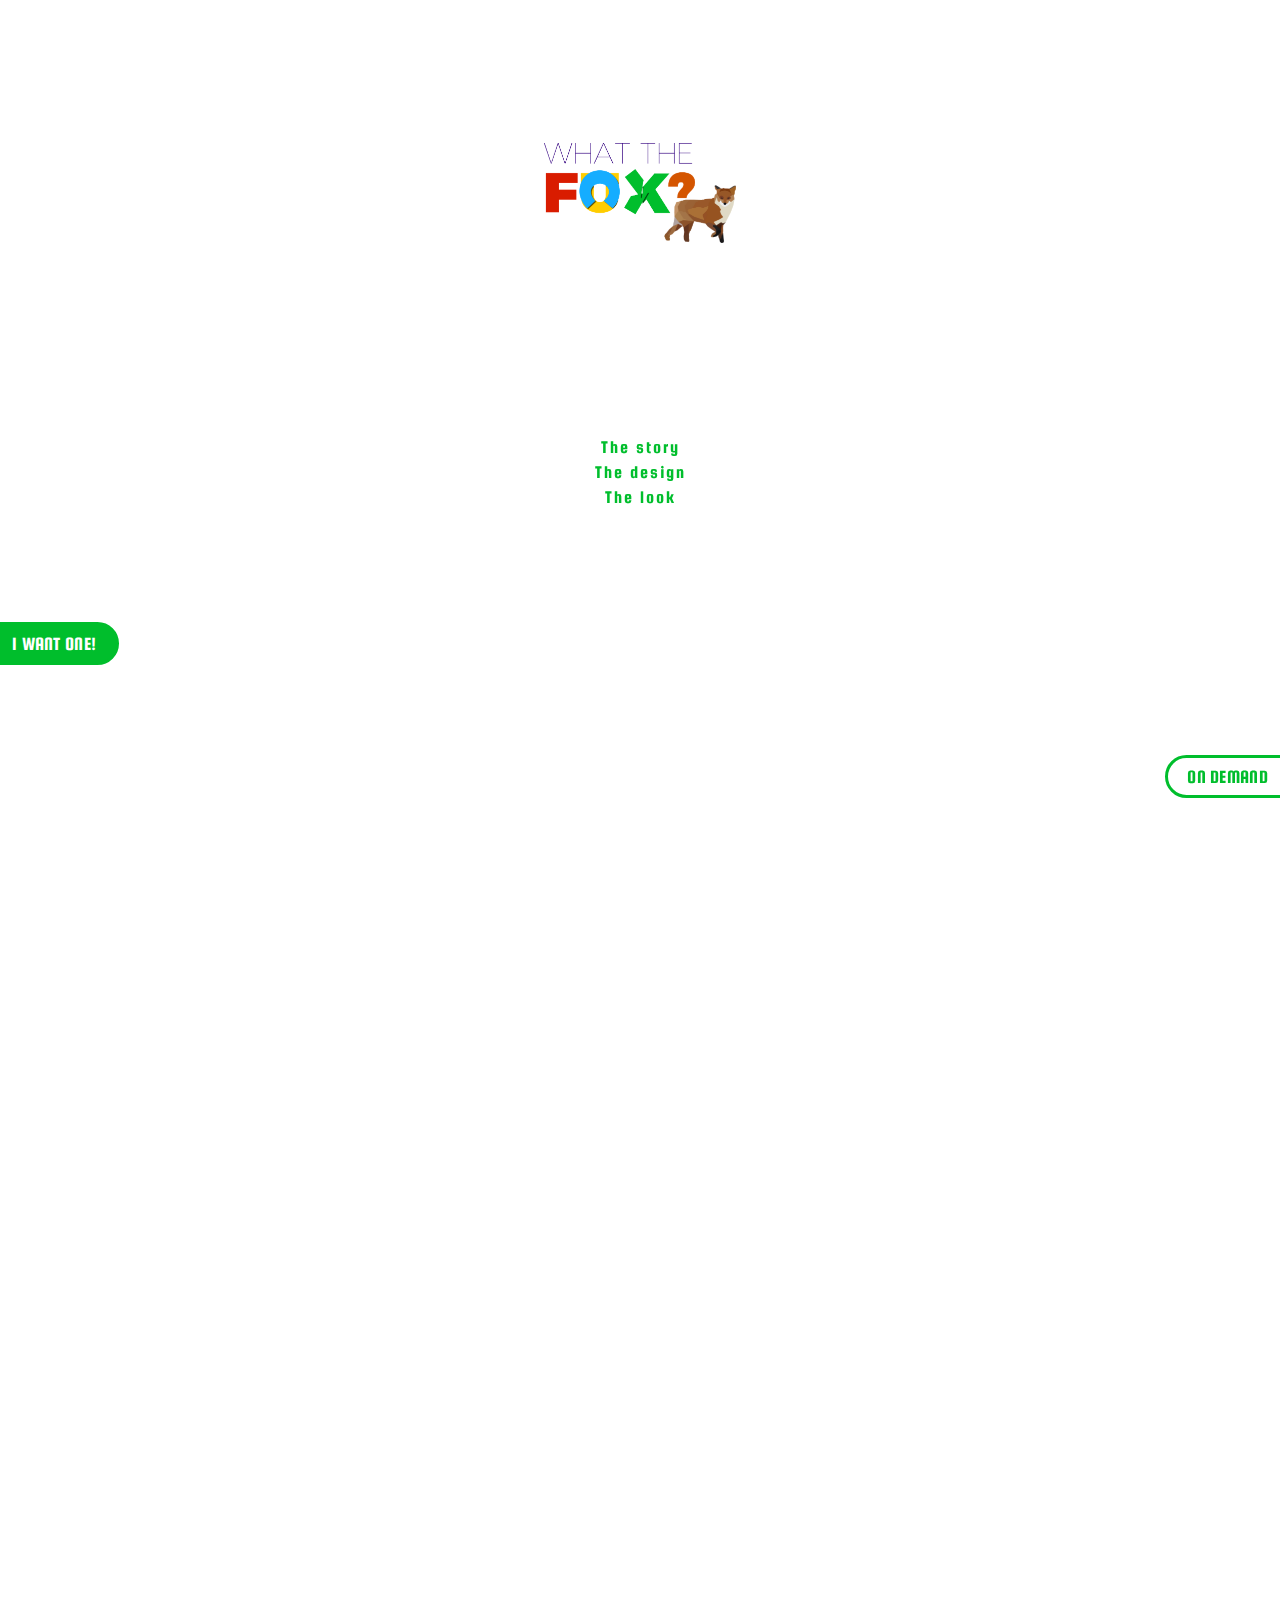
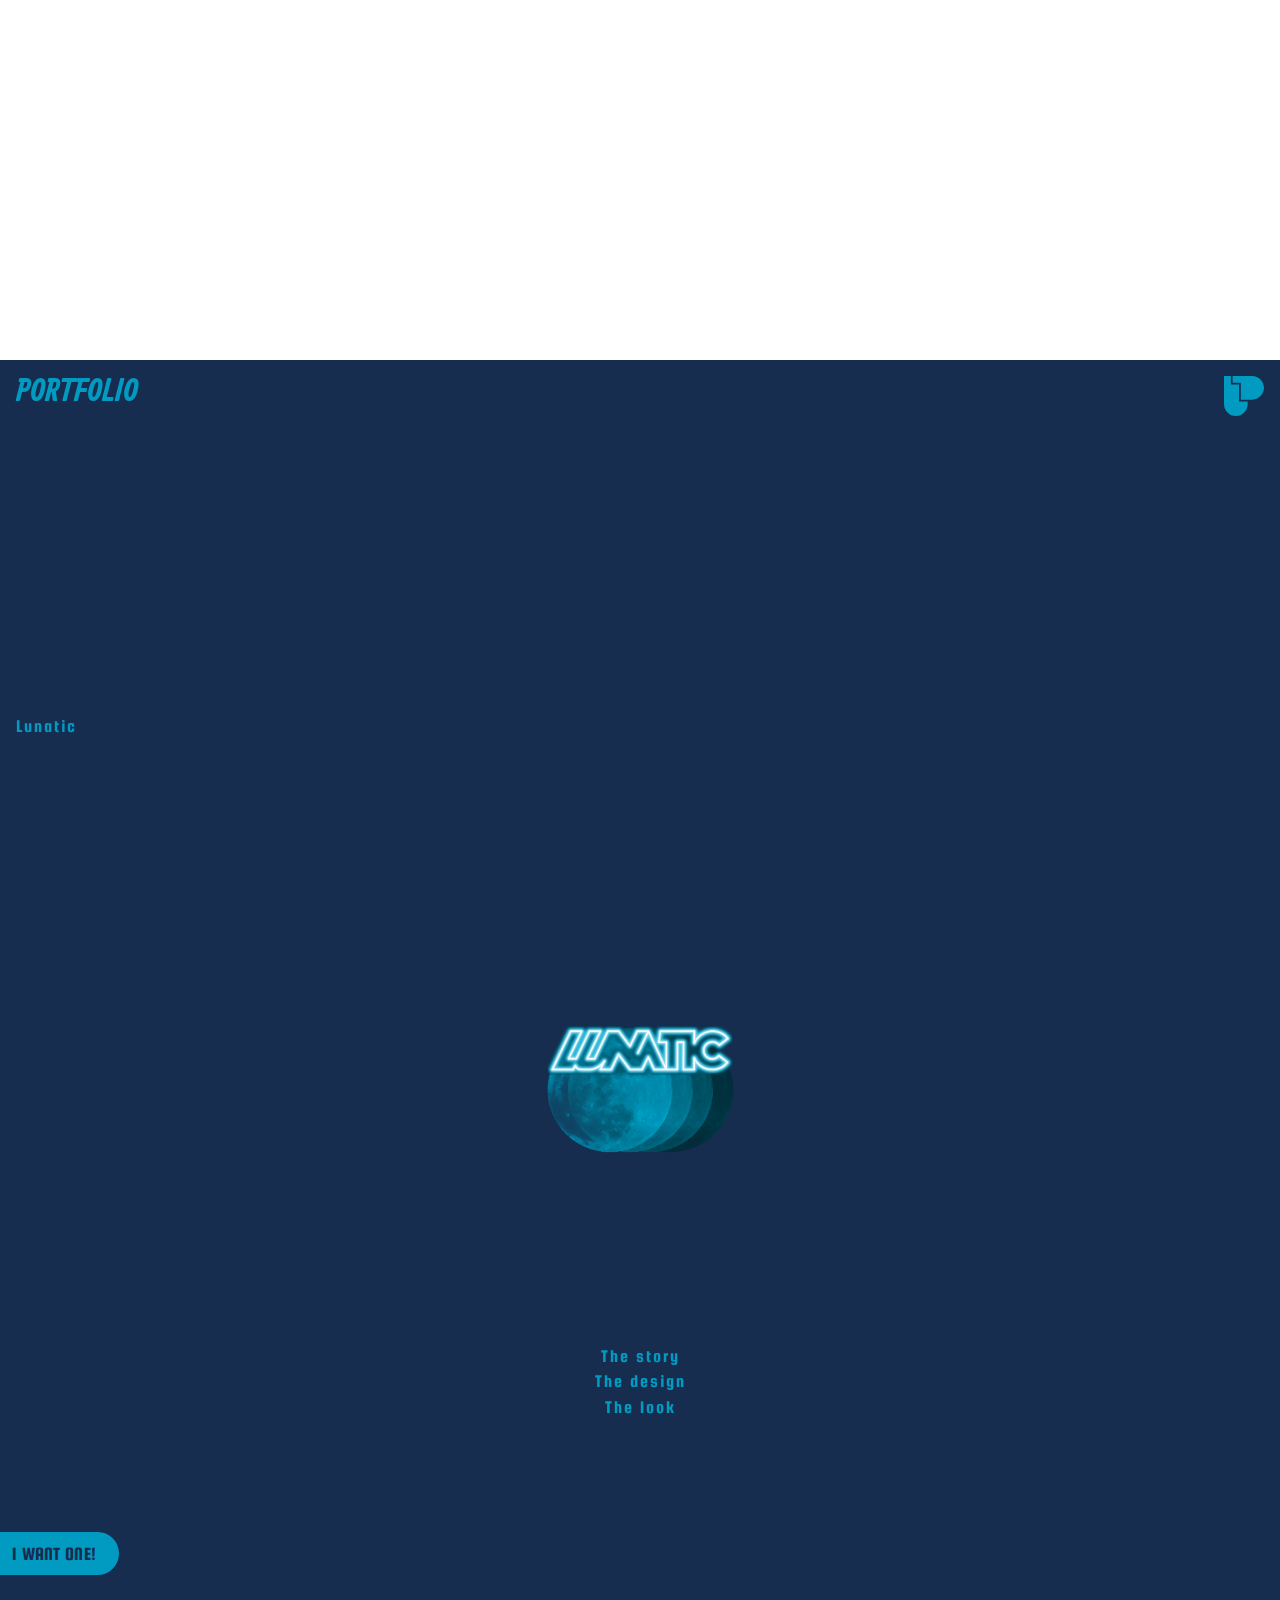
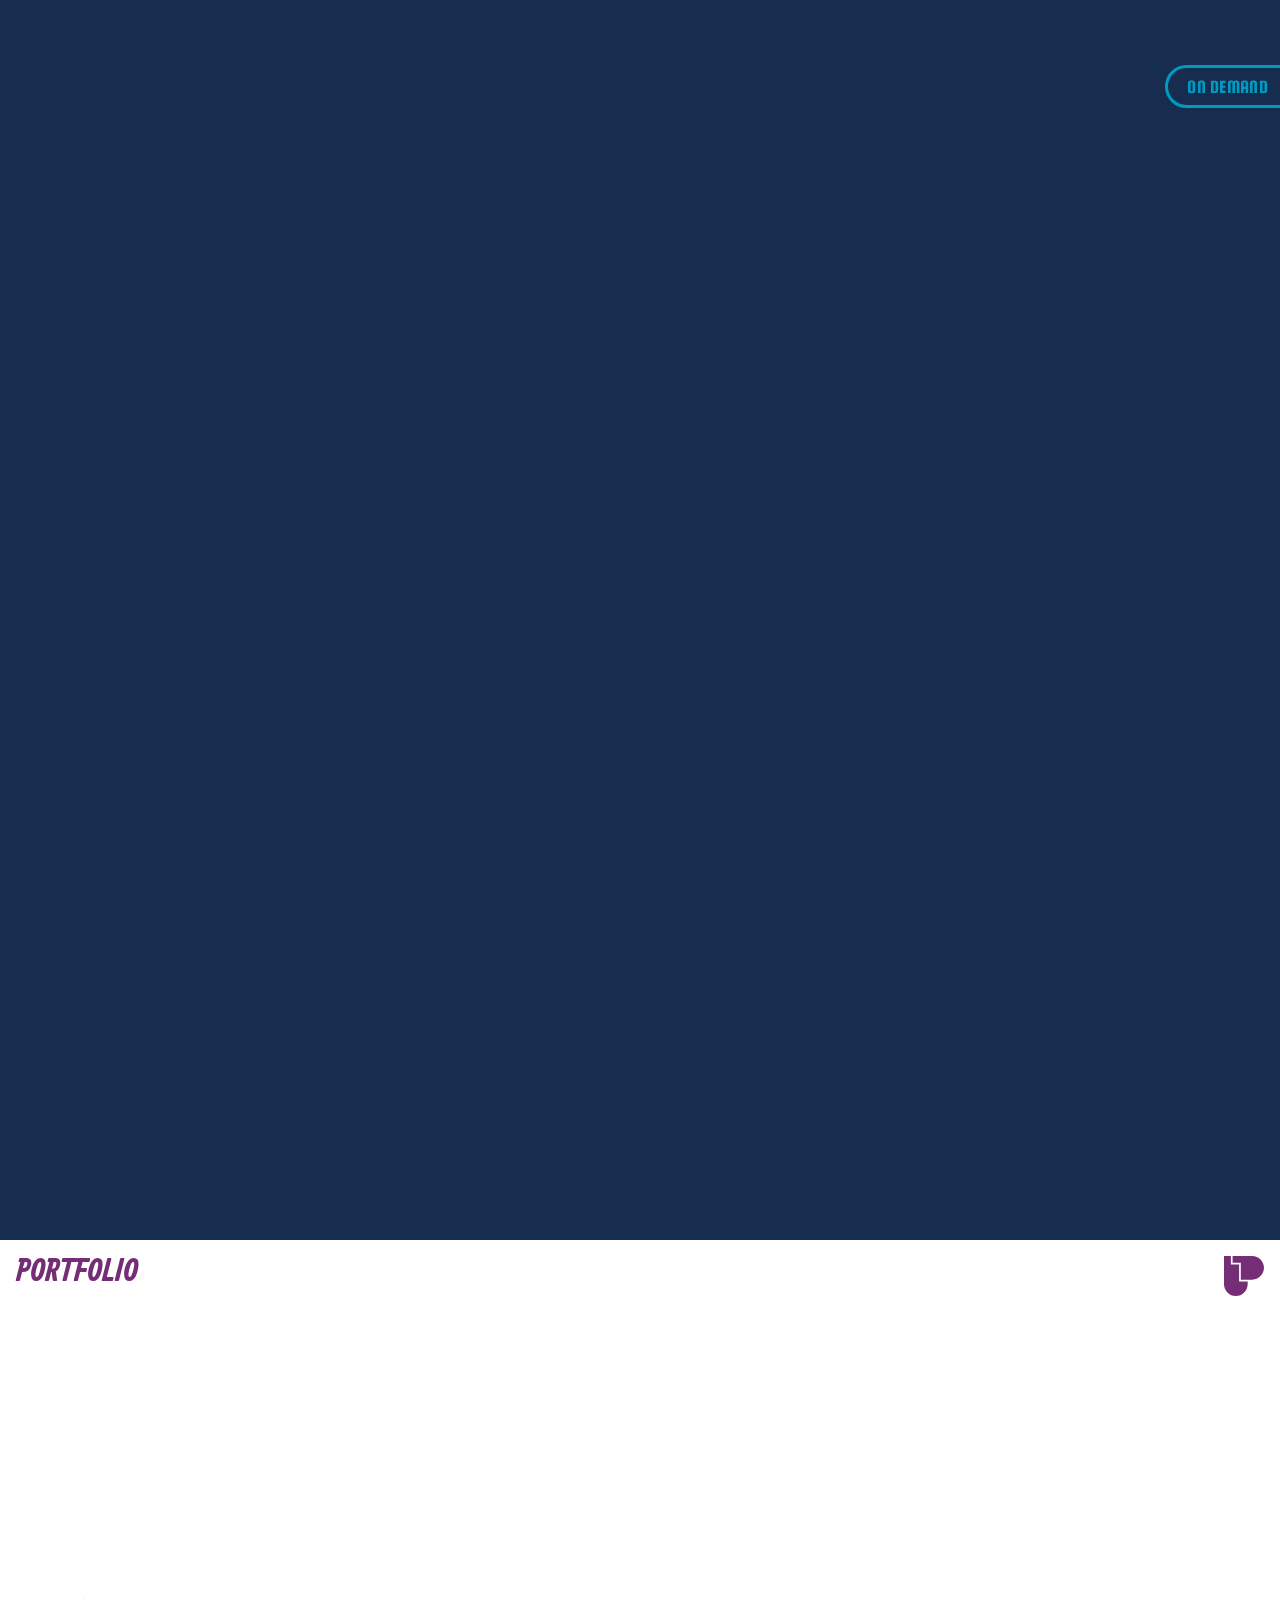
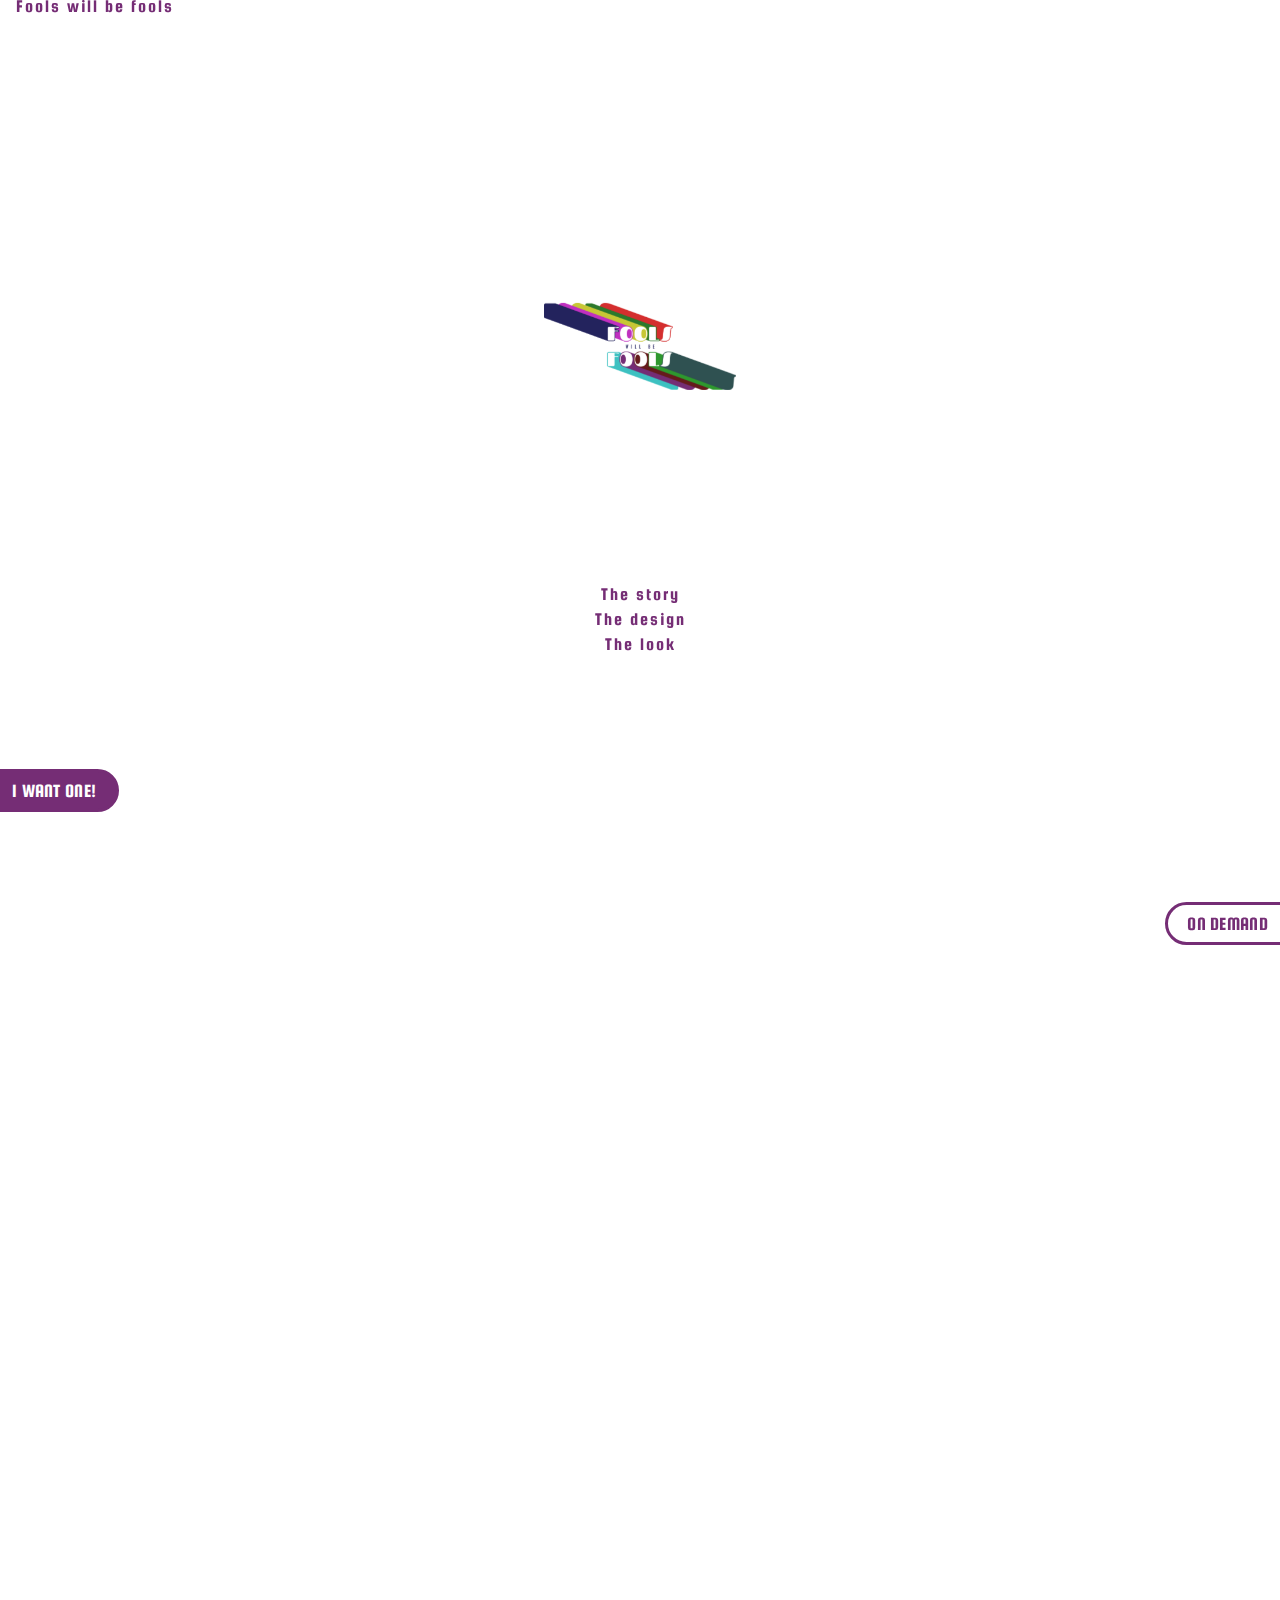
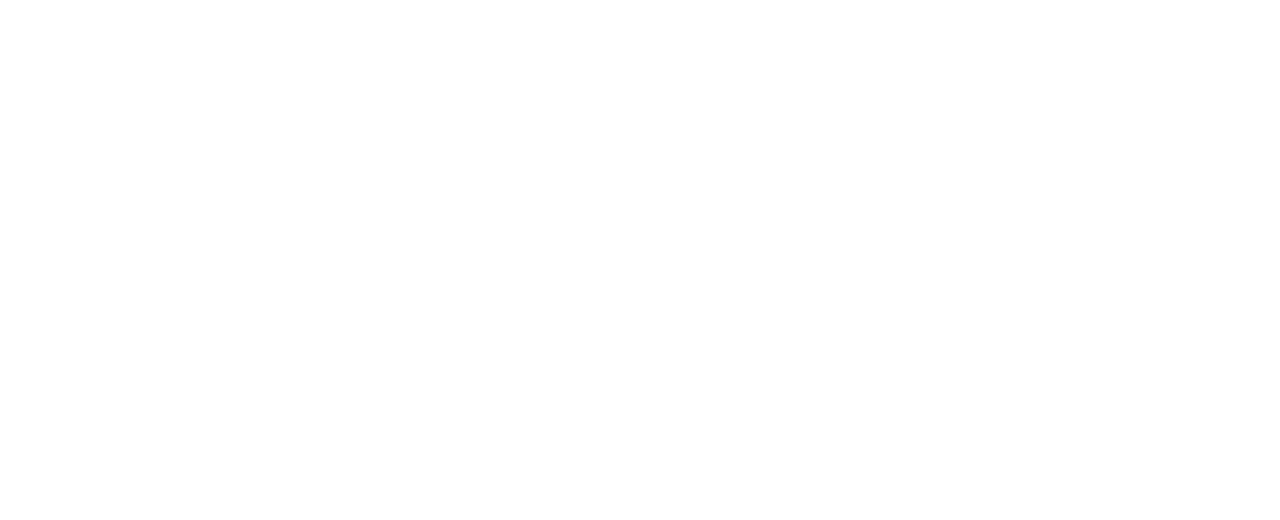
==== commit 2b778460: "styled all cta buttons" ====
--- a/uptight.html
+++ b/uptight.html
@@ -32,7 +32,7 @@
 		<!---------------------- PORTFOLIO ---------------------->
 
 		<!-- BEG TO DIFFER -->
-		<section class="begtodif-bg section">
+		<section id="begtodif" class="begtodif-bg section">
 			<div class="portfolio-header">
 				<h1 class="begtodif title">Portfolio</h1>
 				<svg class="begtodif-logo logo" viewBox="0 0 61.601402 61.600876">
@@ -88,7 +88,7 @@
 			</div>
 		</section>
 			<!-- WHAT THE FOX -->
-		<section class="fox-bg section">
+		<section id="fox" class="fox-bg section">
 			<div class="portfolio-header">
 				<h1 class="fox title">Portfolio</h1>
 				<svg class="fox-logo logo" viewBox="0 0 61.601402 61.600876">
@@ -133,7 +133,7 @@
 			</div>
 		</section>
 			<!-- LUNATIC -->
-		<section class="luna-bg section">
+		<section id="luna" class="luna-bg section">
 			<div class="portfolio-header">
 				<h1 class="luna title">Portfolio</h1>
 				<svg class="luna-logo logo" viewBox="0 0 61.601402 61.600876">
@@ -179,7 +179,7 @@
 			</div>
 		</section>
 			<!-- FOOLS -->
-		<section class="fools-bg section">
+		<section id="fools" class="fools-bg section">
 			<div class="portfolio-header">
 				<h1 class="fools title">Portfolio</h1>
 				<svg class="fools-logo logo" viewBox="0 0 61.601402 61.600876">
--- a/designs.css
+++ b/designs.css
@@ -107,13 +107,11 @@
   position: sticky;
   top: calc(85vh + 6px);
   width: max-content;
-  border: solid white 3px;
   margin-top: 10vh;
 }
 
 .cta-primary-cont {
   z-index: 10;
-  background-color: white;
   margin-left: calc(-1em - 3px);
   padding: .5em 1.2em .5em .75em;
   border-radius: 0px 100px 100px 0px;
@@ -202,11 +200,6 @@
   cursor: pointer;
 }
 
-.cta-primary-cont:hover .cta {
-  color: white;
-  transition: color .2s ease-out;
-}
-
 .cta-primary-cont:hover::before,
 .cta-primary-cont:hover::after,
 .cta-sec-cont:hover::before,
@@ -214,8 +207,6 @@
   transform: scale(1, 1);
   transition: transform .2s ease-out;
 }
-
-
 
 .cta-secondary {
   background-color: transparent;
@@ -462,6 +453,19 @@
   color: var(--begtodif-red);
 }
 
+#begtodif .cta-primary-cont {
+  background-color: white;
+}
+
+#begtodif .cta-cont {
+  border: solid white 3px;
+}
+
+#begtodif .cta-primary-cont:hover .cta-primary,
+#begtodif .cta-primary-cont:focus .cta-primary {
+  color: white;
+}
+
 /************ WHAT THE FOX STYLES ************/
 
 .fox-bg {
@@ -483,6 +487,23 @@
   fill: var(--fox-green);
 }
 
+#fox .cta-primary-cont {
+  background-color: var(--fox-green);
+}
+
+#fox .cta-cont {
+  border: solid var(--fox-green) 3px;
+}
+
+#fox .cta-primary {
+  color: white;
+}
+
+#fox .cta-primary-cont:hover .cta-primary,
+#fox .cta-primary-cont:focus .cta-primary {
+  color: var(--fox-green);
+}
+
 /************ LUNATIC STYLES ************/
 
 .luna-bg {
@@ -504,6 +525,23 @@
   fill: var(--luna-light);
 }
 
+#luna .cta-primary-cont {
+  background-color: var(--luna-light);
+}
+
+#luna .cta-cont {
+  border: solid var(--luna-light) 3px;
+}
+
+#luna .cta-primary {
+  color: var(--luna-dark);
+}
+
+#luna .cta-primary-cont:hover .cta-primary,
+#luna .cta-primary-cont:focus .cta-primary {
+  color: var(--luna-light);
+}
+
 /************ FOOLS STYLES ************/
 
 .fools-bg {
@@ -523,4 +561,21 @@
 
 .fools-logo {
   fill: var(--fools-purple);
+}
+
+#fools .cta-primary-cont {
+  background-color: var(--fools-purple);
+}
+
+#fools .cta-cont {
+  border: solid var(--fools-purple) 3px;
+}
+
+#fools .cta-primary {
+  color: white;
+}
+
+#fools .cta-primary-cont:hover .cta-primary,
+#fools .cta-primary-cont:focus .cta-primary {
+  color: var(--fools-purple);
 }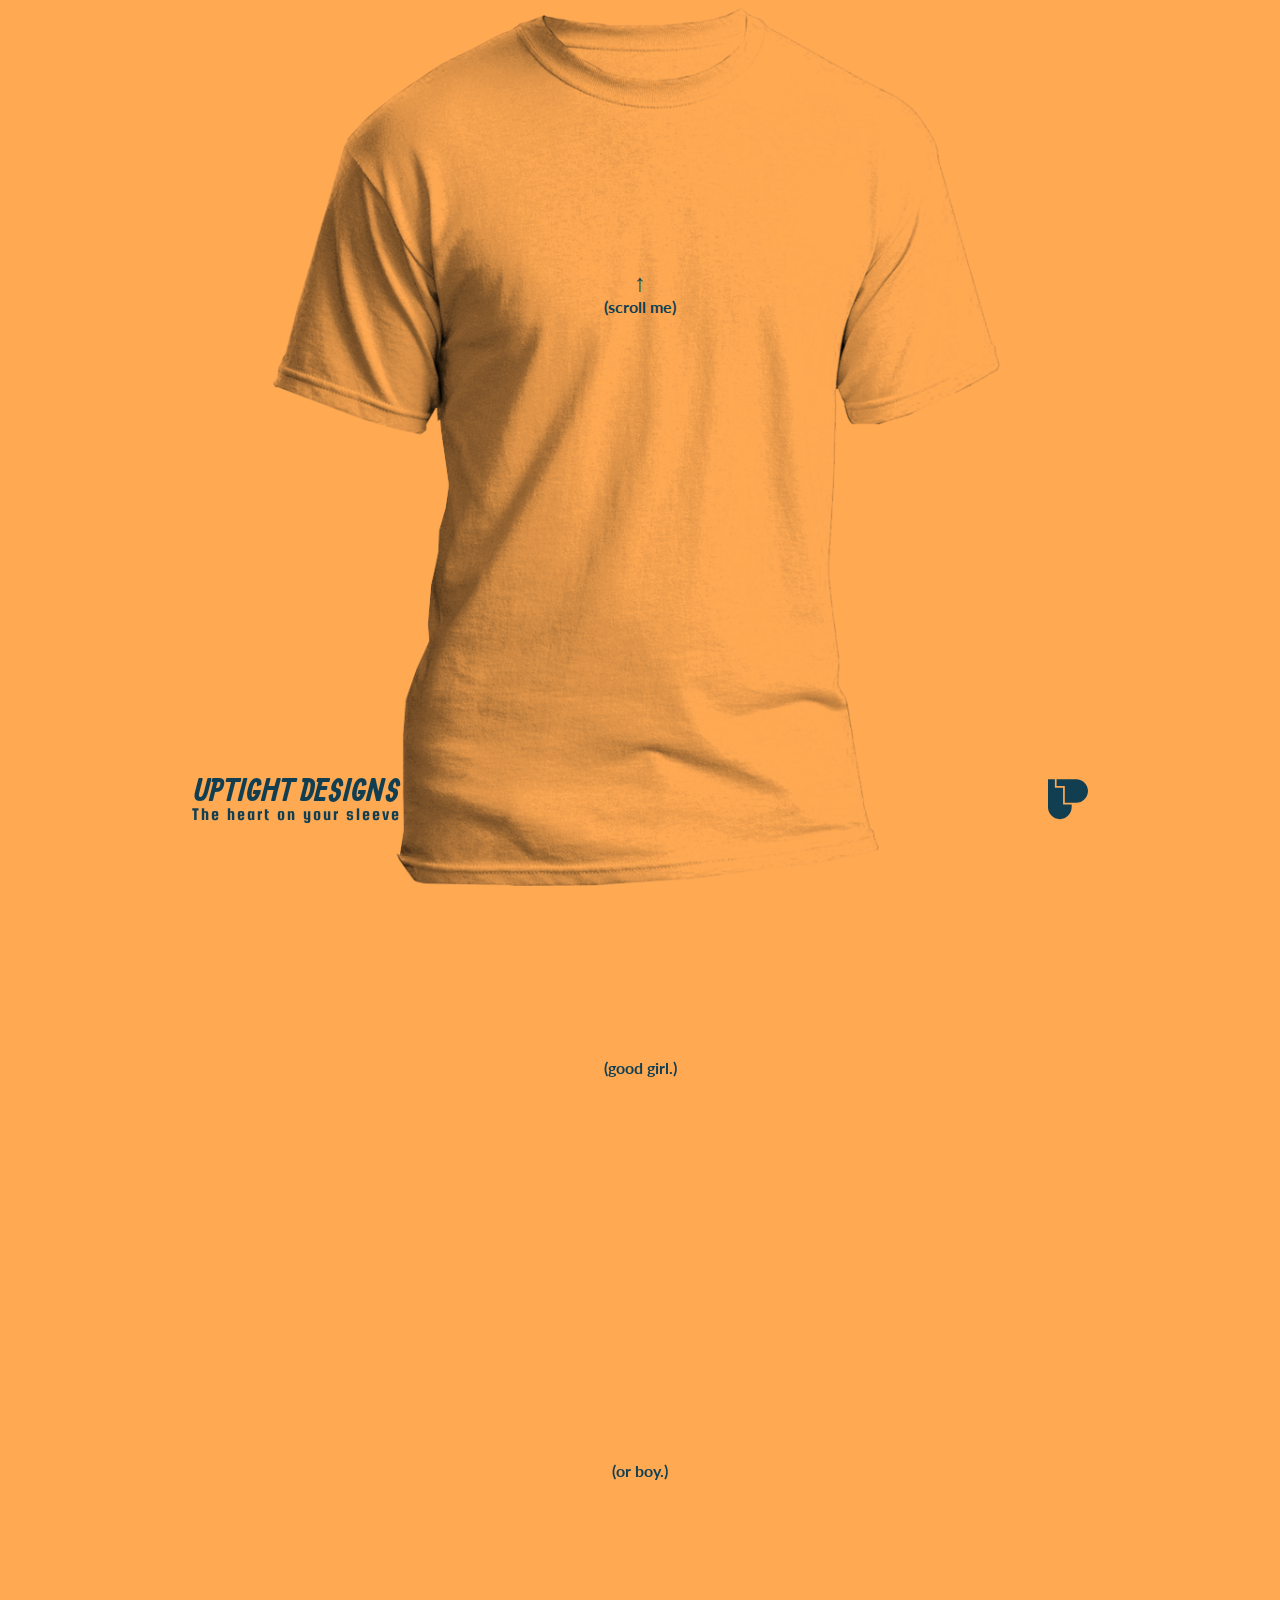
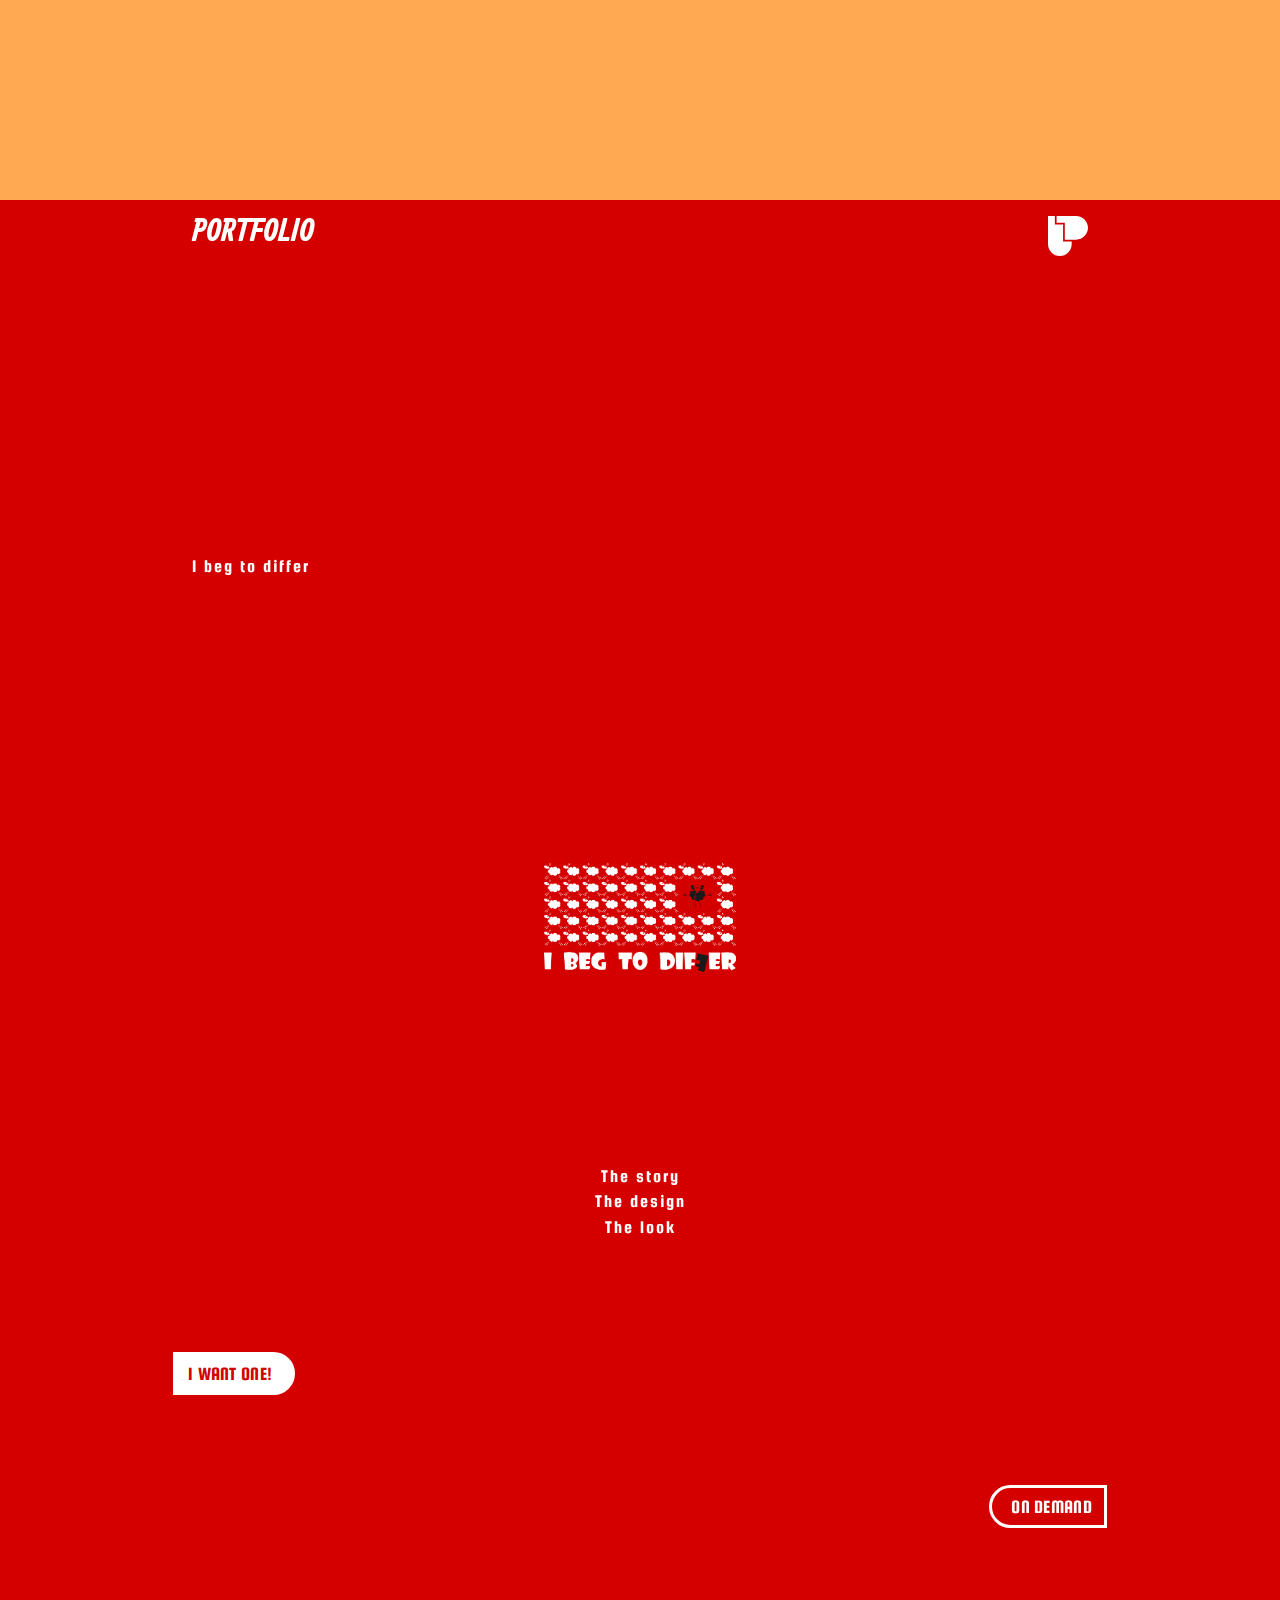
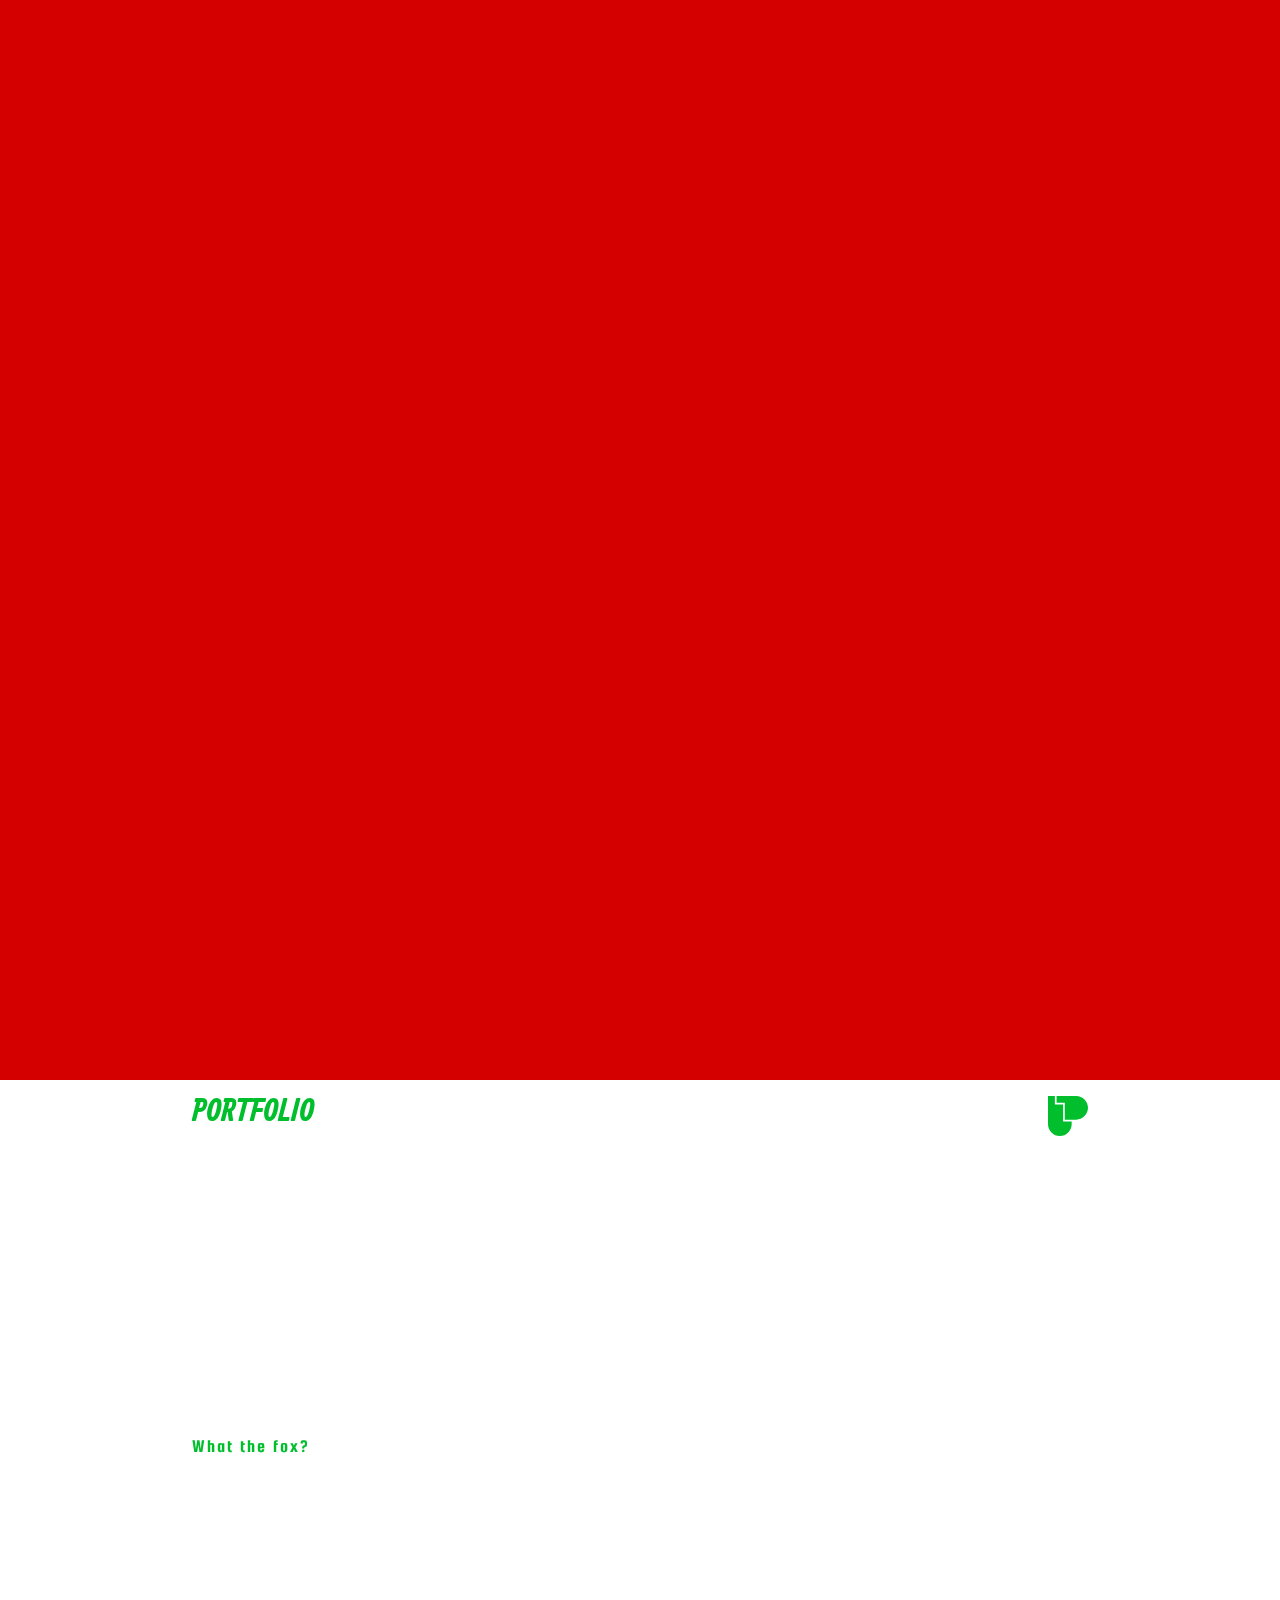
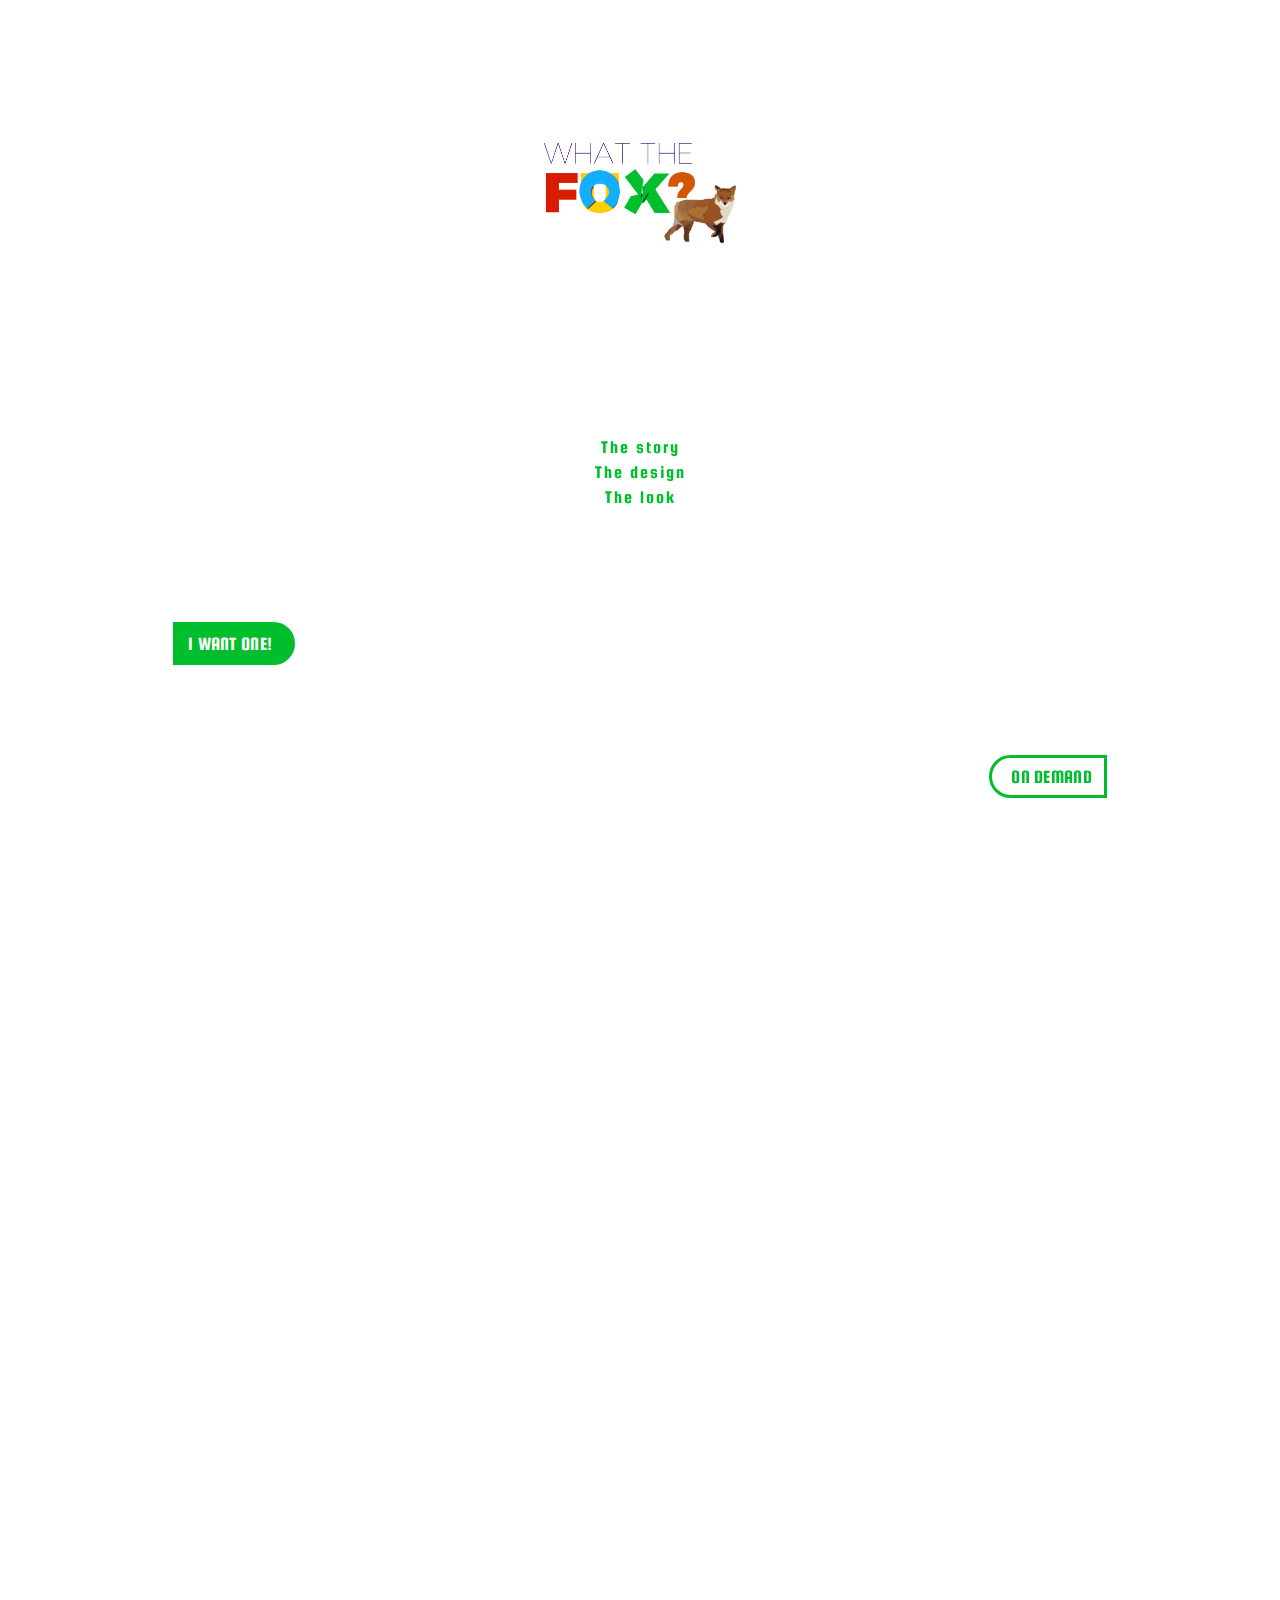
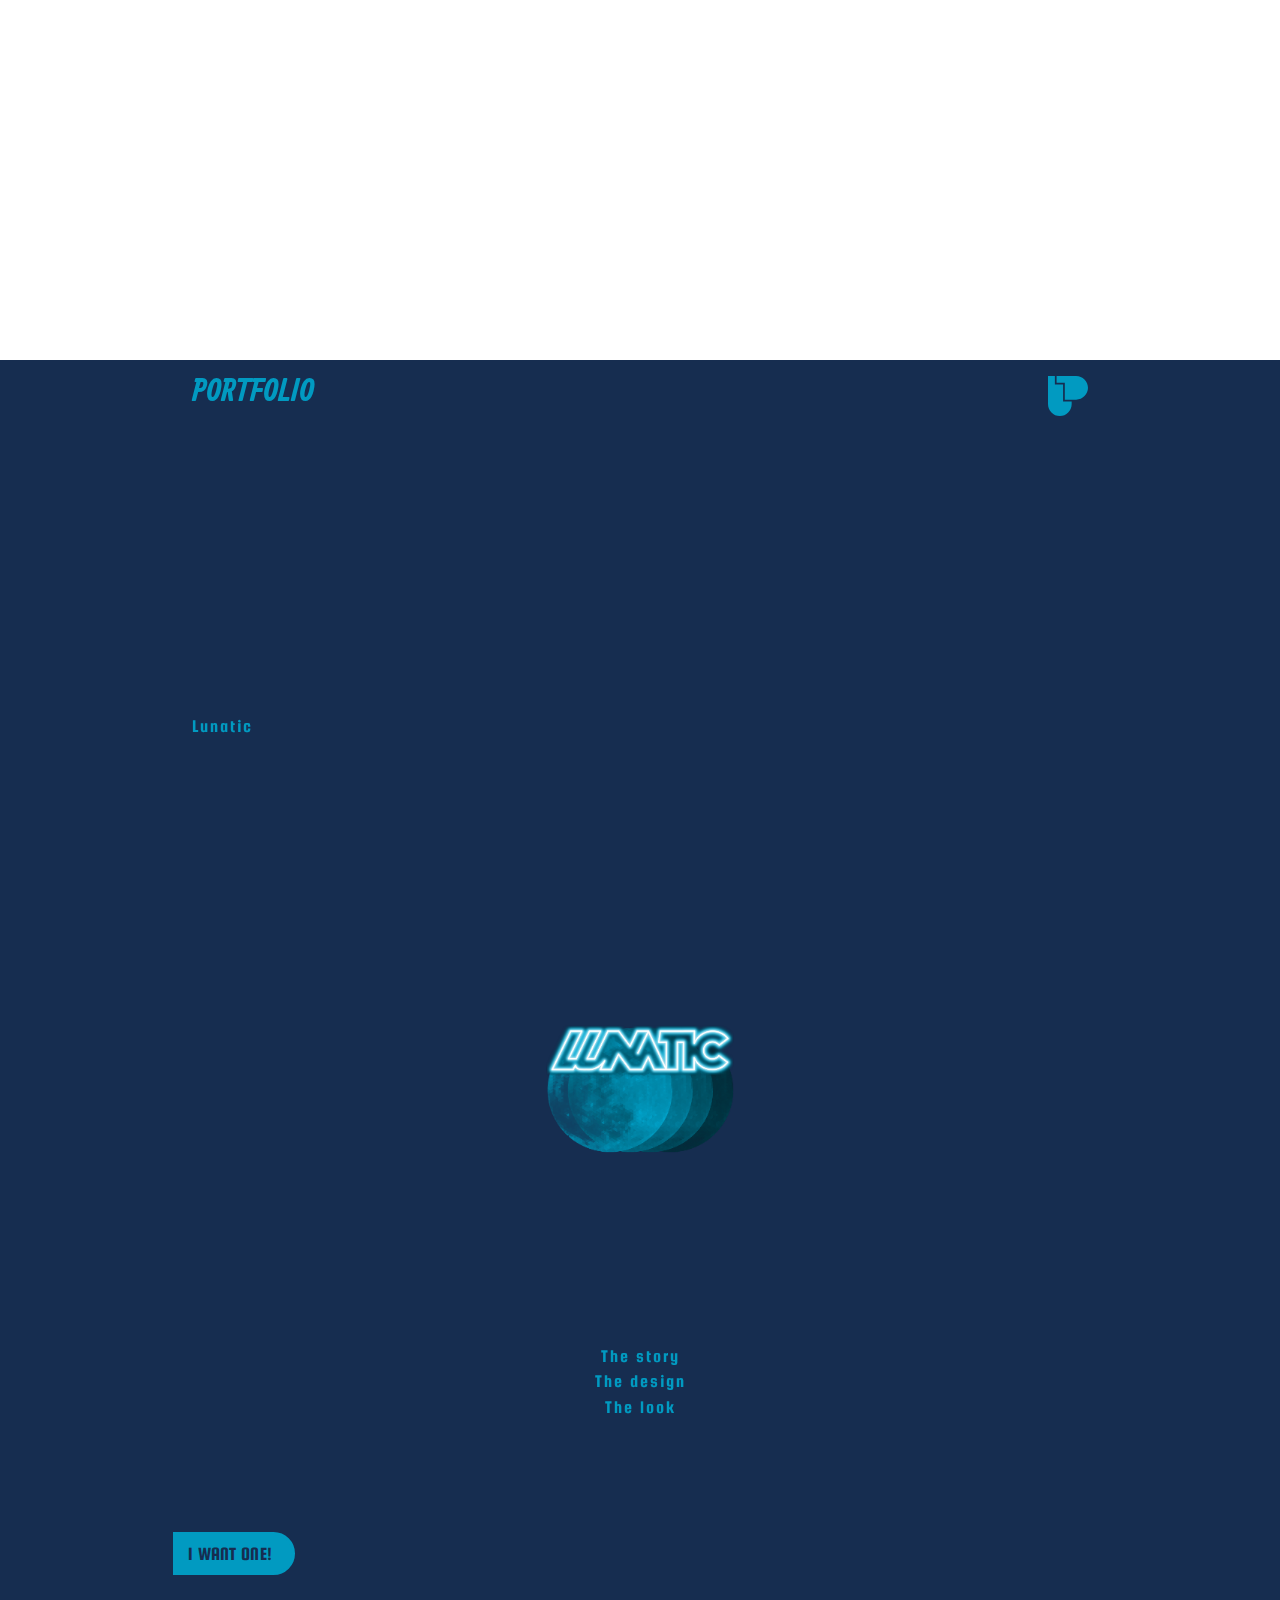
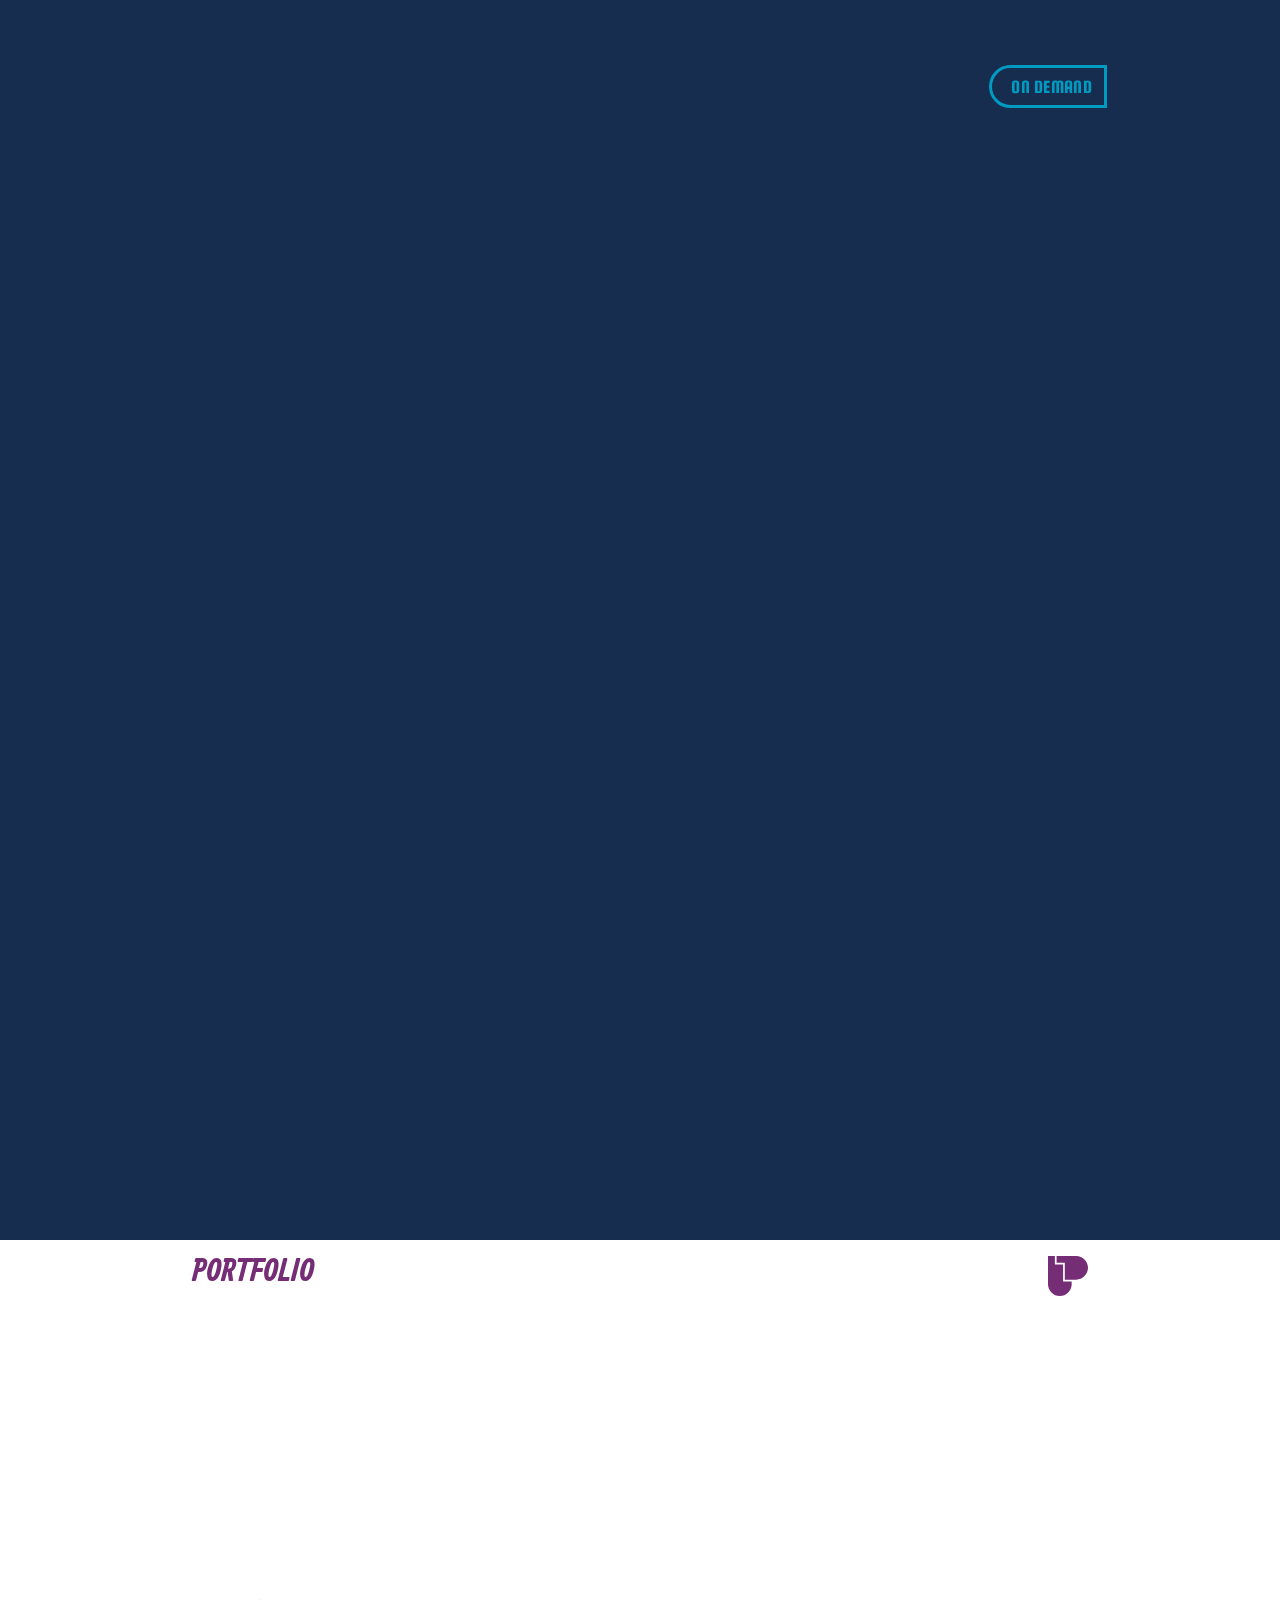
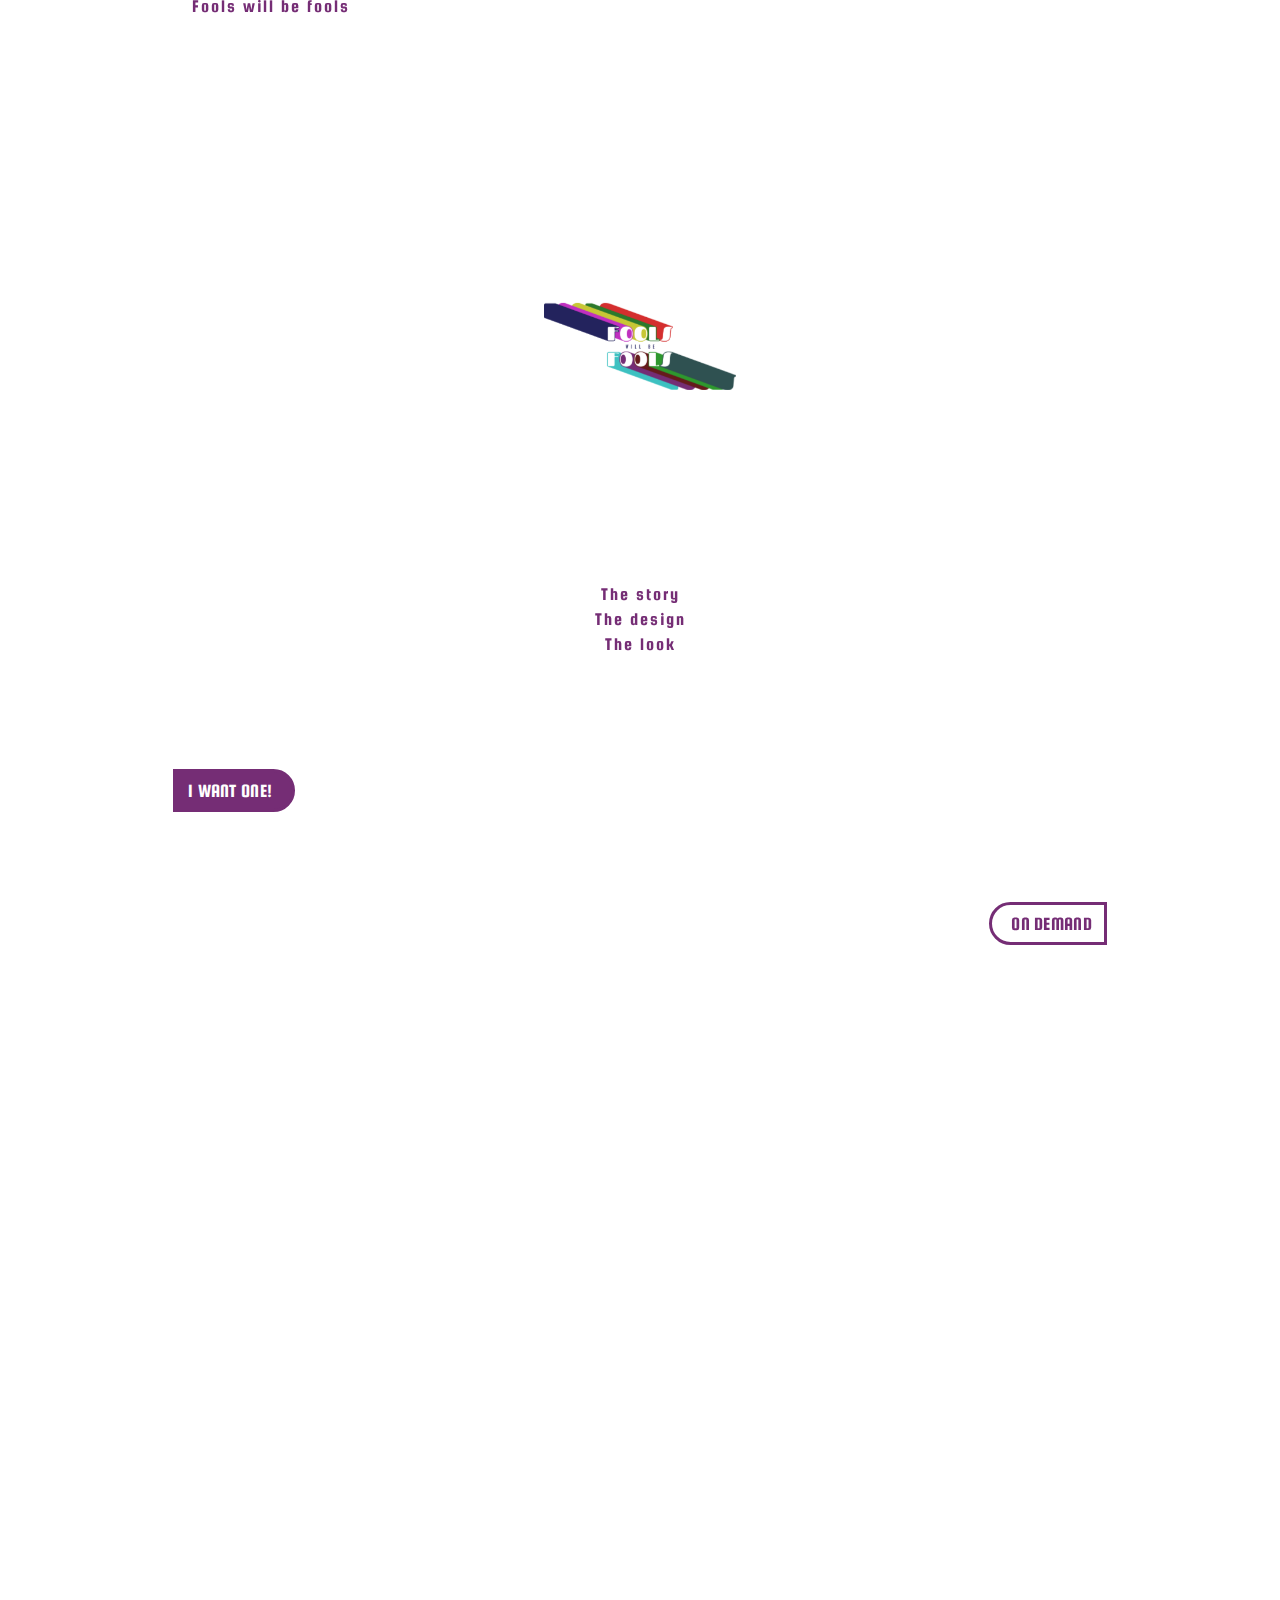
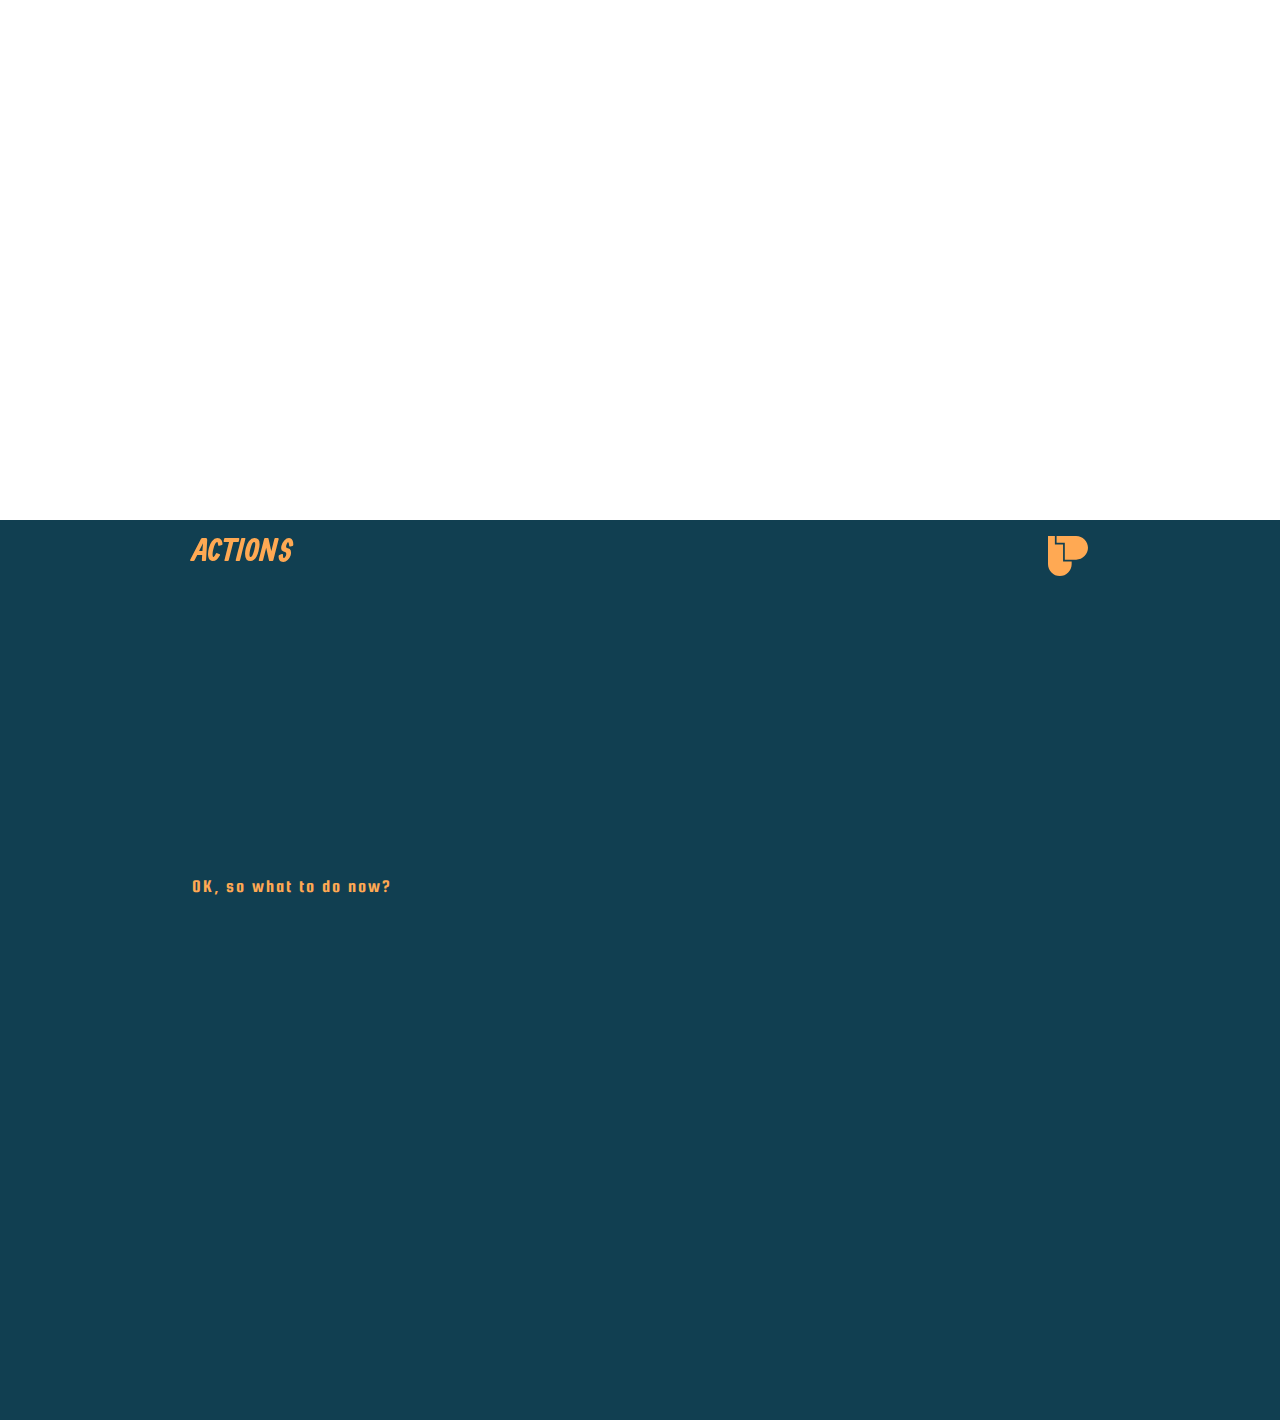
==== commit e521a2ab: "added portfolio items" ====
--- a/uptight.html
+++ b/uptight.html
@@ -80,7 +80,7 @@
 					</li>
 				</ul> 
 				<div class="cta-cont cta-primary-cont">
-					<a href="#" class="cta cta-primary cta-begtodif">I want one!</a>
+					<a href="#actions" class="cta cta-primary cta-begtodif">I want one!</a>
 				</div>
 				<div class="cta-cont cta-sec-cont">
 					<a href="#" class="cta cta-secondary begtodif">On demand</a>
@@ -100,7 +100,7 @@
 			</div>
 			<div class="design-content">
 				<h2 class="fox design-name">What the fox?</h2>
-				<img class="design" src="assets/fox/whathefox for mockup.png" alt=""> 
+				<img class="design" src="assets/fox/design/fox_full_formockup.png" alt=""> 
 
 				<ul class="design-details">
 					<li class="fox design-details-item">The story
@@ -114,6 +114,10 @@
 							<h2 class="card-title">The design</h2>
 							<p class="card-desc">Take a closer look at some of the elements of the design</p>
 							<!-- PASTE DESIGN IMG'S HERE -->
+							<img src="assets/fox/design/full_landscape.png" alt="" class="design-elements design-land-1 fox-land-1">
+							<img src="assets/fox/design/fox_square.png" alt="" class="design-elements design-port-4 fox-port-4">
+							<img src="assets/fox/design/lettersuc_square.png" alt="" class="design-elements design-port-2 fox-port-2">
+							<img src="assets/fox/design/letterk_square.png" alt="" class="design-elements design-land-2 fox-land-2">
 						</div>
 					</li>
 					<li class="fox design-details-item">The look
@@ -121,11 +125,15 @@
 							<h2 class="card-title">The look</h2>
 							<p class="card-desc look-card-desc">And here’s how it would look on you</p>
 							<!-- PASTE MOCK-UPS HERE -->
+							<img src="assets/fox/look/fox woman sweat portrait.png" alt="" class="mockup look-port-1">
+							<img src="assets/fox/look/fox toast girl portrait.png" alt="" class="mockup look-port-2">
+							<img src="assets/fox/look/fox man night landscape.png" alt="" class="mockup look-land-2">
+							<img src="assets/fox/look/fox sitting hoodie portrait.png" alt="" class="mockup look-port-3">
 						</div>
 					</li>
 				</ul>
 				<div class="cta-cont cta-primary-cont">
-					<a href="#" class="cta cta-primary fox">I want one!</a>
+					<a href="#actions" class="cta cta-primary fox">I want one!</a>
 				</div>
 				<div class="cta-cont cta-sec-cont">
 					<a href="#" class="cta cta-secondary fox">On demand</a>
@@ -145,7 +153,7 @@
 			</div>
 			<div class="design-content">
 				<h2 class="luna design-name">Lunatic</h2>
-				<img class="design" src="assets/luna/lunatic neon 2020 for mockup.png" alt=""> 
+				<img class="design" src="assets/luna/design/lunatic neon 2020 for mockup.png" alt=""> 
 	
 				<ul class="design-details">
 					<li class="luna design-details-item">The story
@@ -155,17 +163,28 @@
 						</div>
 					</li>
 					<li class="luna design-details-item">The design
-						<div class="card card-design">
-							<h2 class="card-title">The design</h2>
-							<p class="card-desc">Take a closer look at some of the elements of the design</p>
-							<!-- PASTE DESIGN IMG'S HERE -->
+						<div class="card card-grid">
+							<h2 class="card-title">The design</h2>
+							<p class="card-desc">Take a closer look at some of the elements of the design</p>
+							<!-- PASTE DESIGN IMG'S HERE -->
+							<img src="assets/luna/design/word_landscape.png" alt="" class="design-elements design-land-1">
+							<img src="assets/luna/design/moon_square.png" alt="" class="design-elements design-port-1">
+							<img src="assets/luna/design/neon_portrait.png" alt="" class="design-elements design-port-4">
+							<img src="assets/luna/design/triangles_square.png" alt="" class="design-elements design-port-2">
+							<img src="assets/luna/design/moon_square.png" alt="" class="design-elements design-land-2">
+							<img src="assets/luna/design/moon_square.png" alt="" class="design-elements design-port-3">
 						</div>
 					</li>
 					<li class="luna design-details-item">The look
-						<div class="card card-look">
-							<h2 class="card-title">The look</h2>
-							<p class="card-desc look-card-desc">And here’s how it would look on you</p>
-							<!-- PASTE MOCK-UPS HERE -->
+						<div class="card card-grid">
+							<h2 class="card-title">The look</h2>
+							<p class="card-desc look-card-desc">And here’s how it would look on you</p>
+							<!-- PASTE MOCK-UPS HERE -->
+							<img src="assets/luna/look/lunatic sitting hoodie.png" alt="" class="mockup look-port-1">
+							<img src="assets/luna/look/lunatic woman jacket portrait.png" alt="" class="mockup look-port-2">
+							<img src="assets/luna/look/lunatic hand white bg.png" alt="" class="mockup look-land-1">
+							<img src="assets/luna/look/lunatic man city landscape.png" alt="" class="mockup look-land-2">
+							<img src="assets/luna/look/lunatic girl hoodie portrait.png" alt="" class="mockup look-port-3">
 						</div>
 					</li>
 				</ul>
@@ -223,7 +242,21 @@
 				
 			</div>
 		</section>
-			
+		
+		<section id="actions" class="actions section">
+			<div class="portfolio-header">
+				<h1 class="actions title">Actions</h1>
+				<svg class="actions-logo logo" viewBox="0 0 61.601402 61.600876">
+					<g transform="translate(-618.26684,-265.04527)">
+					<path class="d-shape" d="m 631.4961,265.04527 v 10.58313 h 12.64004 v 15.28563 10.58315 h 13.22925 4.27663 c 10.00578,0 18.22622,-8.21992 18.22622,-18.22569 0,-10.00577 -8.22044,-18.22622 -18.22622,-18.22622 z"/>
+					<path class="u-shape" d="m 618.26684,265.04527 v 43.37465 c 0,10.00578 8.22072,18.22622 18.22648,18.22622 10.00578,0 18.22622,-8.22044 18.22622,-18.22622 v -4.27689 h -10.5834 -2.64586 v -25.86877 h -12.64003 v -13.22899 z"/>
+					</g>
+				</svg>
+			</div>
+			<div class="section-content actions-content">
+				<h2 class="actions subtitle">OK, so what to do now?</h2>
+			</div>
+		</section>
 
 
 		
--- a/designs.css
+++ b/designs.css
@@ -60,7 +60,7 @@
 .section {
   padding: 0 1em 20rem;
   width: 100%;
-  /* max-width: 900px; */
+  min-height: 100vh;
   background-blend-mode: multiply;
 }
 
@@ -466,6 +466,11 @@
   color: white;
 }
 
+#begtodif .cta-primary-cont:hover::after,
+#begtodif .cta-sec-cont:hover::after {
+  background-color: black;
+}
+
 /************ WHAT THE FOX STYLES ************/
 
 .fox-bg {
@@ -504,6 +509,38 @@
   color: var(--fox-green);
 }
 
+.fox-port-2 {
+  grid-row: 5 / 9;
+}
+
+.fox-land-2 {
+  grid-row: -1 / -5;
+}
+
+#fox .look-port-1 {
+  grid-column: -1 / -4;
+  grid-row: 1 / 7;
+}
+
+#fox .look-port-2 {
+  grid-column: 1 / 4;
+  grid-row: 4 / 9;
+}
+
+#fox .look-land-1 {
+  grid-column: 3 / 5;
+  grid-row: 6 / 9;
+}
+
+#fox .look-land-2 {
+  grid-column: 1 / 4;
+  grid-row: -1 / -5;
+}
+
+#fox .look-port-3 {
+  grid-column: -1 / -4;
+}
+
 /************ LUNATIC STYLES ************/
 
 .luna-bg {
@@ -529,6 +566,11 @@
   background-color: var(--luna-light);
 }
 
+.cta-primary-cont:hover::after,
+.cta-sec-cont:hover::after {
+  background-color: white;
+}
+
 #luna .cta-cont {
   border: solid var(--luna-light) 3px;
 }
@@ -541,6 +583,35 @@
 #luna .cta-primary-cont:focus .cta-primary {
   color: var(--luna-light);
 }
+
+#luna .design-port-1 {
+  grid-column: -1 / -2;
+}
+
+#luna .design-port-2 {
+  grid-column: -1 / -4;
+  grid-row: -1 / -7;
+}
+
+#luna .design-port-4 {
+  grid-row: -1 / -5;
+}
+
+#luna .design-land-1 {
+  grid-column: 1 / -2;
+  grid-row: 4 / 7;
+}
+
+#luna .design-land-2 {
+  grid-column: 1 / 2;
+  grid-row: 7 / 9;
+}
+
+#luna .design-port-3 {
+  grid-column: 2 / 3;
+  grid-row: 7 / 9;
+}
+
 
 /************ FOOLS STYLES ************/
 
@@ -578,4 +649,25 @@
 #fools .cta-primary-cont:hover .cta-primary,
 #fools .cta-primary-cont:focus .cta-primary {
   color: var(--fools-purple);
+}
+
+/*************** ACTIONS ***************/
+
+.actions {
+  background-color: var(--dark-blue);
+  color: var(--bright-yellow);
+}
+
+.actions-logo {
+  fill: var(--bright-yellow);
+}
+
+
+
+/*************** LAPTOP SCREENS ***************/
+
+@media (min-width: 800px) {
+  .section {
+    padding: 0 15vw 20rem;
+  }
 }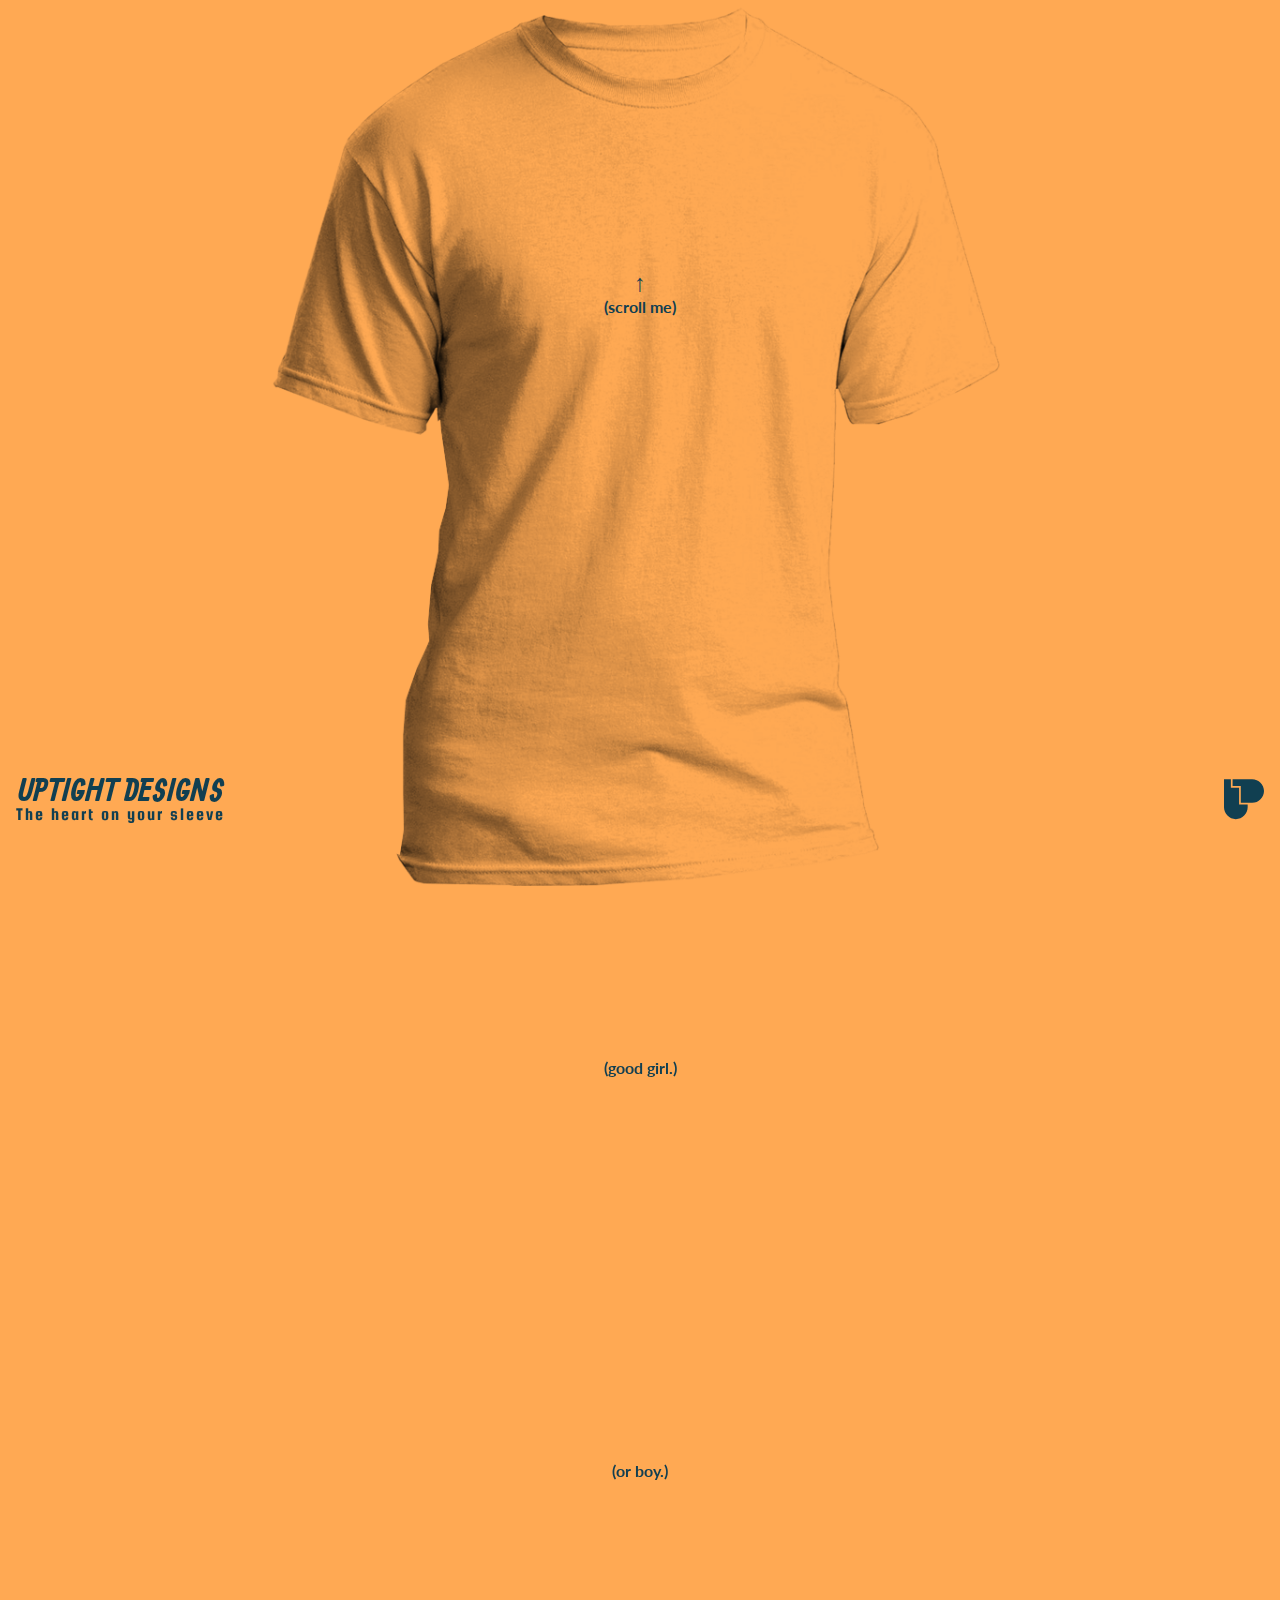
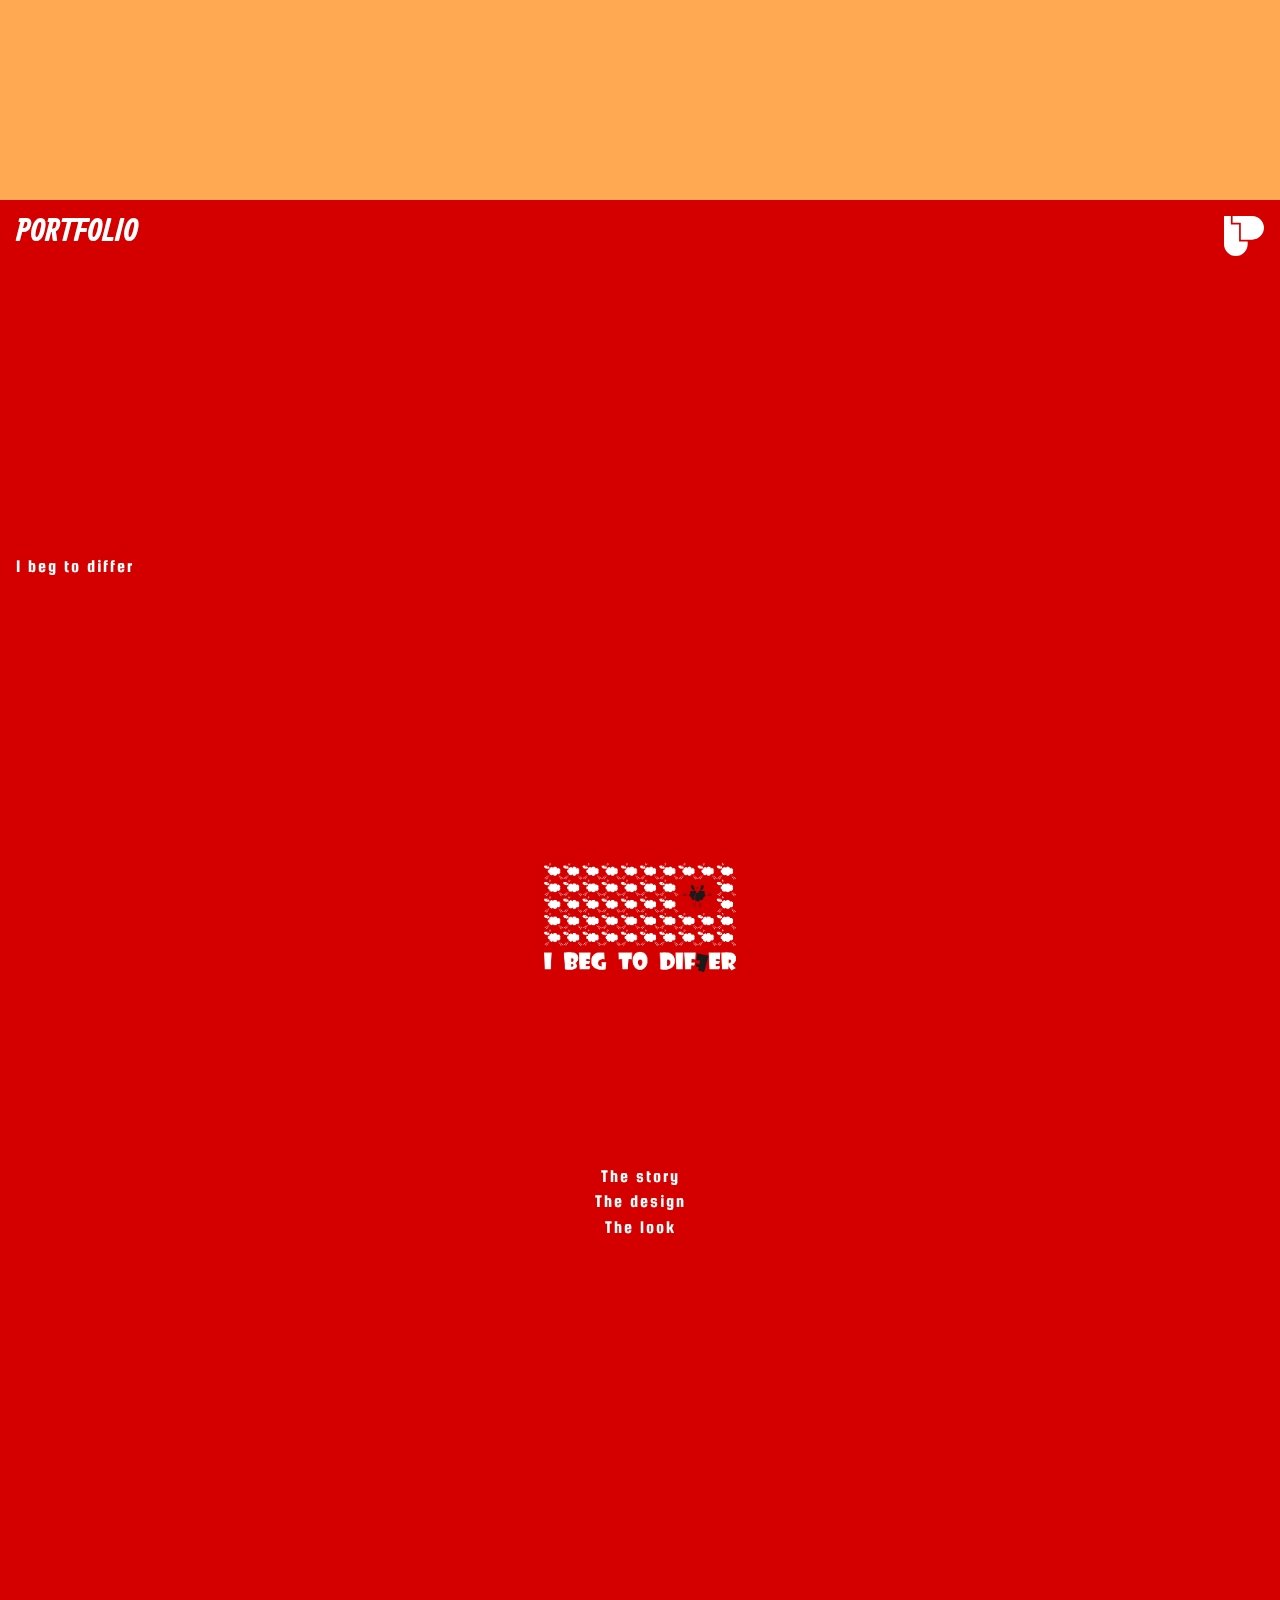
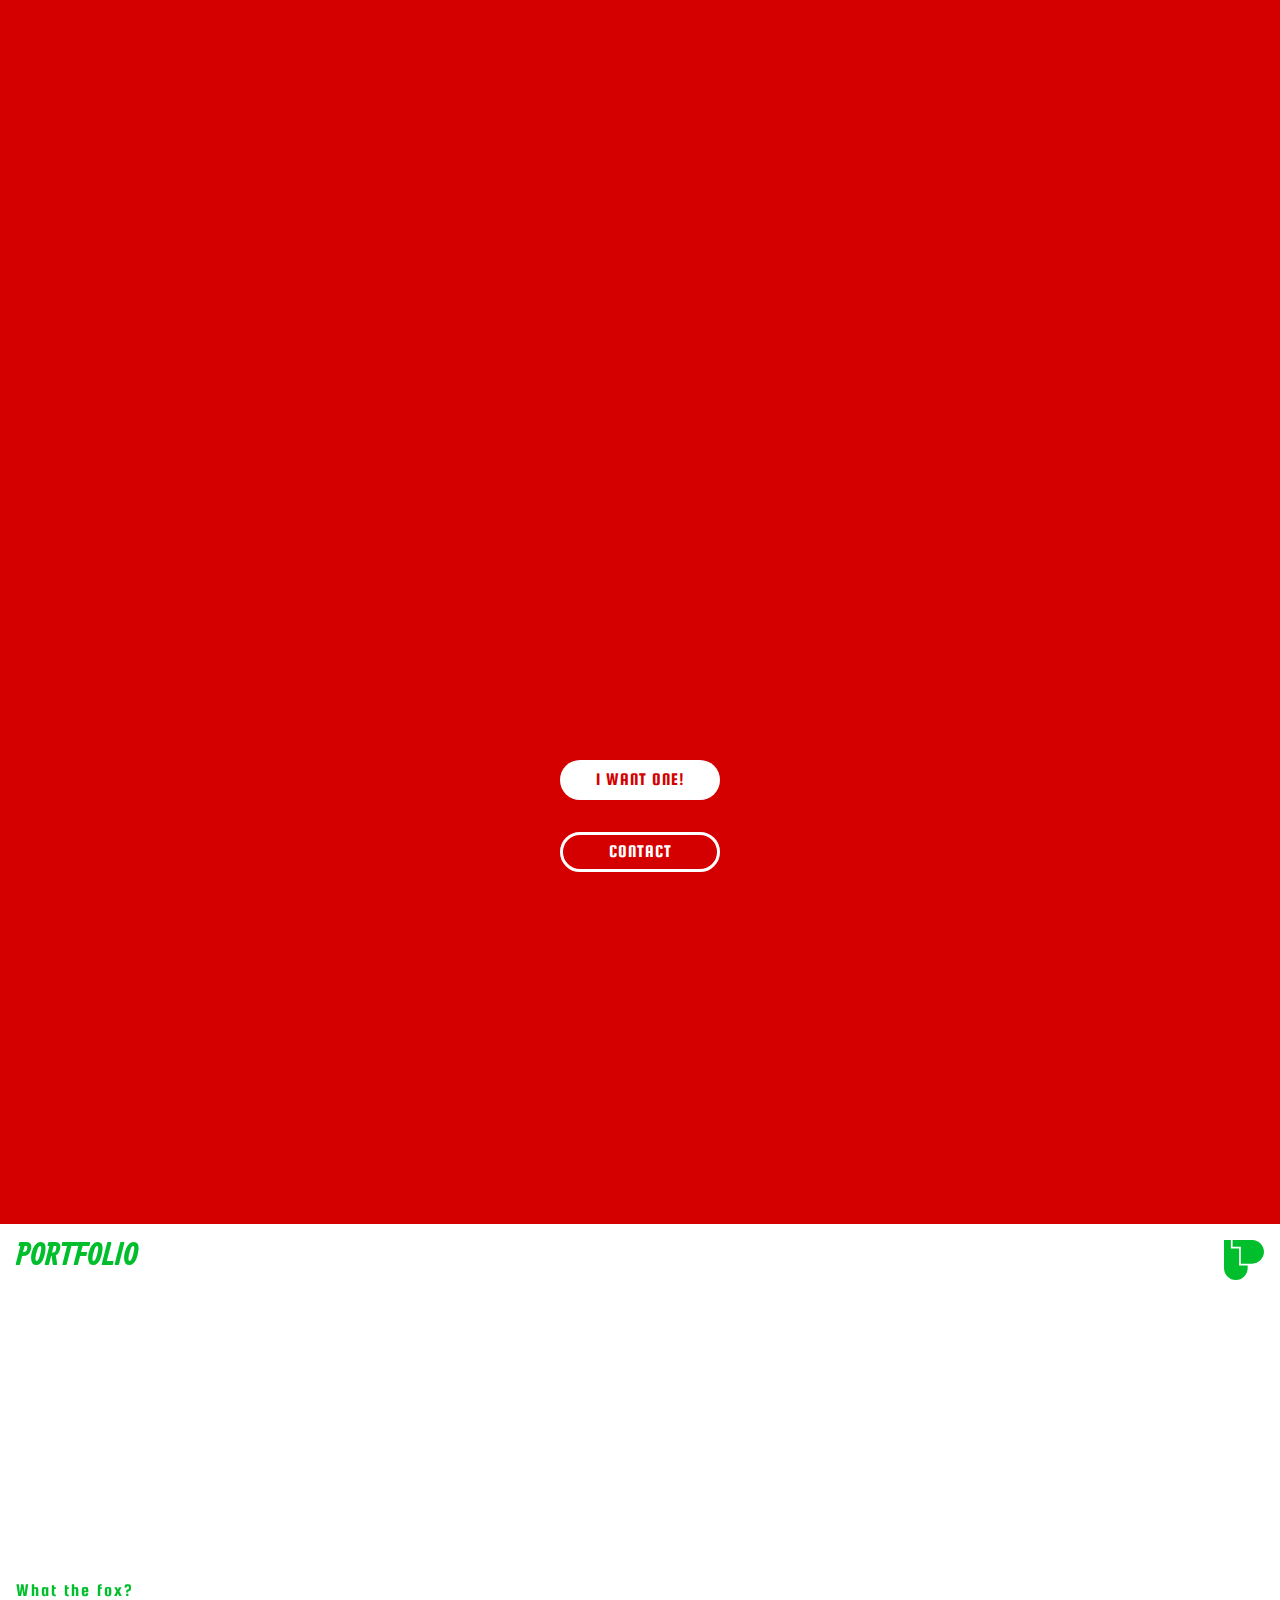
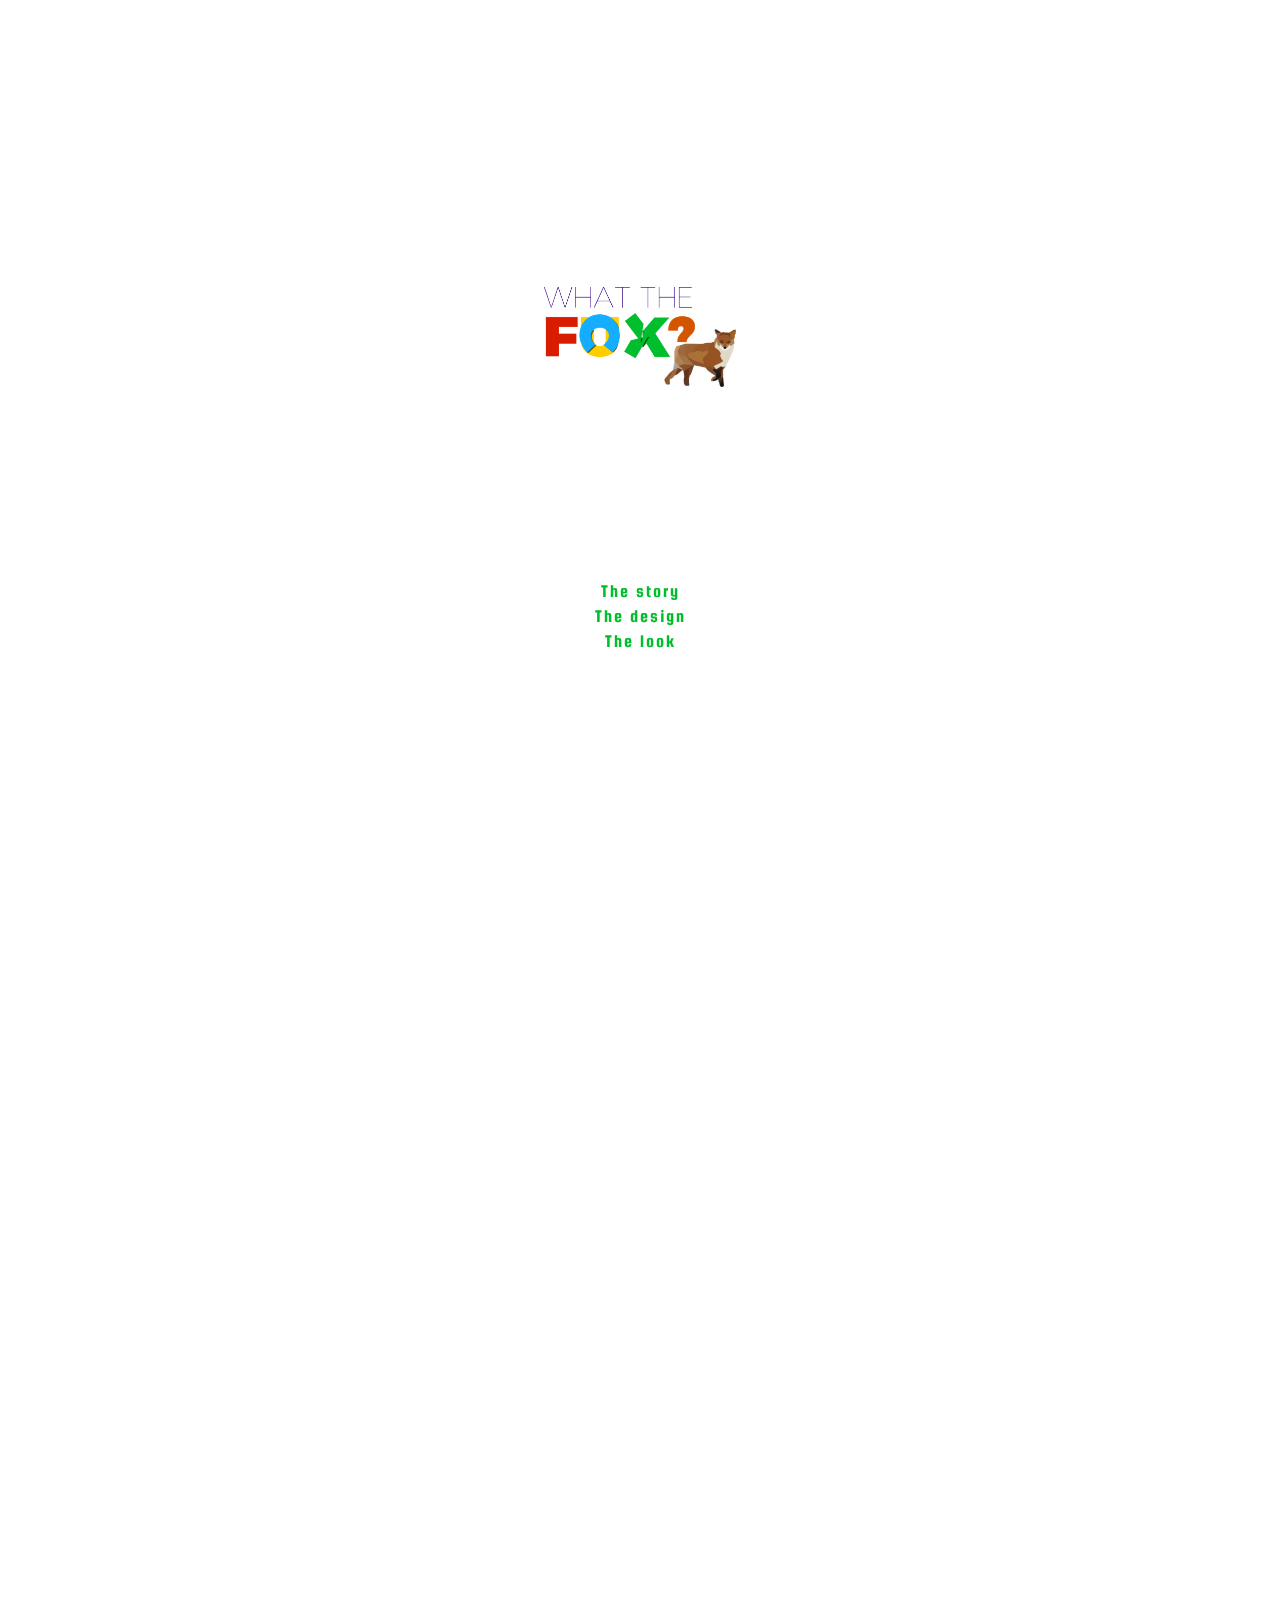
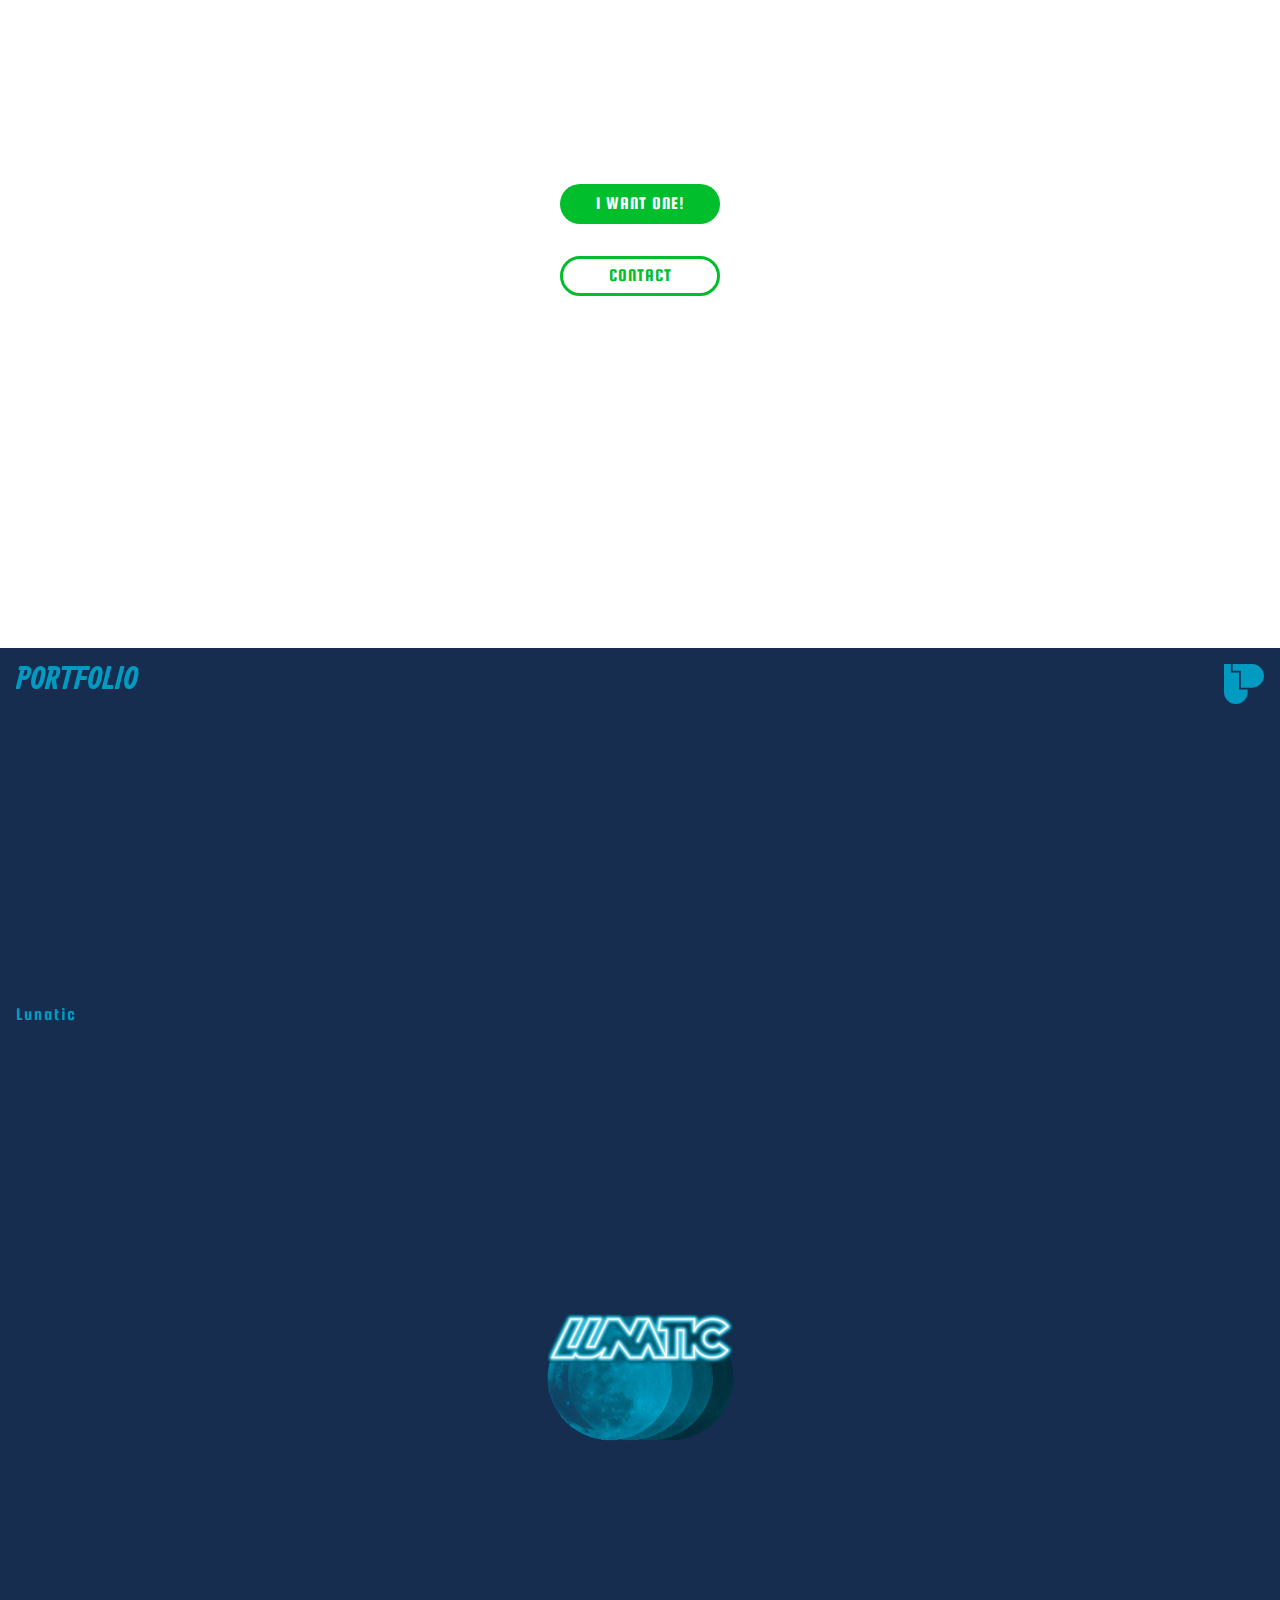
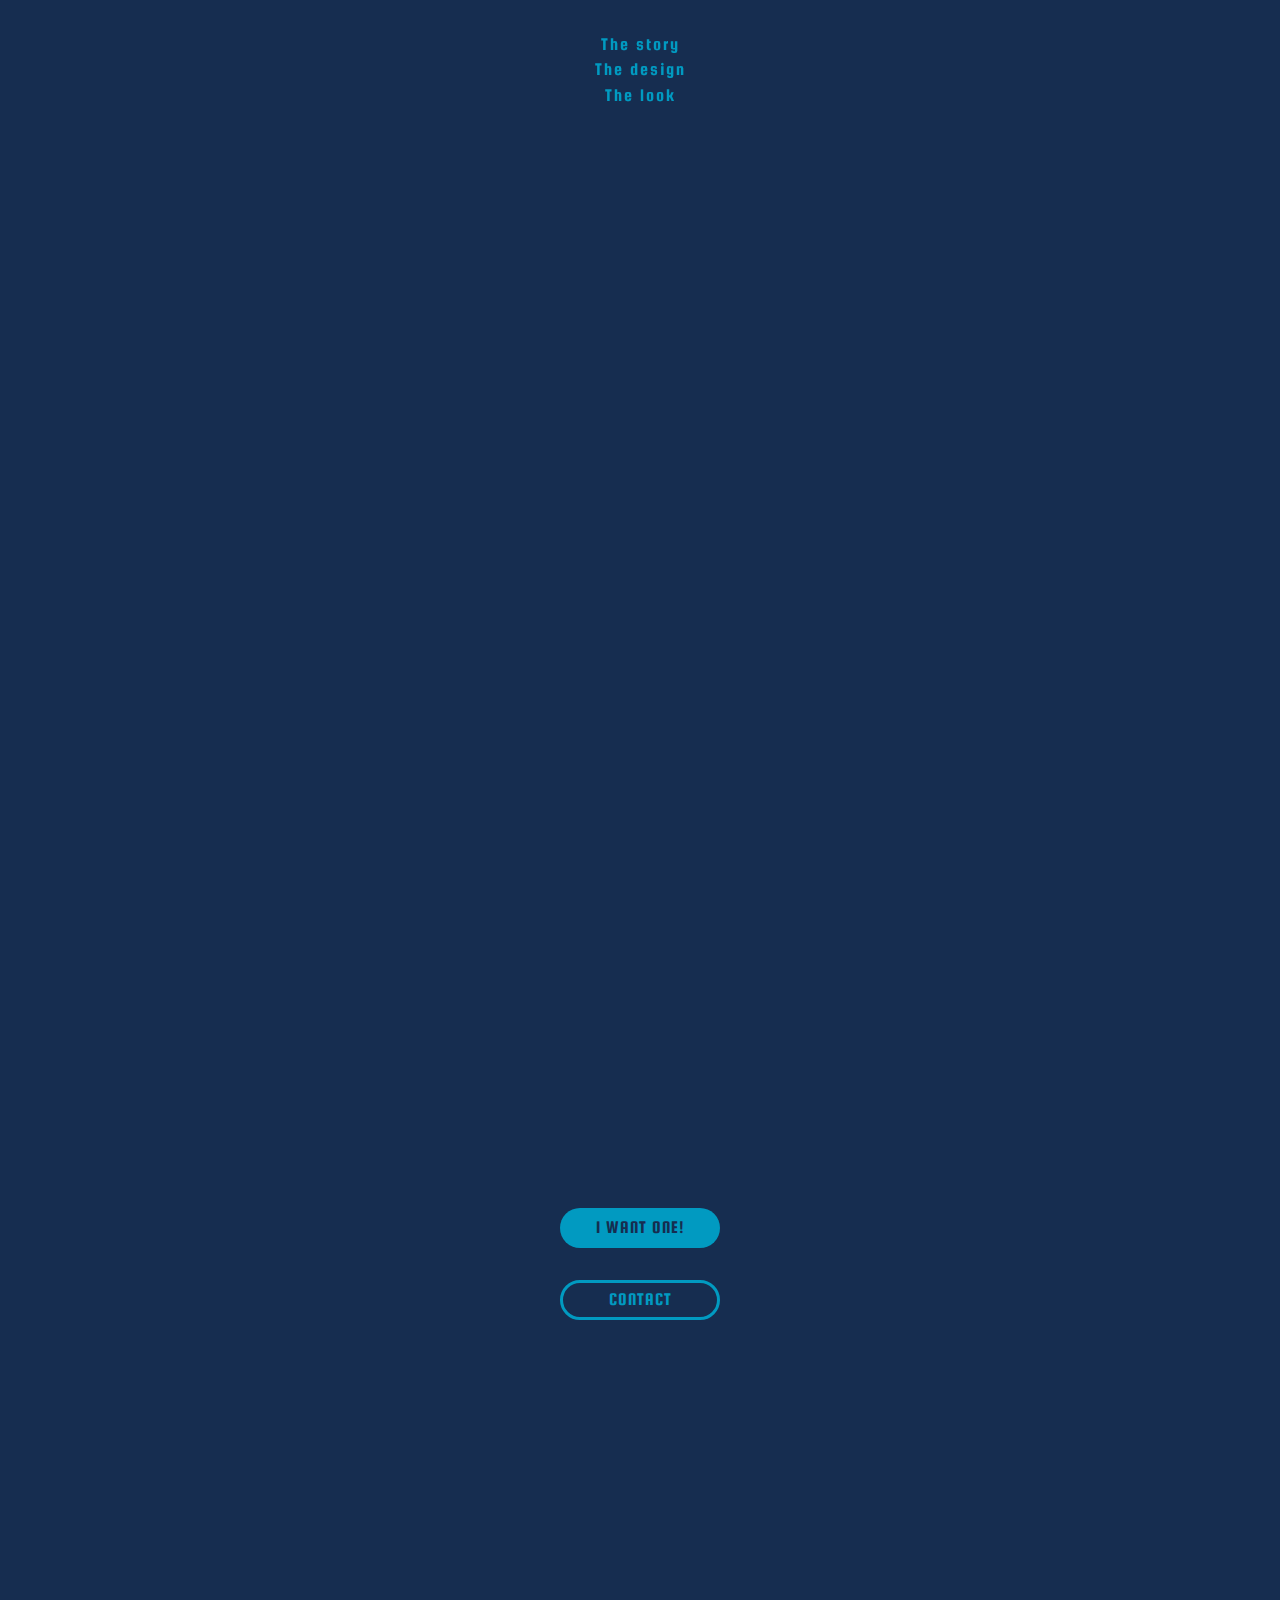
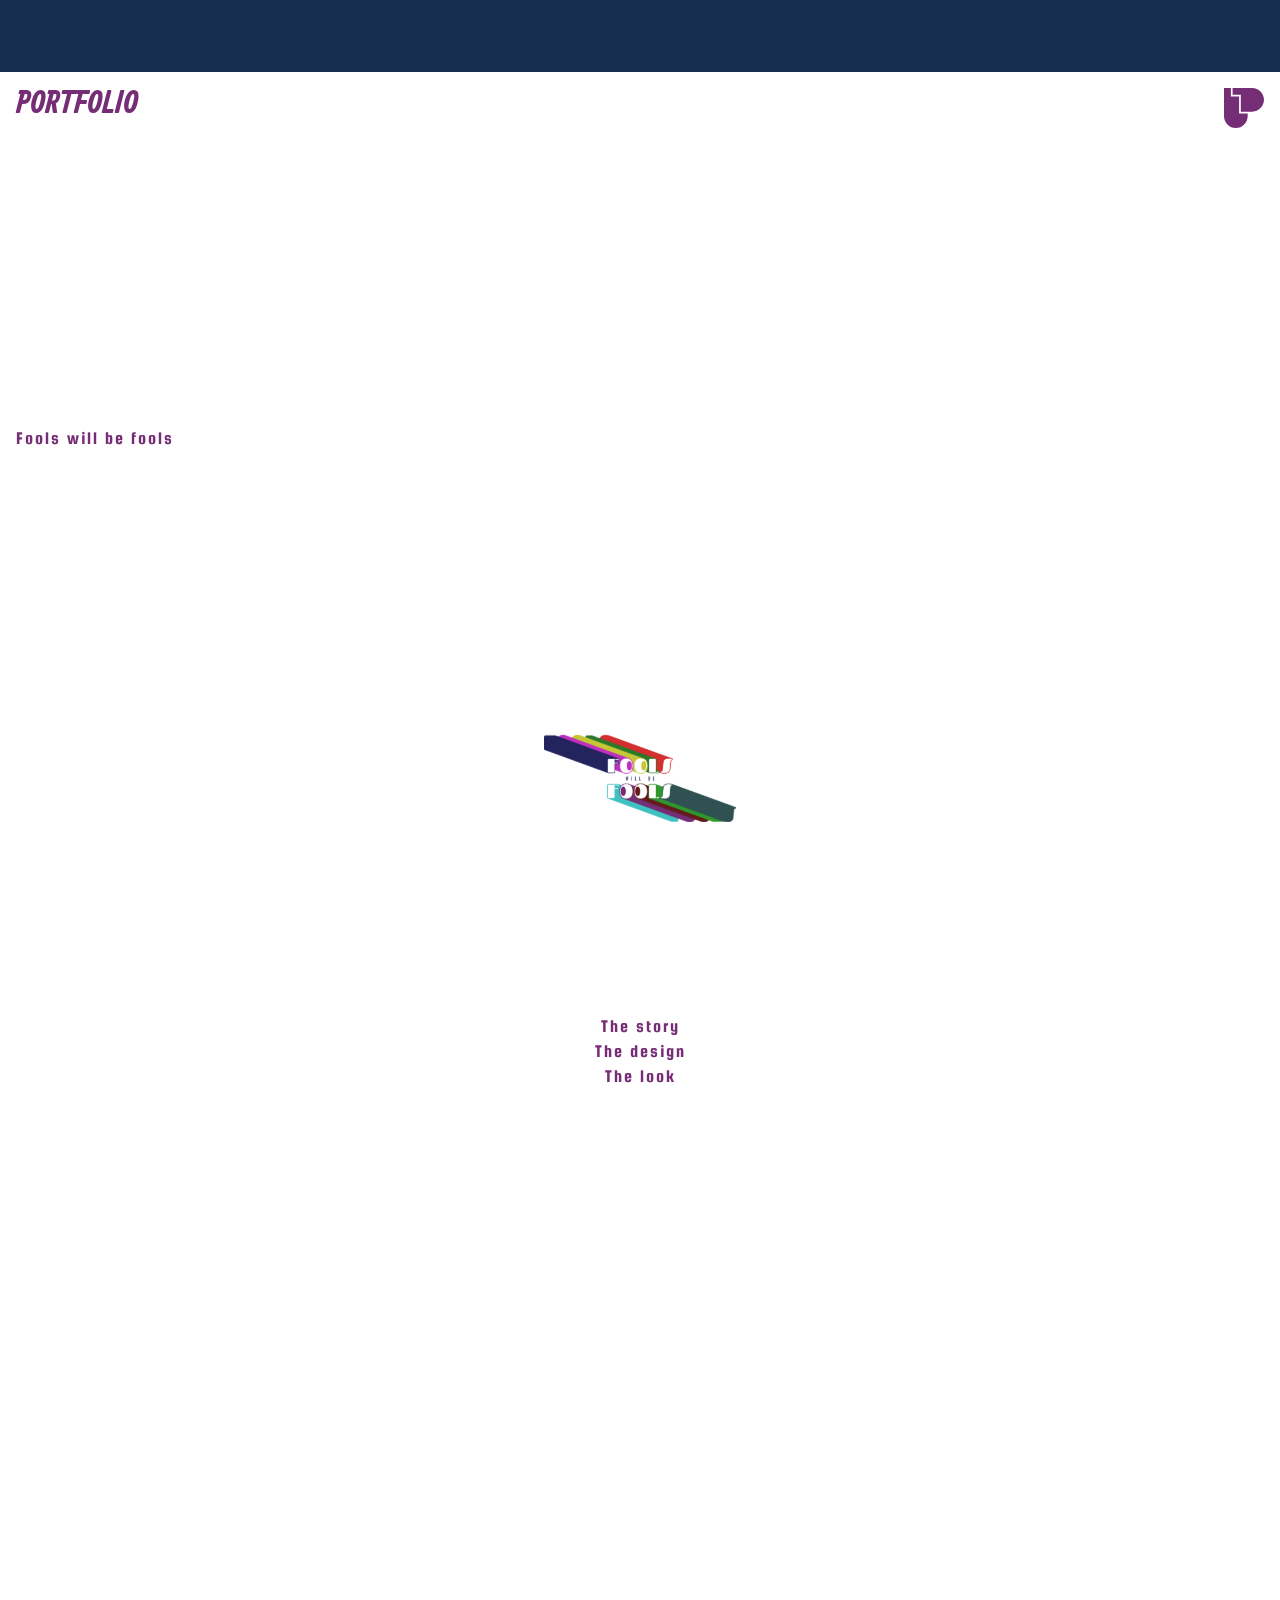
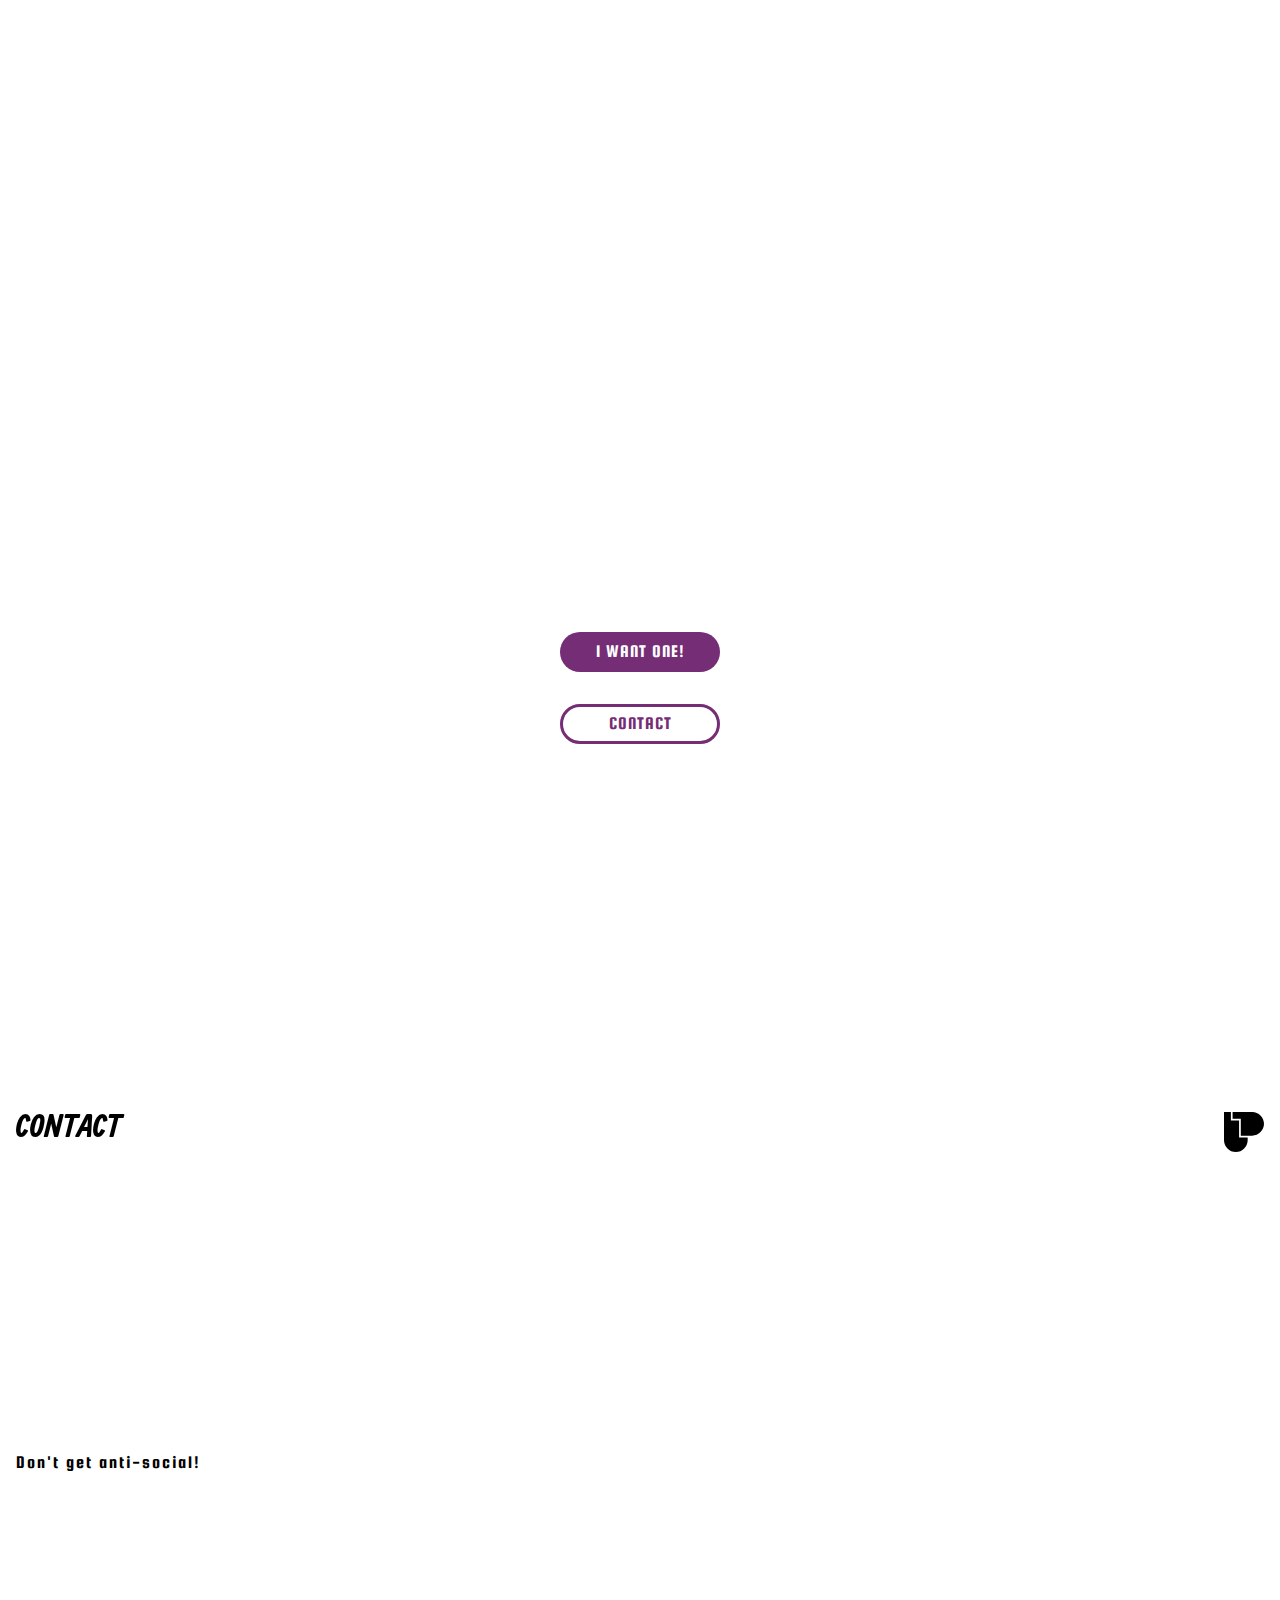
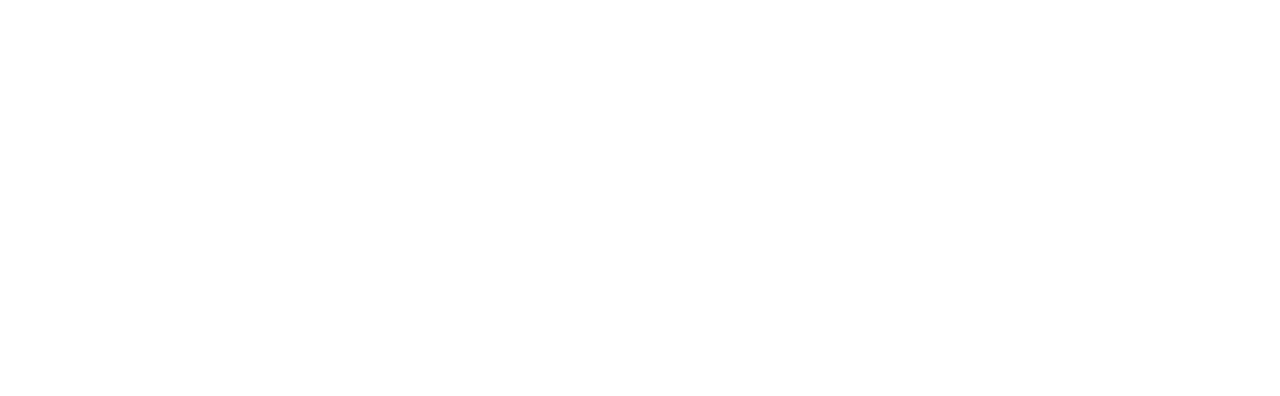
==== commit c22cd528: "added new CTA styles" ====
--- a/uptight.html
+++ b/uptight.html
@@ -79,12 +79,12 @@
 						</div>
 					</li>
 				</ul> 
-				<div class="cta-cont cta-primary-cont">
-					<a href="#actions" class="cta cta-primary cta-begtodif">I want one!</a>
-				</div>
-				<div class="cta-cont cta-sec-cont">
-					<a href="#" class="cta cta-secondary begtodif">On demand</a>
-				</div>
+			</div>
+			<div class="cta-cont cta-primary-cont">
+				<a href="#" class="cta cta-primary">I want one!</a>
+			</div>
+			<div class="cta-cont cta-sec-cont">
+				<a href="#contact" class="cta cta-secondary">Contact</a>
 			</div>
 		</section>
 			<!-- WHAT THE FOX -->
@@ -132,12 +132,12 @@
 						</div>
 					</li>
 				</ul>
-				<div class="cta-cont cta-primary-cont">
-					<a href="#actions" class="cta cta-primary fox">I want one!</a>
-				</div>
-				<div class="cta-cont cta-sec-cont">
-					<a href="#" class="cta cta-secondary fox">On demand</a>
-				</div>
+			</div>
+			<div class="cta-cont cta-primary-cont">
+				<a href="#actions" class="cta cta-primary">I want one!</a>
+			</div>
+			<div class="cta-cont cta-sec-cont">
+				<a href="#contact" class="cta cta-secondary">Contact</a>
 			</div>
 		</section>
 			<!-- LUNATIC -->
@@ -187,14 +187,13 @@
 							<img src="assets/luna/look/lunatic girl hoodie portrait.png" alt="" class="mockup look-port-3">
 						</div>
 					</li>
-				</ul>
-				<div class="cta-cont cta-primary-cont">
-					<a href="#" class="cta cta-primary luna">I want one!</a>
-				</div>
-				<div class="cta-cont cta-sec-cont">
-					<a href="#" class="cta cta-secondary luna">On demand</a>
-				</div>
-				 
+				</ul>				 
+			</div>
+			<div class="cta-cont cta-primary-cont">
+				<a href="#" class="cta cta-primary">I want one!</a>
+			</div>
+			<div class="cta-cont cta-sec-cont">
+				<a href="#" class="cta cta-secondary">Contact</a>
 			</div>
 		</section>
 			<!-- FOOLS -->
@@ -233,19 +232,18 @@
 						</div>
 					</li>
 				</ul>
-				<div class="cta-cont cta-primary-cont">
-					<a href="#" class="cta cta-primary fools">I want one!</a>
-				</div>
-				<div class="cta-cont cta-sec-cont">
-					<a href="#" class="cta cta-secondary fools">On demand</a>
-				</div>
-				
+			</div>
+			<div class="cta-cont cta-primary-cont">
+				<a href="#" class="cta cta-primary">I want one!</a>
+			</div>
+			<div class="cta-cont cta-sec-cont">
+				<a href="#" class="cta cta-secondary">Contact</a>
 			</div>
 		</section>
 		
-		<section id="actions" class="actions section">
-			<div class="portfolio-header">
-				<h1 class="actions title">Actions</h1>
+		<section id="contact" class="contact section">
+			<div class="portfolio-header">
+				<h1 class="actions title">Contact</h1>
 				<svg class="actions-logo logo" viewBox="0 0 61.601402 61.600876">
 					<g transform="translate(-618.26684,-265.04527)">
 					<path class="d-shape" d="m 631.4961,265.04527 v 10.58313 h 12.64004 v 15.28563 10.58315 h 13.22925 4.27663 c 10.00578,0 18.22622,-8.21992 18.22622,-18.22569 0,-10.00577 -8.22044,-18.22622 -18.22622,-18.22622 z"/>
@@ -254,7 +252,7 @@
 				</svg>
 			</div>
 			<div class="section-content actions-content">
-				<h2 class="actions subtitle">OK, so what to do now?</h2>
+				<h2 class="actions subtitle">Don't get anti-social!</h2>
 			</div>
 		</section>
 
--- a/designs.css
+++ b/designs.css
@@ -31,7 +31,7 @@
   font-family: 'Allan', cursive;
 }
 
-h2, li {
+h2, li, a {
   font-family: 'Squada One', cursive;
   font-weight: 400;
   font-size: 1.125rem;
@@ -103,7 +103,10 @@
   box-shadow: 0px 15px 20px -10px rgba(0,0,0,.3);
 }
 
-.cta-cont {
+
+/*********** ALTERNATE CTA BUTTONS ***********/
+/* BUTTONS ON SIDE OF THE BROWSER WINDOW, PSEUDO ELEMENTS USED FOR ADVANCED HOVER EFFECT */
+/* .cta-cont {
   position: sticky;
   top: calc(85vh + 6px);
   width: max-content;
@@ -166,9 +169,6 @@
   left: 0;
   right: 15%;
   clip-path: polygon(0 0, 100% 0%, 15% 100%, 0% 100%);
-  /* top: 50%; */
-  /* right: -10%; */
-  /* clip-path: polygon(0 0, 0% 100%, 100% 0); */
 }
 
 .cta-sec-cont::before {
@@ -210,7 +210,9 @@
 
 .cta-secondary {
   background-color: transparent;
-}
+} */
+
+/************ END OF ALTERNATE CTA BUTTONS ************/
 
 .design-details {
   display: flex;
@@ -222,7 +224,7 @@
   z-index: 1;
   top: 85vh;
   margin: 0 auto;
-  margin-bottom: 7rem;
+  margin-bottom: 2rem;
 }
 
 .design-details-item {
@@ -371,6 +373,34 @@
   cursor: auto;
 }
 
+/********************** CTA BUTTONS **********************/
+
+.cta-cont {
+  max-width: 10rem;
+  width: 40%;
+  height: 2.5em;
+  margin: 0 auto 2rem;
+  border-radius: 100px;
+  display: grid;
+  place-items: center;
+  transition: all .15s ease-out;
+}
+
+.cta {
+  text-decoration: none;
+  text-transform: uppercase;
+  letter-spacing: 1px;
+}
+
+.cta-cont:hover,
+.cta-cont:focus {
+  background-color: black;
+  cursor: pointer;
+  box-shadow: 0 20px 10px -15px rgba(0,0,0,.3);
+  transform: translateY(-.2em);
+  transition: all .25s ease-in;
+}
+
 
 /************ HERO SECTION STYLES ************/
 
@@ -446,14 +476,49 @@
 
 .begtodif-logo {
   fill: white;
-  width: 2.5rem;
-}
-
-.cta-begtodif {
+}
+
+#begtodif .cta-primary-cont {
+  background-color: white;
+}
+
+#begtodif .cta-cont:hover,
+#begtodif .cta-cont:focus {
+  background-color: black;
+}
+
+#begtodif .cta-primary-cont .cta {
   color: var(--begtodif-red);
 }
 
-#begtodif .cta-primary-cont {
+#begtodif .cta-primary-cont:hover .cta,
+#begtodif .cta-primary-cont:focus .cta {
+  color: white;
+}
+
+#begtodif .cta-sec-cont {
+  border: 3px solid white;
+}
+
+#begtodif .cta-sec-cont:hover,
+#begtodif .cta-sec-cont:focus {
+  border: 3px solid black;
+}
+
+#begtodif .cta-secondary {
+  color: white;
+}
+
+#begtodif .cta-sec-cont:hover .cta-secondary {
+  color: white;
+}
+
+/* #begtodif .cta-sec-cont:hover, 
+#begtodif .cta-sec-cont:focus {
+  border: black;
+} */
+
+/* #begtodif .cta-primary-cont {
   background-color: white;
 }
 
@@ -469,7 +534,7 @@
 #begtodif .cta-primary-cont:hover::after,
 #begtodif .cta-sec-cont:hover::after {
   background-color: black;
-}
+} */
 
 /************ WHAT THE FOX STYLES ************/
 
@@ -492,22 +557,7 @@
   fill: var(--fox-green);
 }
 
-#fox .cta-primary-cont {
-  background-color: var(--fox-green);
-}
-
-#fox .cta-cont {
-  border: solid var(--fox-green) 3px;
-}
-
-#fox .cta-primary {
-  color: white;
-}
-
-#fox .cta-primary-cont:hover .cta-primary,
-#fox .cta-primary-cont:focus .cta-primary {
-  color: var(--fox-green);
-}
+/* CARD GRID STUFF */
 
 .fox-port-2 {
   grid-row: 5 / 9;
@@ -541,6 +591,39 @@
   grid-column: -1 / -4;
 }
 
+/* BUTTON STUFF */
+
+#fox .cta-cont:hover,
+#fox .cta-cont:focus {
+  background-color: black;
+}
+
+#fox .cta-primary-cont {
+  background-color: var(--fox-green);
+}
+
+#fox .cta-primary {
+  color: white;
+}
+
+#fox .cta-sec-cont {
+  border: 3px solid var(--fox-green);
+}
+
+#fox .cta-sec-cont:hover,
+#fox .cta-sec-cont:focus {
+  border: 3px solid black;
+}
+
+#fox .cta-secondary {
+  color: var(--fox-green);
+}
+
+#fox .cta-sec-cont:hover .cta-secondary,
+#fox .cta-sec-cont:focus .cta-secondary {
+  color: white;
+}
+
 /************ LUNATIC STYLES ************/
 
 .luna-bg {
@@ -562,27 +645,7 @@
   fill: var(--luna-light);
 }
 
-#luna .cta-primary-cont {
-  background-color: var(--luna-light);
-}
-
-.cta-primary-cont:hover::after,
-.cta-sec-cont:hover::after {
-  background-color: white;
-}
-
-#luna .cta-cont {
-  border: solid var(--luna-light) 3px;
-}
-
-#luna .cta-primary {
-  color: var(--luna-dark);
-}
-
-#luna .cta-primary-cont:hover .cta-primary,
-#luna .cta-primary-cont:focus .cta-primary {
-  color: var(--luna-light);
-}
+/* CARD GRID STUFF */
 
 #luna .design-port-1 {
   grid-column: -1 / -2;
@@ -612,6 +675,38 @@
   grid-row: 7 / 9;
 }
 
+/* BUTTONS STUFF */
+
+#luna .cta-cont:hover,
+#luna .cta-cont:focus {
+  background-color: white;
+}
+
+#luna .cta-primary-cont {
+  background-color: var(--luna-light);
+}
+
+#luna .cta-primary {
+  color: var(--luna-dark);
+}
+
+#luna .cta-sec-cont {
+  border: 3px solid var(--luna-light);
+}
+
+#luna .cta-sec-cont:hover,
+#luna .cta-sec-cont:focus {
+  border: 3px solid white;
+}
+
+#luna .cta-secondary {
+  color: var(--luna-light);
+}
+
+#luna .cta-sec-cont:hover .cta-secondary,
+#luna .cta-sec-cont:focus .cta-secondary {
+  color: var(--luna-dark);
+}
 
 /************ FOOLS STYLES ************/
 
@@ -634,40 +729,37 @@
   fill: var(--fools-purple);
 }
 
+/* CARD GRID STUFF */
+
+/* BUTTONS STUFF */
+
+#fools .cta-cont:hover,
+#fools .cta-cont:focus {
+  background-color: var(--fools-cyan);
+}
+
 #fools .cta-primary-cont {
   background-color: var(--fools-purple);
 }
 
-#fools .cta-cont {
-  border: solid var(--fools-purple) 3px;
-}
-
 #fools .cta-primary {
   color: white;
 }
 
-#fools .cta-primary-cont:hover .cta-primary,
-#fools .cta-primary-cont:focus .cta-primary {
+#fools .cta-cont:hover .cta,
+#fools .cta-cont:focus .cta {
   color: var(--fools-purple);
 }
 
-/*************** ACTIONS ***************/
-
-.actions {
-  background-color: var(--dark-blue);
-  color: var(--bright-yellow);
-}
-
-.actions-logo {
-  fill: var(--bright-yellow);
-}
-
-
-
-/*************** LAPTOP SCREENS ***************/
-
-@media (min-width: 800px) {
-  .section {
-    padding: 0 15vw 20rem;
-  }
-}+#fools .cta-sec-cont {
+  border: 3px solid var(--fools-purple);
+}
+
+#fools .cta-sec-cont:hover,
+#fools .cta-sec-cont:focus {
+  border: 3px solid var(--fools-cyan);
+}
+
+#fools .cta-secondary {
+  color: var(--fools-purple);
+}
